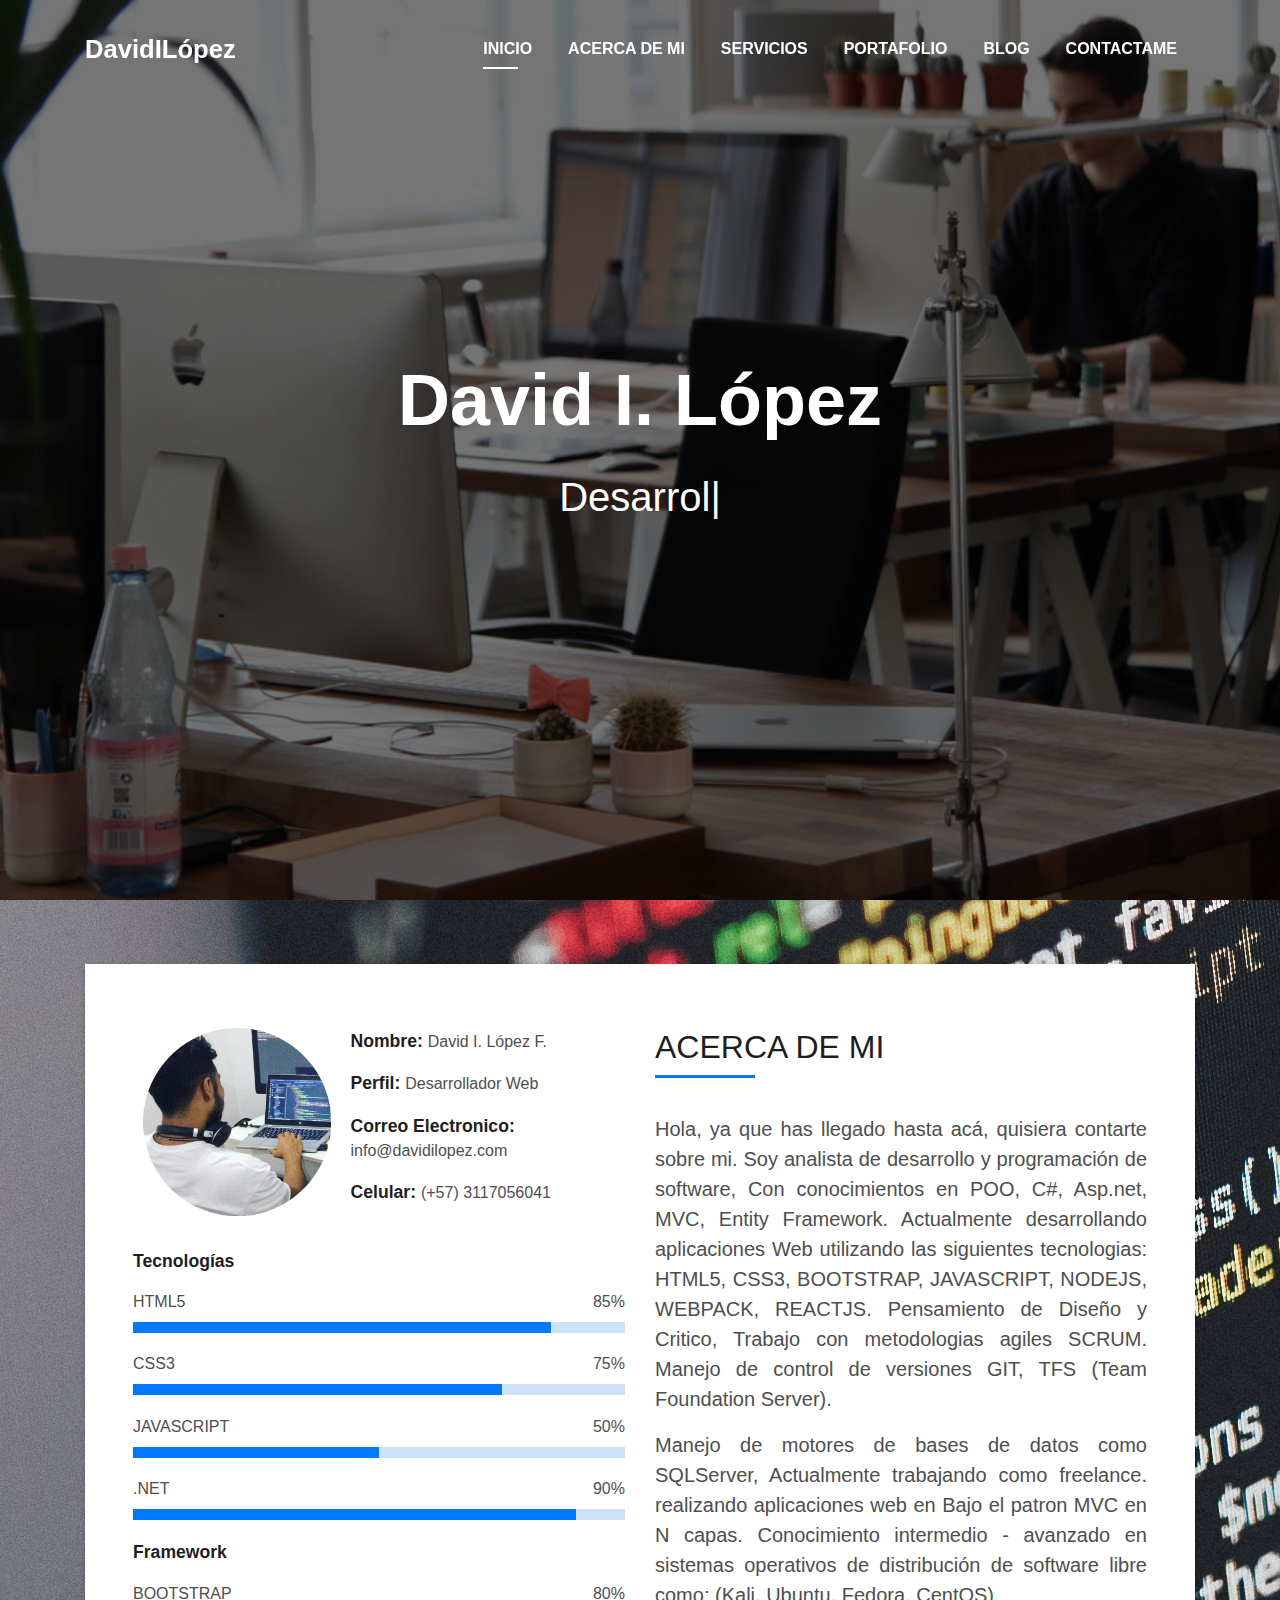
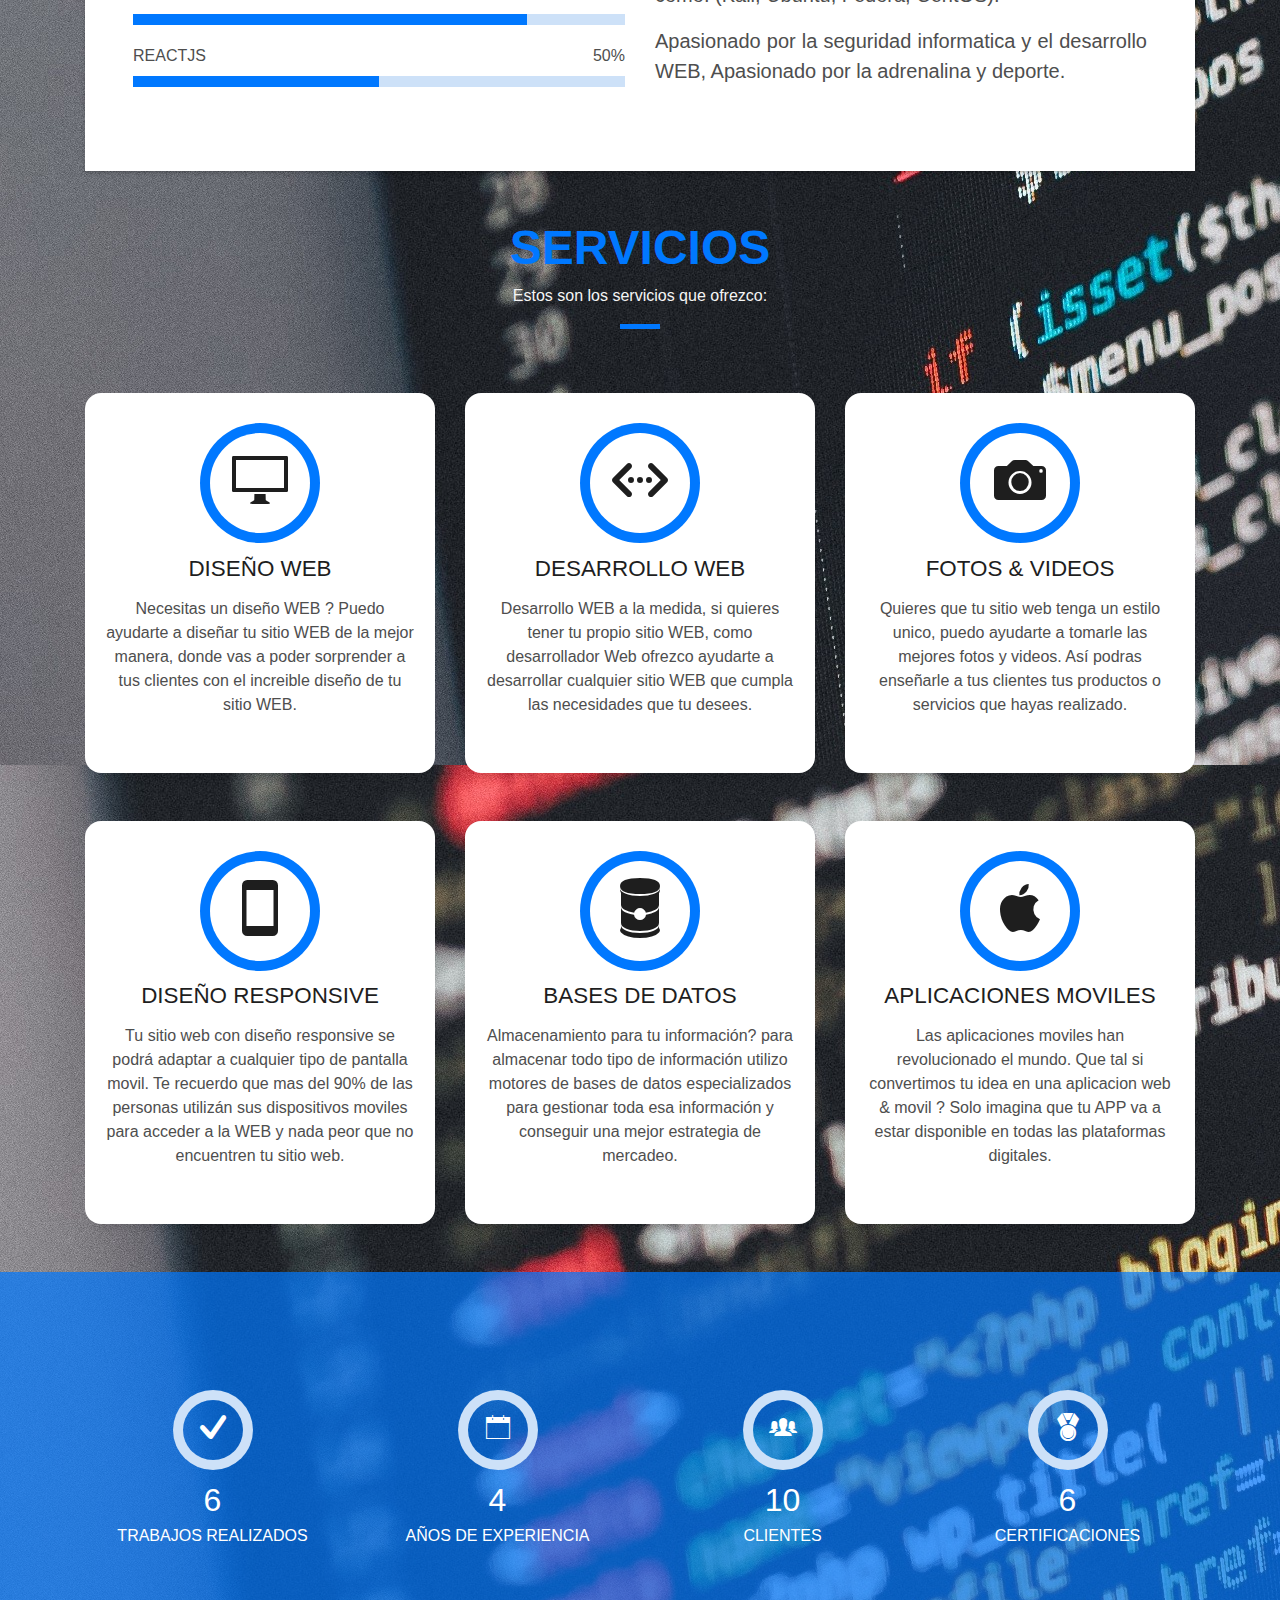
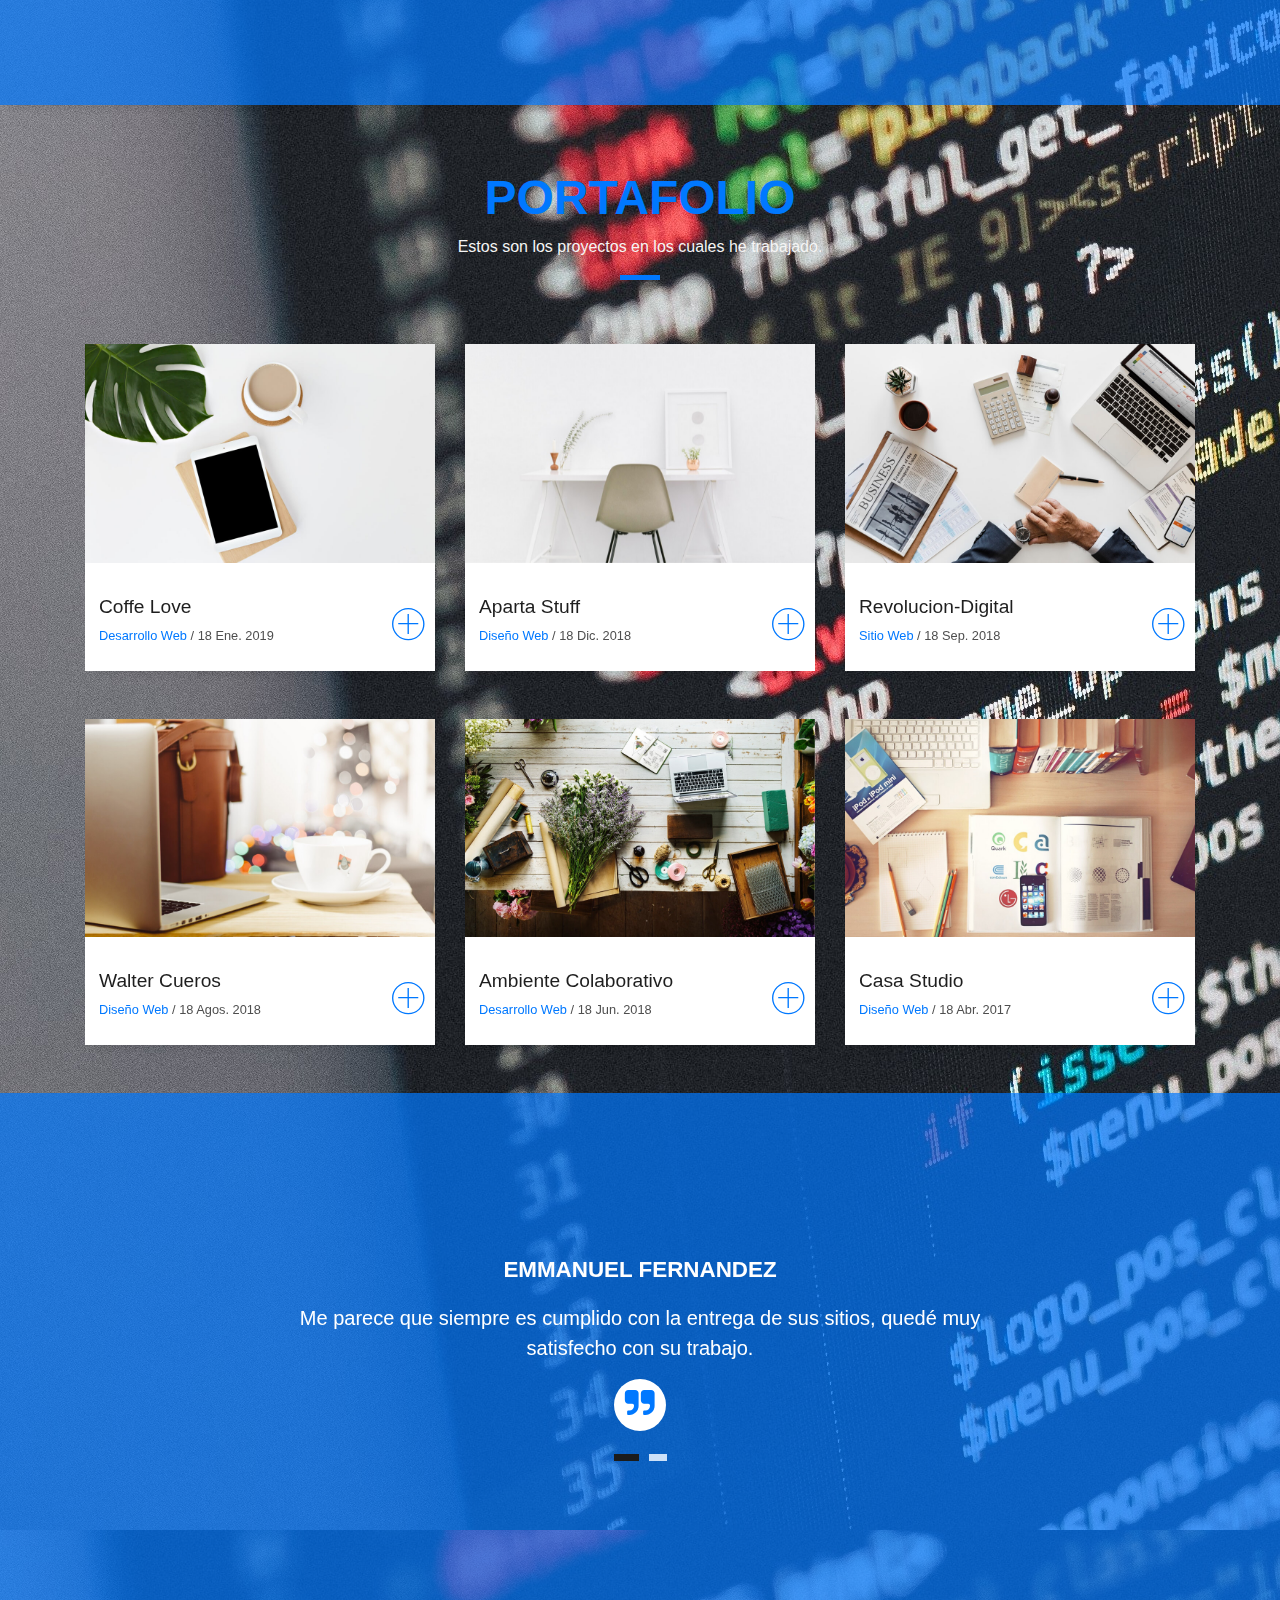
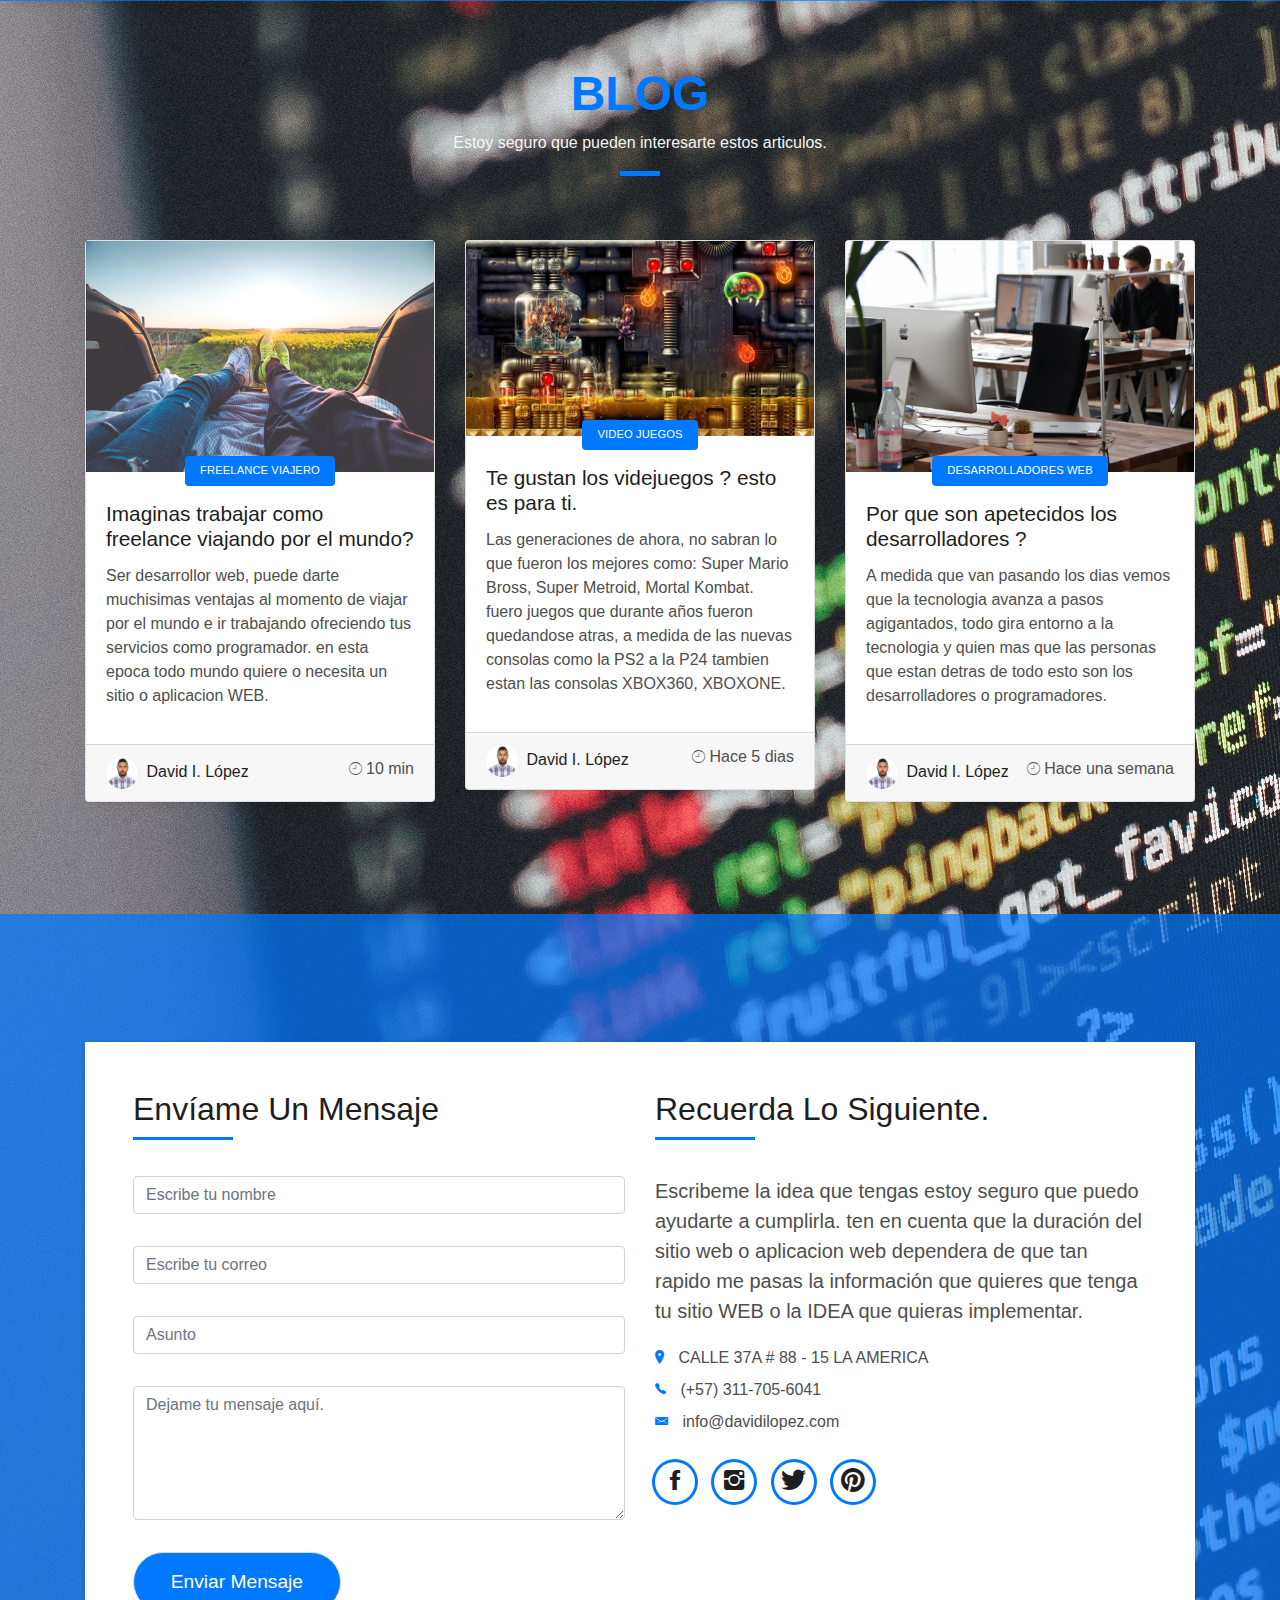
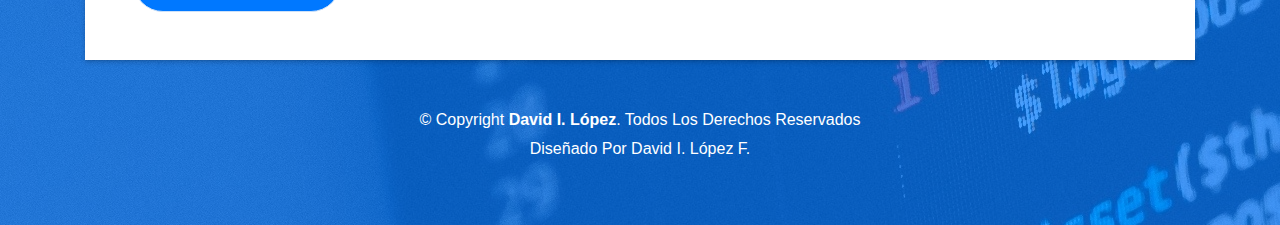
==== index.html @ 6fa7710a "actualización del sitio" ====
<!DOCTYPE html>
<html lang="es">

<head>
  <meta charset="utf-8">
  <title>Inicio - DavidILópez</title>
  <meta content="width=device-width, initial-scale=1.0" name="viewport">
  <meta content="" name="keywords">
  <meta content="" name="description">

  <!-- Favicons -->
  <link href="img/favicon-dave.png" rel="icon">
  <link href="img/apple-touch-icon.png" rel="apple-touch-icon">

  <!-- Bootstrap CSS Archivos -->
  <link href="lib/bootstrap/css/bootstrap.min.css" rel="stylesheet">

  <!-- Librerias CSS Archivos -->
  <link href="lib/font-awesome/css/font-awesome.min.css" rel="stylesheet">
  <link href="lib/animate/animate.min.css" rel="stylesheet">
  <link href="lib/ionicons/css/ionicons.min.css" rel="stylesheet">
  <link href="lib/owlcarousel/assets/owl.carousel.min.css" rel="stylesheet">
  <link href="lib/lightbox/css/lightbox.min.css" rel="stylesheet">

  <!-- Main Stylesheet Archivos -->
  <link href="css/style.css" rel="stylesheet">
  <link href="css/animate.css" rel="stylesheet">

</head>

<body id="page-top">

  <!--/ inicio del navbar /-->
  <nav class="navbar navbar-b navbar-trans navbar-expand-md fixed-top" id="mainNav">
    <div class="container">
      <a class="navbar-brand js-scroll" href="#page-top">DavidILópez</a>
      <button class="navbar-toggler collapsed" type="button" data-toggle="collapse" data-target="#navbarDefault"
        aria-controls="navbarDefault" aria-expanded="false" aria-label="Toggle navigation">
        <span></span>
        <span></span>
        <span></span>
      </button>
      <div class="navbar-collapse collapse justify-content-end" id="navbarDefault">
        <ul class="navbar-nav">
          <li class="nav-item">
            <a class="nav-link js-scroll active" href="#home">Inicio</a>
          </li>
          <li class="nav-item">
            <a class="nav-link js-scroll" href="#about">Acerca de Mi</a>
          </li>
          <li class="nav-item">
            <a class="nav-link js-scroll" href="#service">Servicios</a>
          </li>
          <li class="nav-item">
            <a class="nav-link js-scroll" href="#work">Portafolio</a>
          </li>
          <li class="nav-item">
            <a class="nav-link js-scroll" href="#blog">Blog</a>
          </li>
          <li class="nav-item">
            <a class="nav-link js-scroll" href="#contact">Contactame</a>
          </li>
        </ul>
      </div>
    </div>
  </nav>
  <!--/ finalizacion del navbar /-->

  <!--/ inicio de la seccion de entrada/-->
  <div id="home" class="intro route bg-image" style="background-image: url(img/post-3.jpg)">
    <div class="overlay-itro"></div>
    <div class="intro-content display-table">
      <div class="table-cell">
        <div class="container">
          <!--<p class="display-6 color-d">Hello, world!</p>-->
          <h1 class="intro-title mb-4 estilo_letra">David I. López</h1>
          <p class="intro-subtitle"><span class="text-slider-items">Desarrollador Web Freelance,</span><strong
              class="text-slider"></strong></p>
          <!-- <p class="pt-3"><a class="btn btn-primary btn js-scroll px-4" href="#about" role="button">Learn More</a></p> -->
        </div>
      </div>
    </div>
  </div>
  <!--/ finalizacion de la seccion de entrada /-->
  
  <!--/ Inicio de la seccion de la hoja de vida-->
  <section id="about" class="about-mf sect-pt4 route">
    <div class="container">
      <div class="row">
        <div class="col-sm-12">
          <div class="box-shadow-full">
            <div class="row">
              <div class="col-md-6">
                <div class="row">
                  <div class="col-sm-6 col-md-5">
                    <div class="about-img">
                      <img src="img/hv-dave1.png" class="img-fluid rounded b-shadow-a" alt="">
                    </div>
                  </div>
                  <div class="col-sm-6 col-md-7">
                    <div class="about-info">
                      <p><span class="title-s">Nombre: </span> <span>David I. López F.</span></p>
                      <p><span class="title-s">Perfil: </span> <span>Desarrollador Web</span></p>
                      <p><span class="title-s">Correo Electronico: </span> <span>info@davidilopez.com</span></p>
                      <p><span class="title-s">Celular: </span> <span>(+57) 3117056041</span></p>
                    </div>
                  </div>
                </div>
                <div class="skill-mf">
                  <p class="title-s">Tecnologías</p>
                  <span>HTML5</span> <span class="pull-right color-c">85%</span>
                  <div class="progress">
                    <div class="progress-bar" role="progressbar" style="width: 85%;" aria-valuenow="85"
                      aria-valuemin="0" aria-valuemax="100"></div>
                  </div>
                  <span>CSS3</span> <span class="pull-right">75%</span>
                  <div class="progress">
                    <div class="progress-bar" role="progressbar" style="width: 75%" aria-valuenow="75" aria-valuemin="0"
                      aria-valuemax="100"></div>
                  </div>
                  <span>JAVASCRIPT</span><span class="pull-right">50%</span>
                  <div class="progress">
                    <div class="progress-bar" role="progressbar" style="width: 50%" aria-valuenow="50" aria-valuemin="0"
                      aria-valuemax="100"></div>
                  </div>
                  <span>.NET</span> <span class="pull-right">90%</span>
                  <div class="progress">
                    <div class="progress-bar" role="progressbar" style="width: 90%" aria-valuenow="60" aria-valuemin="0"
                      aria-valuemax="100"></div>
                  </div>
                  <p class="title-s">Framework</p>
                  <span>BOOTSTRAP</span> <span class="pull-right">80%</span>
                  <div class="progress">
                    <div class="progress-bar" role="progressbar" style="width: 80%" aria-valuenow="60" aria-valuemin="0"
                      aria-valuemax="100"></div>
                  </div>
                  <span>REACTJS</span> <span class="pull-right">50%</span>
                  <div class="progress">
                    <div class="progress-bar" role="progressbar" style="width: 50%" aria-valuenow="60" aria-valuemin="0"
                      aria-valuemax="100"></div>
                  </div>
                </div>
              </div>
              <div class="col-md-6">
                <div class="about-me pt-4 pt-md-0 alineacion-texto">
                  <div class="title-box-2">
                    <h5 class="title-left">
                      ACERCA DE MI
                    </h5>
                  </div>
                  <p class="lead">
                    Hola, ya que has llegado hasta acá, quisiera contarte sobre mi. Soy analista de desarrollo y
                    programación de software, Con conocimientos en POO, C#, Asp.net, MVC,
                    Entity Framework. Actualmente desarrollando aplicaciones Web utilizando las siguientes tecnologias:
                    HTML5, CSS3, BOOTSTRAP, JAVASCRIPT, NODEJS, WEBPACK, REACTJS. Pensamiento de Diseño y Critico,
                    Trabajo con metodologias agiles SCRUM. Manejo de control de versiones GIT, TFS (Team Foundation
                    Server).
                  </p>
                  <p class="lead">
                    Manejo de motores de bases de datos como SQLServer, Actualmente trabajando como freelance.
                    realizando aplicaciones web en Bajo el patron MVC en N capas. Conocimiento intermedio - 
                    avanzado en sistemas operativos de distribución de software libre como: (Kali, Ubuntu, Fedora, CentOS).
                  </p>
                  <p class="lead">
                    Apasionado por la seguridad informatica y el desarrollo WEB, Apasionado por la adrenalina y deporte.
                  </p>
                </div>
              </div>
            </div>
          </div>
        </div>
      </div>
    </div>
  </section>
  <!--Finalización de la seccion hoja de vida-->

  <!--/ Estos son los Servicios que ofrezco! /-->
  <section id="service" class="services-mf route">
    <div class="container">
      <div class="row">
        <div class="col-sm-12">
          <div class="title-box text-center">
            <h3 class="title-a color-a">
              Servicios
            </h3>
            <p class="subtitle-a">
              Estos son los servicios que ofrezco:
            </p>
            <div class="line-mf"></div>
          </div>
        </div>
      </div>
      <div class="row">
        <div class="col-md-4">
          <div class="service-box">
            <div class="service-ico">
              <span class="ico-circle"><i class="ion-monitor"></i></span>
            </div>
            <div class="service-content">
              <h2 class="s-title">Diseño WEB</h2>
              <p class="s-description text-center">
                Necesitas un diseño WEB ? Puedo ayudarte a diseñar tu sitio WEB
                de la mejor manera, donde vas a poder sorprender a tus clientes con el
                increible diseño de tu sitio WEB.
              </p>
            </div>
          </div>
        </div>
        <div class="col-md-4">
          <div class="service-box">
            <div class="service-ico">
              <span class="ico-circle"><i class="ion-code-working"></i></span>
            </div>
            <div class="service-content">
              <h2 class="s-title">Desarrollo WEB</h2>
              <p class="s-description text-center">
                Desarrollo WEB a la medida, si quieres tener tu propio sitio WEB, como desarrollador Web
                ofrezco ayudarte a desarrollar cualquier sitio WEB que cumpla las necesidades
                que tu desees.
              </p>
            </div>
          </div>
        </div>
        <div class="col-md-4">
          <div class="service-box">
            <div class="service-ico">
              <span class="ico-circle"><i class="ion-camera"></i></span>
            </div>
            <div class="service-content">
              <h2 class="s-title">Fotos & Videos</h2>
              <p class="s-description text-center">
                Quieres que tu sitio web tenga un estilo unico, puedo 
                ayudarte a tomarle las mejores fotos y videos. Así podras enseñarle a tus clientes 
                tus productos o servicios que hayas realizado.
              </p>
            </div>
          </div>
        </div>
        <div class="col-md-4">
          <div class="service-box">
            <div class="service-ico">
              <span class="ico-circle"><i class="ion-android-phone-portrait"></i></span>
            </div>
            <div class="service-content">
              <h2 class="s-title">Diseño Responsive</h2>
              <p class="s-description text-center">
                Tu sitio web con diseño responsive se podrá adaptar a cualquier tipo de
                pantalla movil. Te recuerdo que mas del 90% 
                de las personas utilizán sus dispositivos moviles para acceder a la WEB
                y nada peor que no encuentren tu sitio web.
              </p>
            </div>
          </div>
        </div>
        <div class="col-md-4">
          <div class="service-box">
            <div class="service-ico">
              <span class="ico-circle"><i class="ion-soup-can"></i></span>
            </div>
            <div class="service-content">
              <h2 class="s-title">BASES DE DATOS</h2>
              <p class="s-description text-center">
                Almacenamiento para tu información? para almacenar todo tipo
                de información utilizo motores de bases de datos especializados para gestionar
                toda esa información y conseguir una mejor estrategia de mercadeo.
              </p>
            </div>
          </div>
        </div>
        <div class="col-md-4">
          <div class="service-box">
            <div class="service-ico">
              <span class="ico-circle"><i class="ion-social-apple"></i></span>
            </div>
            <div class="service-content">
              <h2 class="s-title">APLICACIONES MOVILES</h2>
              <p class="s-description text-center">
                Las aplicaciones moviles han revolucionado el mundo. Que tal si convertimos
                tu idea en una aplicacion web & movil ? Solo imagina que tu APP va a estar disponible 
                en todas las plataformas digitales.
              </p>
            </div>
          </div>
        </div>
      </div>
    </div>
  </section>
  <!--/ Finalización de los servicios que ofrezco /-->

  <div class="section-counter paralax-mf bg-image" style="background-image: url(img/counters-bg.jpg)">
    <div class="overlay-mf"></div>
    <div class="container">
      <div class="row">
        <div class="col-sm-3 col-lg-3">
          <div class="counter-box counter-box pt-4 pt-md-0">
            <div class="counter-ico">
              <span class="ico-circle"><i class="ion-checkmark-round"></i></span>
            </div>
            <div class="counter-num">
              <p class="counter">6</p>
              <span class="counter-text">TRABAJOS REALIZADOS</span>
            </div>
          </div>
        </div>
        <div class="col-sm-3 col-lg-3">
          <div class="counter-box pt-4 pt-md-0">
            <div class="counter-ico">
              <span class="ico-circle"><i class="ion-ios-calendar-outline"></i></span>
            </div>
            <div class="counter-num">
              <p class="counter">4</p>
              <span class="counter-text">AÑOS DE EXPERIENCIA</span>
            </div>
          </div>
        </div>
        <div class="col-sm-3 col-lg-3">
          <div class="counter-box pt-4 pt-md-0">
            <div class="counter-ico">
              <span class="ico-circle"><i class="ion-ios-people"></i></span>
            </div>
            <div class="counter-num">
              <p class="counter">10</p>
              <span class="counter-text">CLIENTES</span>
            </div>
          </div>
        </div>
        <div class="col-sm-3 col-lg-3">
          <div class="counter-box pt-4 pt-md-0">
            <div class="counter-ico">
              <span class="ico-circle"><i class="ion-ribbon-a"></i></span>
            </div>
            <div class="counter-num">
              <p class="counter">6</p>
              <span class="counter-text">CERTIFICACIONES</span>
            </div>
          </div>
        </div>
      </div>
    </div>
  </div>

  <!--/ Secccion del portafolio /-->
  <section id="work" class="portfolio-mf sect-pt4 route">
    <div class="container">
      <div class="row">
        <div class="col-sm-12">
          <div class="title-box text-center">
            <h3 class="title-a color-a">
              Portafolio
            </h3>
            <p class="subtitle-a">
              Estos son los proyectos en los cuales he trabajado.
            </p>
            <div class="line-mf"></div>
          </div>
        </div>
      </div>
      <div class="row">
        <div class="col-md-4">
          <div class="work-box">
            <a href="img/work-1.jpg" data-lightbox="gallery-mf">
              <div class="work-img">
                <img src="img/work-1.jpg" alt="" class="img-fluid">
              </div>
              <div class="work-content">
                <div class="row">
                  <div class="col-sm-8">
                    <h2 class="w-title">Coffe Love</h2>
                    <div class="w-more">
                      <span class="w-ctegory">Desarrollo Web</span> / <span class="w-date">18 Ene. 2019</span>
                    </div>
                  </div>
                  <div class="col-sm-4">
                    <div class="w-like">
                      <span class="ion-ios-plus-outline"></span>
                    </div>
                  </div>
                </div>
              </div>
            </a>
          </div>
        </div>
        <div class="col-md-4">
          <div class="work-box">
            <a href="img/work-2.jpg" data-lightbox="gallery-mf">
              <div class="work-img">
                <img src="img/work-2.jpg" alt="" class="img-fluid">
              </div>
              <div class="work-content">
                <div class="row">
                  <div class="col-sm-8">
                    <h2 class="w-title">Aparta Stuff</h2>
                    <div class="w-more">
                      <span class="w-ctegory">Diseño Web</span> / <span class="w-date">18 Dic. 2018</span>
                    </div>
                  </div>
                  <div class="col-sm-4">
                    <div class="w-like">
                      <span class="ion-ios-plus-outline"></span>
                    </div>
                  </div>
                </div>
              </div>
            </a>
          </div>
        </div>
        <div class="col-md-4">
          <div class="work-box">
            <a href="img/work-3.jpg" data-lightbox="gallery-mf">
              <div class="work-img">
                <img src="img/work-3.jpg" alt="" class="img-fluid">
              </div>
              <div class="work-content">
                <div class="row">
                  <div class="col-sm-8">
                    <h2 class="w-title">Revolucion-Digital</h2>
                    <div class="w-more">
                      <span class="w-ctegory">Sitio Web</span> / <span class="w-date">18 Sep. 2018</span>
                    </div>
                  </div>
                  <div class="col-sm-4">
                    <div class="w-like">
                      <span class="ion-ios-plus-outline"></span>
                    </div>
                  </div>
                </div>
              </div>
            </a>
          </div>
        </div>
        <div class="col-md-4">
          <div class="work-box">
            <a href="img/work-4.jpg" data-lightbox="gallery-mf">
              <div class="work-img">
                <img src="img/work-4.jpg" alt="" class="img-fluid">
              </div>
              <div class="work-content">
                <div class="row">
                  <div class="col-sm-8">
                    <h2 class="w-title">Walter Cueros</h2>
                    <div class="w-more">
                      <span class="w-ctegory">Diseño Web</span> / <span class="w-date">18 Agos. 2018</span>
                    </div>
                  </div>
                  <div class="col-sm-4">
                    <div class="w-like">
                      <span class="ion-ios-plus-outline"></span>
                    </div>
                  </div>
                </div>
              </div>
            </a>
          </div>
        </div>
        <div class="col-md-4">
          <div class="work-box">
            <a href="img/work-5.jpg" data-lightbox="gallery-mf">
              <div class="work-img">
                <img src="img/work-5.jpg" alt="" class="img-fluid">
              </div>
              <div class="work-content">
                <div class="row">
                  <div class="col-sm-8">
                    <h2 class="w-title">Ambiente Colaborativo</h2>
                    <div class="w-more">
                      <span class="w-ctegory">Desarrollo Web</span> / <span class="w-date">18 Jun. 2018</span>
                    </div>
                  </div>
                  <div class="col-sm-4">
                    <div class="w-like">
                      <span class="ion-ios-plus-outline"></span>
                    </div>
                  </div>
                </div>
              </div>
            </a>
          </div>
        </div>
        <div class="col-md-4">
          <div class="work-box">
            <a href="img/work-6.jpg" data-lightbox="gallery-mf">
              <div class="work-img">
                <img src="img/work-6.jpg" alt="" class="img-fluid">
              </div>
              <div class="work-content">
                <div class="row">
                  <div class="col-sm-8">
                    <h2 class="w-title">Casa Studio</h2>
                    <div class="w-more">
                      <span class="w-ctegory">Diseño Web</span> / <span class="w-date">18 Abr. 2017</span>
                    </div>
                  </div>
                  <div class="col-sm-4">
                    <div class="w-like">
                      <span class="ion-ios-plus-outline"></span>
                    </div>
                  </div>
                </div>
              </div>
            </a>
          </div>
        </div>

      </div>
    </div>
  </section>
  <!--/ Finalizacion de la seccion portafolios /-->

  <!--/ inicio de la seccion de testimonios /-->
  <div class="testimonials paralax-mf bg-image" style="background-image: url(img/overlay-bg.jpg)">
    <div class="overlay-mf"></div>
    <div class="container">
      <div class="row">
        <div class="col-md-12">
          <div id="testimonial-mf" class="owl-carousel owl-theme">
            <div class="testimonial-box">
              <div class="author-test">
                <img src="img/testimoniomanuel.pn" alt="" class="rounded-circle b-shadow-a">
                <span class="author">Emmanuel Fernandez</span>
              </div>
              <div class="content-test">
                <p class="description lead">
                  Me parece que siempre es cumplido con la entrega de sus sitios, quedé muy satisfecho con su trabajo.
                </p>
                <span class="comit"><i class="fa fa-quote-right"></i></span>
              </div>
            </div>
            <div class="testimonial-box">
              <div class="author-test">
                <img src="img/testimoniojuvinao.pn" alt="" class="rounded-circle b-shadow-a">
                <span class="author">Shirly Juvinao</span>
              </div>
              <div class="content-test">
                <p class="description lead">
                  Sus trabajos son impecales, siempre cumplido con los tiempos pactados al momento de entregar un
                  avance.
                </p>
                <span class="comit"><i class="fa fa-quote-right"></i></span>
              </div>
            </div>
          </div>
        </div>
      </div>
    </div>
  </div>

  <!--/ Inicio la seccion del BLOG /-->
  <section id="blog" class="blog-mf sect-pt4 route">
    <div class="container">
      <div class="row">
        <div class="col-sm-12">
          <div class="title-box text-center">
            <h3 class="title-a color-a">
              Blog
            </h3>
            <p class="subtitle-a">
              Estoy seguro que pueden interesarte estos articulos.
            </p>
            <div class="line-mf"></div>
          </div>
        </div>
      </div>
      <div class="row">
        <div class="col-md-4">
          <div class="card card-blog">
            <div class="card-img">
              <a href="blog-single.html"><img src="img/post-1.jpg" alt="" class="img-fluid"></a>
            </div>
            <div class="card-body">
              <div class="card-category-box">
                <div class="card-category">
                  <h6 class="category">Freelance Viajero</h6>
                </div>
              </div>
              <h3 class="card-title"><a href="#">Imaginas trabajar como freelance viajando por el
                  mundo?</a></h3>
              <p class="card-description">
                Ser desarrollor web, puede darte muchisimas ventajas al momento de viajar por el mundo e ir trabajando
                ofreciendo
                tus servicios como programador. en esta epoca todo mundo quiere o necesita un sitio o aplicacion WEB.
              </p>
            </div>
            <div class="card-footer">
              <div class="post-author">
                <a href="#">
                  <img src="img/HV-dave.png" alt="" class="avatar rounded-circle">
                  <span class="author">David I. López</span>
                </a>
              </div>
              <div class="post-date">
                <span class="ion-ios-clock-outline"></span> 10 min
              </div>
            </div>
          </div>
        </div>
        <div class="col-md-4">
          <div class="card card-blog">
            <div class="card-img">
              <a href="blog-single.html"><img src="img/metroid.jpg" alt="" class="img-fluid"></a>
            </div>
            <div class="card-body">
              <div class="card-category-box">
                <div class="card-category">
                  <h6 class="category">Video Juegos</h6>
                </div>
              </div>
              <h3 class="card-title"><a href="#">Te gustan los videjuegos ? esto es para ti.</a></h3>
              <p class="card-description">
                Las generaciones de ahora, no sabran lo que fueron los mejores como: Super Mario Bross, Super Metroid,
                Mortal Kombat.
                fuero juegos que durante años fueron quedandose atras, a medida de las nuevas consolas como la PS2 a la
                P24 tambien
                estan las consolas XBOX360, XBOXONE.
              </p>
            </div>
            <div class="card-footer">
              <div class="post-author">
                <a href="#">
                  <img src="img/HV-dave.png" alt="" class="avatar rounded-circle">
                  <span class="author">David I. López</span>
                </a>
              </div>
              <div class="post-date">
                <span class="ion-ios-clock-outline"></span> Hace 5 dias
              </div>
            </div>
          </div>
        </div>
        <div class="col-md-4">
          <div class="card card-blog">
            <div class="card-img">
              <a href="blog-single.html"><img src="img/post-3.jpg" alt="" class="img-fluid"></a>
            </div>
            <div class="card-body">
              <div class="card-category-box">
                <div class="card-category">
                  <h6 class="category">Desarrolladores WEB</h6>
                </div>
              </div>
              <h3 class="card-title"><a href="#">Por que son apetecidos los desarrolladores ?</a></h3>
              <p class="card-description">
                A medida que van pasando los dias vemos que la tecnologia avanza a pasos agigantados,
                todo gira entorno a la tecnologia y quien mas que las personas que estan detras de todo esto
                son los desarrolladores o programadores.

              </p>
            </div>
            <div class="card-footer">
              <div class="post-author">
                <a href="#">
                  <img src="img/HV-dave.png" alt="" class="avatar rounded-circle">
                  <span class="author">David I. López</span>
                </a>
              </div>
              <div class="post-date">
                <span class="ion-ios-clock-outline"></span> Hace una semana
              </div>
            </div>
          </div>
        </div>
      </div>
    </div>
  </section>
  <!--/ Aca termina la seccion del BLOG /-->

  <!--/ Desde aca inicia el footer /-->
  <section class="paralax-mf footer-paralax bg-image sect-mt4 route" style="background-image: url(img/overlay-bg.jpg)">
    <div class="overlay-mf"></div>
    <div class="container">
      <div class="row">
        <div class="col-sm-12">
          <div class="contact-mf">
            <div id="contact" class="box-shadow-full">
              <div class="row">
                <div class="col-md-6">
                  <div class="title-box-2">
                    <h5 class="title-left">
                      Envíame Un Mensaje
                    </h5>
                  </div>
                  <div>
                    <form action="" method="post" role="form" class="contactForm">
                      <div id="sendmessage">Tu mensaje ha sido enviado. ¡Gracias!</div>
                      <div id="errormessage"></div>
                      <div class="row">
                        <div class="col-md-12 mb-3">
                          <div class="form-group">
                            <input type="text" name="name" class="form-control" id="name"
                              placeholder="Escribe tu nombre" data-rule="minlen:4"
                              data-msg="Please enter at least 4 chars" />
                            <div class="validation"></div>
                          </div>
                        </div>
                        <div class="col-md-12 mb-3">
                          <div class="form-group">
                            <input type="email" class="form-control" name="email" id="email"
                              placeholder="Escribe tu correo" data-rule="email" data-msg="Please enter a valid email" />
                            <div class="validation"></div>
                          </div>
                        </div>
                        <div class="col-md-12 mb-3">
                          <div class="form-group">
                            <input type="text" class="form-control" name="subject" id="subject" placeholder="Asunto"
                              data-rule="minlen:4" data-msg="Please enter at least 8 chars of subject" />
                            <div class="validation"></div>
                          </div>
                        </div>
                        <div class="col-md-12 mb-3">
                          <div class="form-group">
                            <textarea class="form-control" name="message" rows="5" data-rule="required"
                              data-msg="Please write something for us" placeholder="Dejame tu mensaje aquí."></textarea>
                            <div class="validation"></div>
                          </div>
                        </div>
                        <div class="col-md-12">
                          <button type="submit" class="button button-a button-big button-rouded">Enviar Mensaje</button>
                        </div>
                      </div>
                    </form>
                  </div>
                </div>
                <div class="col-md-6">
                  <div class="title-box-2 pt-4 pt-md-0">
                    <h5 class="title-left">
                      Recuerda Lo Siguiente.
                    </h5>
                  </div>
                  <div class="more-info">
                    <p class="lead">
                      Escribeme la idea que tengas estoy seguro que puedo ayudarte a cumplirla.
                      ten en cuenta que la duración del sitio web o aplicacion web dependera de que tan rapido
                      me pasas la información que quieres que tenga tu sitio WEB o la IDEA que quieras implementar.
                    </p>
                    <ul class="list-ico">
                      <li><span class="ion-ios-location"></span> CALLE 37A # 88 - 15 LA AMERICA</li>
                      <li><span class="ion-ios-telephone"></span> (+57) 311-705-6041</li>
                      <li><span class="ion-email"></span> info@davidilopez.com</li>
                    </ul>
                  </div>
                  <div class="socials">
                    <ul>
                      <li><a href=""><span class="ico-circle"><i class="ion-social-facebook"></i></span></a></li>
                      <li><a href=""><span class="ico-circle"><i class="ion-social-instagram"></i></span></a></li>
                      <li><a href=""><span class="ico-circle"><i class="ion-social-twitter"></i></span></a></li>
                      <li><a href=""><span class="ico-circle"><i class="ion-social-pinterest"></i></span></a></li>
                    </ul>
                  </div>
                </div>
              </div>
            </div>
          </div>
        </div>
      </div>
    </div>
    <footer>
      <div class="container">
        <div class="row">
          <div class="col-sm-12">
            <div class="copyright-box">
              <p class="copyright">&copy; Copyright <strong>David I. López</strong>. Todos Los Derechos Reservados</p>
              <div class="credits">
                
                Diseñado Por <a href="index.html">David I. López F.</a>
              </div>
            </div>
          </div>
        </div>
      </div>
    </footer>
  </section>
  <!--/ Aca termina el footer /-->

  <a href="#" class="back-to-top"><i class="fa fa-chevron-up"></i></a>
  <div id="preloader"></div>

  <!-- JavaScript Librerias -->
  <script src="lib/jquery/jquery.min.js"></script>
  <script src="lib/jquery/jquery-migrate.min.js"></script>
  <script src="lib/popper/popper.min.js"></script>
  <script src="lib/bootstrap/js/bootstrap.min.js"></script>
  <script src="lib/easing/easing.min.js"></script>
  <script src="lib/counterup/jquery.waypoints.min.js"></script>
  <script src="lib/counterup/jquery.counterup.js"></script>
  <script src="lib/owlcarousel/owl.carousel.min.js"></script>
  <script src="lib/lightbox/js/lightbox.min.js"></script>
  <script src="lib/typed/typed.min.js"></script>
  <!-- formulario de contacto JavaScript archivo -->
  <script src="contactform/contactform.js"></script>

  <!-- Template Main Javascript File -->
  <script src="js/main.js"></script>

</body>

</html>
---- css/style.css ----
/*======================================
//--//-->   STYLOS GENERALES
======================================*/

body {
  background: url(/img/fondoparallax.jpg);
  
  background-color: #f5f5f5;
  color: #4e4e4e;
}


/*aca van los estilos para el boton de contacto*/

.float{
	position:fixed;
	width:60px;
	height:60px;
	bottom:40px;
	right:100px;
	background-color:#25d366;
	color:#FFF;
	border-radius:50px;
	text-align:center;
  font-size:30px;
	box-shadow: 2px 2px 3px #999;
  z-index:100;
}

.my-float{
	margin-top:16px;
}


h1,
h2,
h3,
h4,
h5,
h6 {
  color: #1e1e1e;
}

a {
  color: #1e1e1e;
  transition: all 0.5s ease-in-out;
}

a:hover {
  color: #0078ff;
  text-decoration: none;
  transition: all 0.5s ease-in-out;
}

.p-r {
  position: relative;
}

.color-a {
  color: #0078ff;
}

.color-d {
  color: #f5f5f5;
}

.color-text-a {
  color: #4e4e4e;
}

.box-shadow,
.paralax-mf,
.service-box,
.work-box,
.card-blog {
  box-shadow: 0 13px 8px -10px rgba(0, 0, 0, 0.1);
}

.box-shadow-a,
.button:hover {
  box-shadow: 0 0 0 4px #cde1f8;
}

.display-5 {
  font-size: 2.5rem;
  font-weight: 300;
  line-height: 1.1;
}

.display-6 {
  font-size: 2rem;
  font-weight: 300;
  line-height: 1.1;
}

.avatar {
  width: 32px;
  height: 32px;
  margin-right: 4px;
  overflow: hidden;
}

.bg-image {
  background-repeat: no-repeat;
  background-attachment: fixed;
  background-size: cover;
  background-position: center center;
}

.overlay-mf {
  background-color: #0078ff;
}

.overlay-mf {
  position: absolute;
  top: 0;
  left: 0px;
  padding: 0;
  height: 100%;
  width: 100%;
  opacity: .7;
}

.paralax-mf {
  position: relative;
  padding: 8rem 0;
}

.display-table {
  width: 100%;
  height: 100%;
  display: table;
}

.table-cell {
  display: table-cell;
  vertical-align: middle;
}
/*Justificacion de texto en mi perfil*/
div.alineacion-texto {text-align: justify}

/*Alineacion de las tarjetas de los servicios*/


/*--/ Sections /--*/

.sect-4 {
  padding: 4rem 0;
}

.sect-pt4 {
  padding-top: 4rem;
}

.sect-mt4 {
  margin-top: 4rem;
}

/*--/ Title s /--*/

.title-s {
  font-weight: 600;
  color: #1e1e1e;
  font-size: 1.1rem;
}

/*--/ Title A /--*/

.title-box {
  margin-bottom: 4rem;
}

.title-a {
  font-size: 3rem;
  font-weight: bold;
  text-transform: uppercase;
}

.subtitle-a {
  color: #f5f5f5;
}

.line-mf {
  width: 40px;
  height: 5px;
  background-color: #0078ff;
  margin: 0 auto;
}

/*--/ Title Left /--*/

.title-box-2 {
  margin-bottom: 3rem;
}

.title-left {
  font-size: 2rem;
  position: relative;
}

.title-left:before {
  content: '';
  position: absolute;
  height: 3px;
  background-color: #0078ff;
  width: 100px;
  bottom: -12px;
}

/*------/ Box /------*/

.box-pl2 {
  padding-left: 2rem;
}

.box-shadow-full {
  padding: 3rem 1.25rem;
  position: relative;
  background-color: #fff;
  margin-bottom: 3rem;
  z-index: 2;
  box-shadow: 0 1px 1px 0 rgba(0, 0, 0, 0.06), 0 2px 5px 0 rgba(0, 0, 0, 0.2);
}

/*------/ Socials /------*/

.socials {
  padding: 1.5rem 0;
}

.socials ul li {
  display: inline-block;
}

.socials .ico-circle {
  height: 40px;
  width: 40px;
  font-size: 1.7rem;
  border-radius: 50%;
  line-height: 1.4;
  margin: 0 15px 0 0;
  box-shadow: 0 0 0 3px #0078ff;
  transition: all 500ms ease;
}

.socials .ico-circle:hover {
  background-color: #0078ff;
  color: #fff;
  box-shadow: 0 0 0 3px #cde1f8;
  transition: all 500ms ease;
}

/*------/ Ul resect /------*/

.ul-resect,
.socials ul,
.list-ico,
.blog-wrapper .post-meta ul,
.box-comments .list-comments,
.widget-sidebar .list-sidebar,
.widget-tags ul {
  list-style: none;
  padding-left: 0;
  margin-bottom: 0;
}

.list-ico {
  line-height: 2;
}

.list-ico span {
  color: #0078ff;
  margin-right: 10px;
}

/*------/ Ico Circle /------*/

.ico-circle {
  height: 100px;
  width: 100px;
  font-size: 2rem;
  border-radius: 50%;
  line-height: 1.55;
  margin: 0 auto;
  text-align: center;
  box-shadow: 0 0 0 10px #0078ff;
  display: block;
}

/*------/ Owl Carousel /------*/

.owl-theme .owl-dots {
  text-align: center;
  margin-top: 18px;
}

.owl-theme .owl-dots .owl-dot {
  display: inline-block;
}

.owl-theme .owl-dots .owl-dot span {
  width: 18px;
  height: 7px;
  margin: 5px 5px;
  background: #cde1f8;
  border: 0px solid #cde1f8;
  display: block;
  transition: all 0.6s ease-in-out;
  cursor: pointer;
}

.owl-theme .owl-dots .owl-dot:hover span {
  background-color: #cde1f8;
}

.owl-theme .owl-dots .owl-dot.active span {
  background-color: #1B1B1B;
  width: 25px;
}

/*--/ Scrolltop s /--*/

.scrolltop-mf {
  position: relative;
  display: none;
}

.scrolltop-mf span {
  z-index: 999;
  position: fixed;
  width: 42px;
  height: 42px;
  background-color: #0078ff;
  opacity: .7;
  font-size: 1.6rem;
  line-height: 1.5;
  text-align: center;
  color: #fff;
  top: auto;
  left: auto;
  right: 30px;
  bottom: 50px;
  cursor: pointer;
  border-radius: 50%;
}

/* Back to top button */

.back-to-top {
  position: fixed;
  display: none;
  background: #0078ff;
  color: #fff;
  width: 44px;
  height: 44px;
  text-align: center;
  line-height: 1;
  font-size: 16px;
  border-radius: 50%;
  right: 15px;
  bottom: 15px;
  transition: background 0.5s;
  z-index: 11;
}

.back-to-top i {
  padding-top: 12px;
  color: #fff;
}

/* Prelaoder */

#preloader {
  position: fixed;
  top: 0;
  left: 0;
  right: 0;
  bottom: 0;
  z-index: 9999;
  overflow: hidden;
  background: #fff;
}

#preloader:before {
  content: "";
  position: fixed;
  top: calc(50% - 30px);
  left: calc(50% - 30px);
  border: 6px solid #f2f2f2;
  border-top: 6px solid #0078ff;
  border-radius: 50%;
  width: 60px;
  height: 60px;
  -webkit-animation: animate-preloader 1s linear infinite;
  animation: animate-preloader 1s linear infinite;
}

@-webkit-keyframes animate-preloader {
  0% {
    -webkit-transform: rotate(0deg);
    transform: rotate(0deg);
  }

  100% {
    -webkit-transform: rotate(360deg);
    transform: rotate(360deg);
  }
}

@keyframes animate-preloader {
  0% {
    -webkit-transform: rotate(0deg);
    transform: rotate(0deg);
  }

  100% {
    -webkit-transform: rotate(360deg);
    transform: rotate(360deg);
  }
}

/*======================================
//--//-->   NAVBAR
======================================*/

.navbar-b {
  transition: all .5s ease-in-out;
  background-color: transparent;
  padding-top: 1.563rem;
  padding-bottom: 1.563rem;
}

.navbar-b.navbar-reduce {
  box-shadow: 0px 6px 9px 0px rgba(0, 0, 0, 0.06);
}

.navbar-b.navbar-trans .nav-item,
.navbar-b.navbar-reduce .nav-item {
  position: relative;
  padding-right: 10px;
  padding-left: 0;
}

.navbar-b.navbar-trans .nav-link,
.navbar-b.navbar-reduce .nav-link {
  color: #fff;
  text-transform: uppercase;
  font-weight: 600;
}

.navbar-b.navbar-trans .nav-link:before,
.navbar-b.navbar-reduce .nav-link:before {
  content: '';
  position: absolute;
  margin-left: 0px;
  width: 0%;
  bottom: 0;
  left: 0;
  height: 2px;
  transition: all 500ms ease;
}

.navbar-b.navbar-trans .nav-link:hover,
.navbar-b.navbar-reduce .nav-link:hover {
  color: #1B1B1B;
}

.navbar-b.navbar-trans .nav-link:hover:before,
.navbar-b.navbar-reduce .nav-link:hover:before {
  width: 35px;
}

.navbar-b.navbar-trans .show > .nav-link:before,
.navbar-b.navbar-trans .active > .nav-link:before,
.navbar-b.navbar-trans .nav-link.show:before,
.navbar-b.navbar-trans .nav-link.active:before,
.navbar-b.navbar-reduce .show > .nav-link:before,
.navbar-b.navbar-reduce .active > .nav-link:before,
.navbar-b.navbar-reduce .nav-link.show:before,
.navbar-b.navbar-reduce .nav-link.active:before {
  width: 35px;
}

.navbar-b.navbar-trans .nav-link:before {
  background-color: #fff;
}

.navbar-b.navbar-trans .nav-link:hover {
  color: #fff;
}

.navbar-b.navbar-trans .show > .nav-link,
.navbar-b.navbar-trans .active > .nav-link,
.navbar-b.navbar-trans .nav-link.show,
.navbar-b.navbar-trans .nav-link.active {
  color: #fff;
}

.navbar-b.navbar-reduce {
  transition: all .5s ease-in-out;
  background-color: #fff;
  padding-top: 15px;
  padding-bottom: 15px;
}

.navbar-b.navbar-reduce .nav-link {
  color: #0078ff;
}

.navbar-b.navbar-reduce .nav-link:before {
  background-color: #0078ff;
}

.navbar-b.navbar-reduce .nav-link:hover {
  color: #0078ff;
}

.navbar-b.navbar-reduce .show > .nav-link,
.navbar-b.navbar-reduce .active > .nav-link,
.navbar-b.navbar-reduce .nav-link.show,
.navbar-b.navbar-reduce .nav-link.active {
  color: #0078ff;
}

.navbar-b.navbar-reduce .navbar-brand {
  color: #0078ff;
}

.navbar-b.navbar-reduce .navbar-toggler span {
  background-color: #1B1B1B;
}

.navbar-b .navbar-brand {
  color: #fff;
  font-size: 1.6rem;
  font-weight: 600;
}

.navbar-b .navbar-nav .dropdown-item.show .dropdown-menu,
.navbar-b .dropdown.show .dropdown-menu,
.navbar-b .dropdown-btn.show .dropdown-menu {
  -webkit-transform: translate3d(0px, 0px, 0px);
  transform: translate3d(0px, 0px, 0px);
  visibility: visible !important;
}

.navbar-b .dropdown-menu {
  margin: 1.12rem 0 0;
  border-radius: 0;
}

.navbar-b .dropdown-menu .dropdown-item {
  padding: .7rem 1.7rem;
  transition: all 500ms ease;
}

.navbar-b .dropdown-menu .dropdown-item:hover {
  background-color: #0078ff;
  color: #fff;
  transition: all 500ms ease;
}

.navbar-b .dropdown-menu .dropdown-item.active {
  background-color: #0078ff;
}

/*--/ Hamburger Navbar /--*/

.navbar-toggler {
  position: relative;
}

.navbar-toggler:focus,
.navbar-toggler:active {
  outline: 0;
}

.navbar-toggler span {
  display: block;
  background-color: #fff;
  height: 3px;
  width: 25px;
  margin-top: 4px;
  margin-bottom: 4px;
  -webkit-transform: rotate(0deg);
  transform: rotate(0deg);
  left: 0;
  opacity: 1;
}

.navbar-toggler span:nth-child(1),
.navbar-toggler span:nth-child(3) {
  transition: -webkit-transform .35s ease-in-out;
  transition: transform .35s ease-in-out;
  transition: transform .35s ease-in-out, -webkit-transform .35s ease-in-out;
}

.navbar-toggler:not(.collapsed) span:nth-child(1) {
  position: absolute;
  left: 12px;
  top: 10px;
  -webkit-transform: rotate(135deg);
  transform: rotate(135deg);
  opacity: 0.9;
}

.navbar-toggler:not(.collapsed) span:nth-child(2) {
  height: 12px;
  visibility: hidden;
  background-color: transparent;
}

.navbar-toggler:not(.collapsed) span:nth-child(3) {
  position: absolute;
  left: 12px;
  top: 10px;
  -webkit-transform: rotate(-135deg);
  transform: rotate(-135deg);
  opacity: 0.9;
}

/*======================================
//--//-->   INTRO
======================================*/

.intro {
  height: 100vh;
  position: relative;
  color: #fff;
}

.intro .intro-content {
  text-align: center;
  position: absolute;
}

.intro .overlay-itro {
  background-color: rgba(0, 0, 0, 0.6);
  position: absolute;
  top: 0;
  left: 0px;
  padding: 0;
  height: 100%;
  width: 100%;
  opacity: .9;
}

.intro .intro-title {
  color: #fff;
  font-weight: 600;
  font-size: 3rem;
}

.intro .intro-subtitle {
  font-size: 1.5rem;
  font-weight: 300;
}

.intro .text-slider-items {
  display: none;
}

.intro-single {
  height: 350px;
}

.intro-single .intro-content {
  margin-top: 30px;
}

.intro-single .intro-title {
  text-transform: uppercase;
  font-size: 3rem;
}

.intro-single .breadcrumb {
  background-color: transparent;
  color: #0078ff;
}

.intro-single .breadcrumb .breadcrumb-item:before {
  color: #cde1f8;
}

.intro-single .breadcrumb .breadcrumb-item.active {
  color: #cde1f8;
}

.intro-single .breadcrumb a {
  color: #fff;
}

/*======================================
//--//-->   ABOUT
======================================*/

.about-mf .box-shadow-full {
  padding-top: 4rem;
  padding-bottom: 4rem;
}

.about-mf .about-img {
  margin-bottom: 2rem;
}

.about-mf .about-img img {
  margin-left: 10px;
}

.skill-mf span {
  color: #4e4e4e;
}

.skill-mf .progress {
  background-color: #cde1f8;
  margin: .5rem 0 1.2rem 0;
  border-radius: 0;
  height: .7rem;
}

.skill-mf .progress .progress-bar {
  height: .7rem;
  background-color: #0078ff;
}

/*======================================
//--//-->   SERVICES
======================================*/

.service-box {
  background-color: #fff;
  padding: 2.5rem 1.3rem;
  border-radius: 1rem;
  margin-bottom: 3rem;
}

.service-box:hover .ico-circle {
  transition: all 500ms ease;
  color: #fff;
  background-color: #0078ff;
  box-shadow: 0 0 0 10px #cde1f8;
}

.service-box .service-ico {
  margin-bottom: 1rem;
  color: #1e1e1e;
}

.service-box .ico-circle {
  transition: all 500ms ease;
  font-size: 4rem;
}

.service-box .s-title {
  font-size: 1.4rem;
  text-transform: uppercase;
  text-align: center;
  padding: .4rem 0;
}

.service-box .s-description {
  color: #4e4e4e;
}

/*======================================
//--//-->   COUNTER
======================================*/

.counter-box {
  color: #fff;
  text-align: center;
}

.counter-ico {
  margin-bottom: 1rem;
}

.counter-ico .ico-circle {
  height: 60px;
  width: 60px;
  line-height: 1.8;
  box-shadow: 0 0 0 10px #cde1f8;
}

.counter-num .counter {
  font-size: 2rem;
  margin-bottom: 0;
}

/*======================================
//--//-->   PORTFOLIO
======================================*/

.work-box {
  margin-bottom: 3rem;
  -webkit-backface-visibility: hidden;
  backface-visibility: hidden;
  background-color: #fff;
}

.work-box:hover img {
  -webkit-transform: scale(1.3);
  transform: scale(1.3);
}

.work-img {
  display: block;
  overflow: hidden;
}

.work-img img {
  transition: all 1s;
}

.work-content {
  padding: 2rem 3% 1rem 4%;
}

.work-content .w-more {
  color: #4e4e4e;
  font-size: .8rem;
}

.work-content .w-more .w-ctegory {
  color: #0078ff;
}

.work-content .w-like {
  font-size: 2.5rem;
  color: #0078ff;
  float: right;
}

.work-content .w-like a {
  color: #0078ff;
}

.work-content .w-like .num-like {
  font-size: .7rem;
}

.w-title {
  font-size: 1.2rem;
}

/*======================================
//--//-->   TESTIMONIALS
======================================*/

.testimonials .owl-carousel .owl-item img {
  width: auto;
}

.testimonial-box {
  color: #fff;
  text-align: center;
}

.testimonial-box .author-test {
  margin-top: 1rem;
}

.testimonial-box .author-test img {
  margin: 0 auto;
}

.testimonial-box .author {
  color: #fff;
  text-transform: uppercase;
  font-weight: 600;
  margin: 1rem 0;
  display: block;
  font-size: 1.4rem;
}

.testimonial-box .comit {
  font-size: 2rem;
  color: #0078ff;
  background-color: #fff;
  width: 52px;
  height: 52px;
  display: block;
  margin: 0 auto;
  border-radius: 50%;
  line-height: 1.6;
}

/*======================================
//--//-->   BLOG
======================================*/

.card-blog .card-body {
  position: relative;
}

.card-blog .card-category-box {
  position: absolute;
  text-align: center;
  top: -16px;
  left: 15px;
  right: 15px;
  line-height: 25px;
  overflow: hidden;
}

.card-blog .card-category {
  display: inline-block;
  color: #fff;
  padding: 0 15px 5px;
  overflow: hidden;
  background-color: #0078ff;
  border-radius: 4px;
}

.card-blog .card-category .category {
  color: #fff;
  display: inline-block;
  text-transform: uppercase;
  font-size: .7rem;
  letter-spacing: .1px;
  margin-bottom: 0;
}

.card-blog .card-title {
  font-size: 1.3rem;
  margin-top: .6rem;
}

.card-blog .card-description {
  color: #4e4e4e;
}

.card-blog .post-author {
  display: inline-block;
}

.card-blog .post-date {
  color: #4e4e4e;
  display: inline-block;
  float: right;
}

/*======================================
//--//-->   BLOG-SINGLE
======================================*/

.post-box,
.form-comments,
.box-comments,
.widget-sidebar {
  padding: 2rem;
  background-color: #fff;
  margin-bottom: 3rem;
}

.blog-wrapper .article-title {
  font-size: 1.5rem;
}

.blog-wrapper .post-meta {
  margin: 1rem 0;
}

.blog-wrapper .post-meta ul {
  border-left: 4px solid #0078ff;
  margin-top: 1rem;
}

.blog-wrapper .post-meta ul li {
  display: inline-block;
  margin-left: 15px;
}

.blog-wrapper .post-meta ul a {
  color: #0078ff;
}

.blog-wrapper .post-meta ul span {
  color: #1e1e1e;
}

.blog-wrapper .blockquote {
  border-left: 4px solid #0078ff;
  padding: 18px;
  font-style: italic;
}

/*------/ Comments /------*/

.box-comments .list-comments li {
  padding-bottom: 40px;
}

.box-comments .list-comments .comment-avatar {
  display: table-cell;
  vertical-align: top;
}

.box-comments .list-comments .comment-avatar img {
  width: 80px;
  height: 80px;
}

.box-comments .list-comments .comment-author {
  font-size: 1.3rem;
}

.box-comments .list-comments .comment-details {
  display: table-cell;
  vertical-align: top;
  padding-left: 25px;
}

.box-comments .list-comments a {
  color: #0078ff;
}

.box-comments .list-comments span {
  color: #1e1e1e;
  font-style: italic;
}

.box-comments .comment-children {
  margin-left: 40px;
}

/*------/ Sidebar /------*/

.widget-sidebar .sidebar-title {
  font-size: 1.6rem;
  font-weight: 600;
  border-left: 5px solid #0078ff;
  padding-left: 15px;
  text-transform: uppercase;
  margin-bottom: 1.5rem;
}

.widget-sidebar .list-sidebar li {
  position: relative;
  padding: 6px 0 6px 24px;
}

.widget-sidebar .list-sidebar li:before {
  position: absolute;
  content: "";
  width: 10px;
  height: 1px;
  left: 0;
  background-color: #0078ff;
  top: 20px;
}

.sidebar-search input {
  background-color: #fff;
  border-radius: 0;
  transition: all 0.5s ease-in-out;
}

.sidebar-search .btn-search {
  background-color: #0078ff;
  border-color: #0078ff;
  border-radius: 0;
  padding-left: 20px;
  padding-right: 20px;
}

.widget-tags ul li {
  display: inline-block;
  background-color: #0078ff;
  padding: .2rem .6rem;
  margin-bottom: .5rem;
  border-radius: 15px;
}

.widget-tags ul li a {
  color: #fff;
}

/*======================================
//--//-->   CONTACT
======================================*/

.footer-paralax {
  padding: 4rem 0 0 0;
}

.contact-mf {
  margin-top: 4rem;
}

/*======================================
//--//-->   FOOTER
======================================*/

footer {
  text-align: center;
  color: #fff;
  padding-bottom: 4rem;
}

footer .copyright {
  margin-bottom: .3rem;
}

footer .credits {
  margin-bottom: 0;
}

footer .credits a {
  color: #fff;
}

/*======================================
//--//-->   CONtaCT FORM
======================================*/

#sendmessage {
  color: #0078ff;
  border: 1px solid #0078ff;
  display: none;
  text-align: center;
  padding: 15px;
  font-weight: 600;
  margin-bottom: 15px;
}

#errormessage {
  color: red;
  display: none;
  border: 1px solid red;
  text-align: center;
  padding: 15px;
  font-weight: 600;
  margin-bottom: 15px;
}

#sendmessage.show,
#errormessage.show,
.show {
  display: block;
}

.validation {
  color: red;
  display: none;
  margin: 0 0 20px;
  font-weight: 400;
  font-size: 13px;
}

/*======================================
//--//-->   BUTTON
======================================*/

.button {
  display: inline-block;
  padding: .3rem .6rem;
  text-align: center;
  vertical-align: middle;
  -webkit-user-select: none;
  -moz-user-select: none;
  -ms-user-select: none;
  user-select: none;
  font-size: 1rem;
  border-radius: .3rem;
  border: 1px solid transparent;
  transition: all 500ms ease;
  cursor: pointer;
}

.button:focus {
  outline: 0;
}

.button:hover {
  background-color: #0062d3;
  color: #fff;
  transition: all 500ms ease;
}

.button-a {
  background-color: #0078ff;
  color: #fff;
  border-color: #cde1f8;
}

.button-big {
  padding: .9rem 2.3rem;
  font-size: 1.2rem;
}

.button-rouded {
  border-radius: 5rem;
}

.btn-lg {
  padding: .5rem 1rem;
  font-size: 1.25rem;
  line-height: 1.5;
  border-radius: .3rem;
}

@media (min-width: 577px) {
  .counter-box {
    margin-bottom: 1.8rem;
  }
}

@media (min-width: 767px) {
  .about-mf .box-pl2 {
    margin-top: 3rem;
    padding-left: 0rem;
  }

  .card-blog {
    margin-bottom: 3rem;
  }

  .contact-mf .box-pl2 {
    margin-top: 3rem;
    padding-left: 0rem;
  }
}

@media (min-width: 768px) {
  .box-shadow-full {
    padding: 3rem;
  }

  .navbar-b.navbar-trans .nav-item,
  .navbar-b.navbar-reduce .nav-item {
    padding-left: 10px;
  }

  .navbar-b.navbar-trans .nav-link:before,
  .navbar-b.navbar-reduce .nav-link:before {
    margin-left: 18px;
  }

  .intro .intro-title {
    font-size: 4.5rem;
  }

  .intro .intro-subtitle {
    font-size: 2.5rem;
  }

  .intro-single .intro-title {
    font-size: 3.5rem;
  }

  .testimonial-box .description {
    padding: 0 5rem;
  }

  .post-box,
  .form-comments,
  .box-comments,
  .widget-sidebar {
    padding: 3rem;
  }

  .blog-wrapper .article-title {
    font-size: 1.9rem;
  }

  .box-comments .list-comments .comment-author {
    font-size: 1.5rem;
  }
}

@media (min-width: 992px) {
  .testimonial-box .description {
    padding: 0 8rem;
  }
}

@media (min-width: 1200px) {
  .testimonial-box .description {
    padding: 0 13rem;
  }
}

@media (max-width: 1024px) {
  .bg-image {
    background-attachment: scroll;
  }
}

@media (max-width: 768px) {
  .back-to-top {
    bottom: 15px;
  }
}
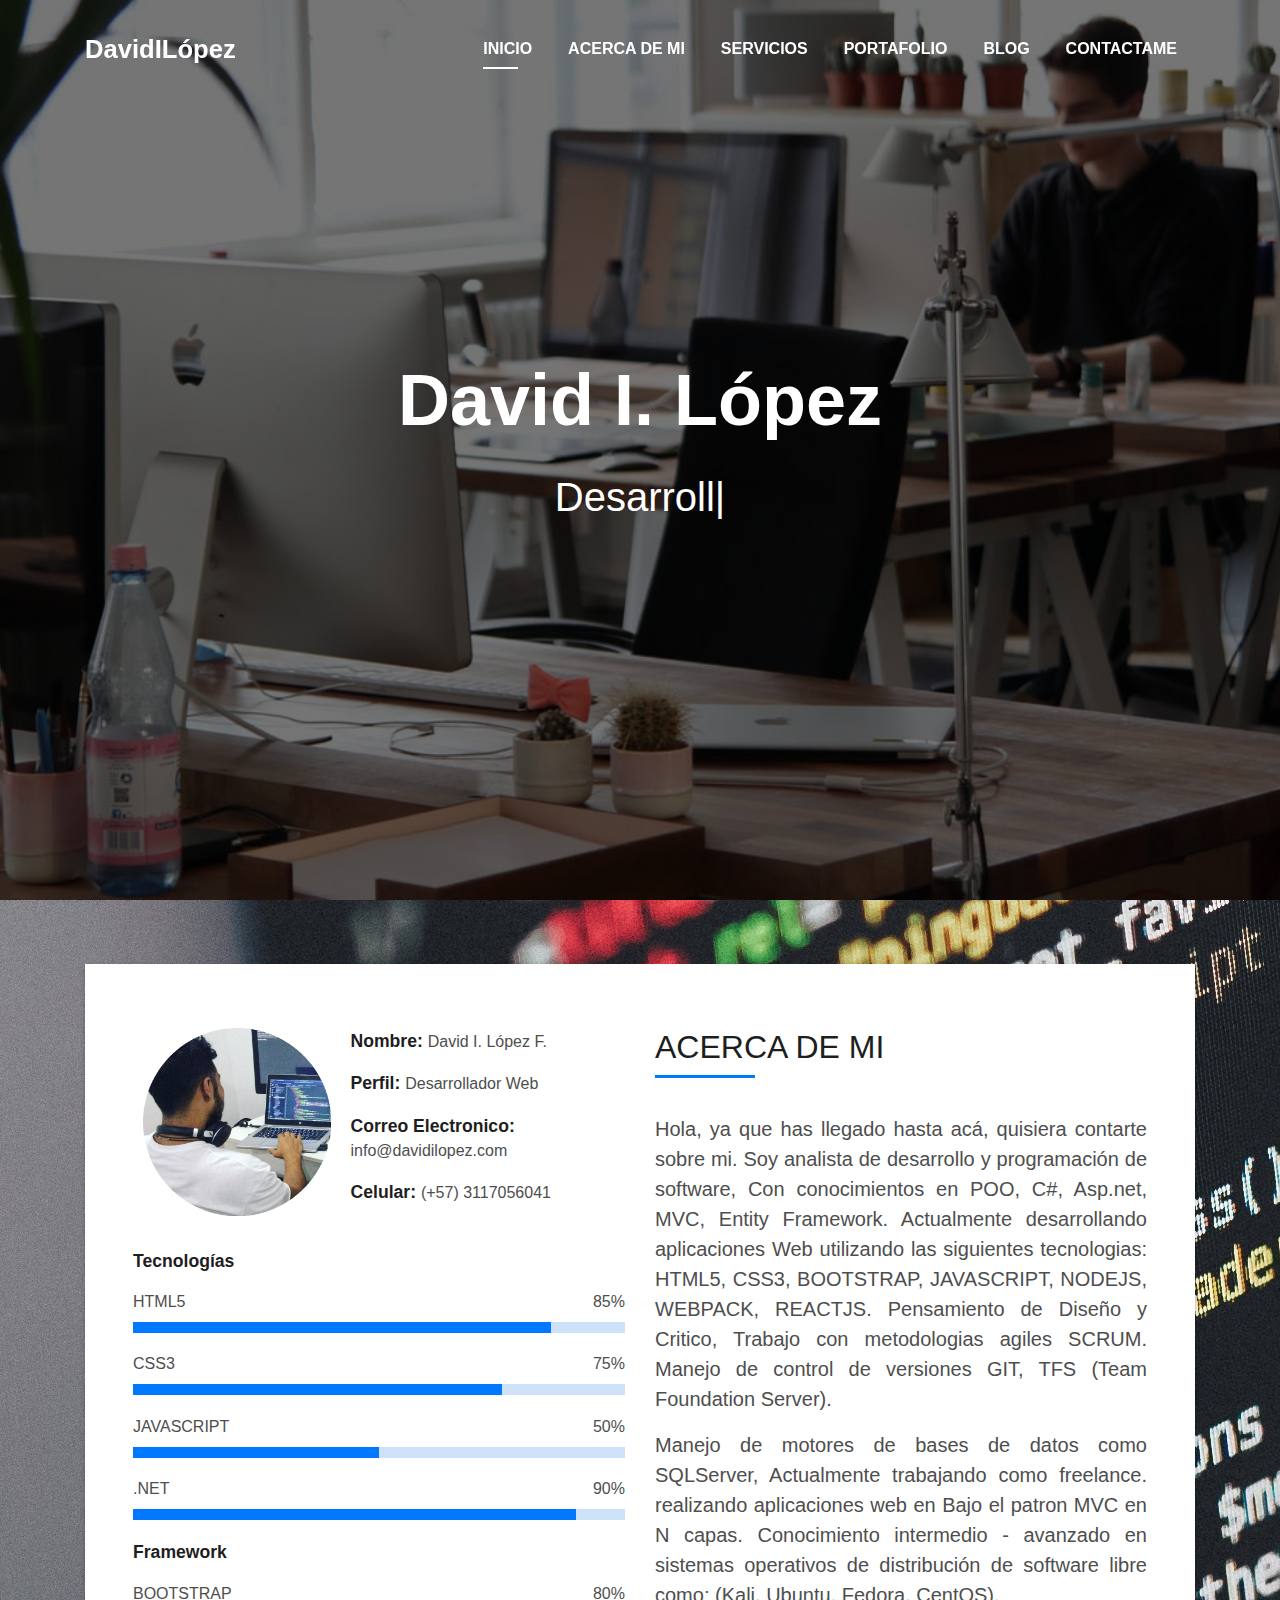
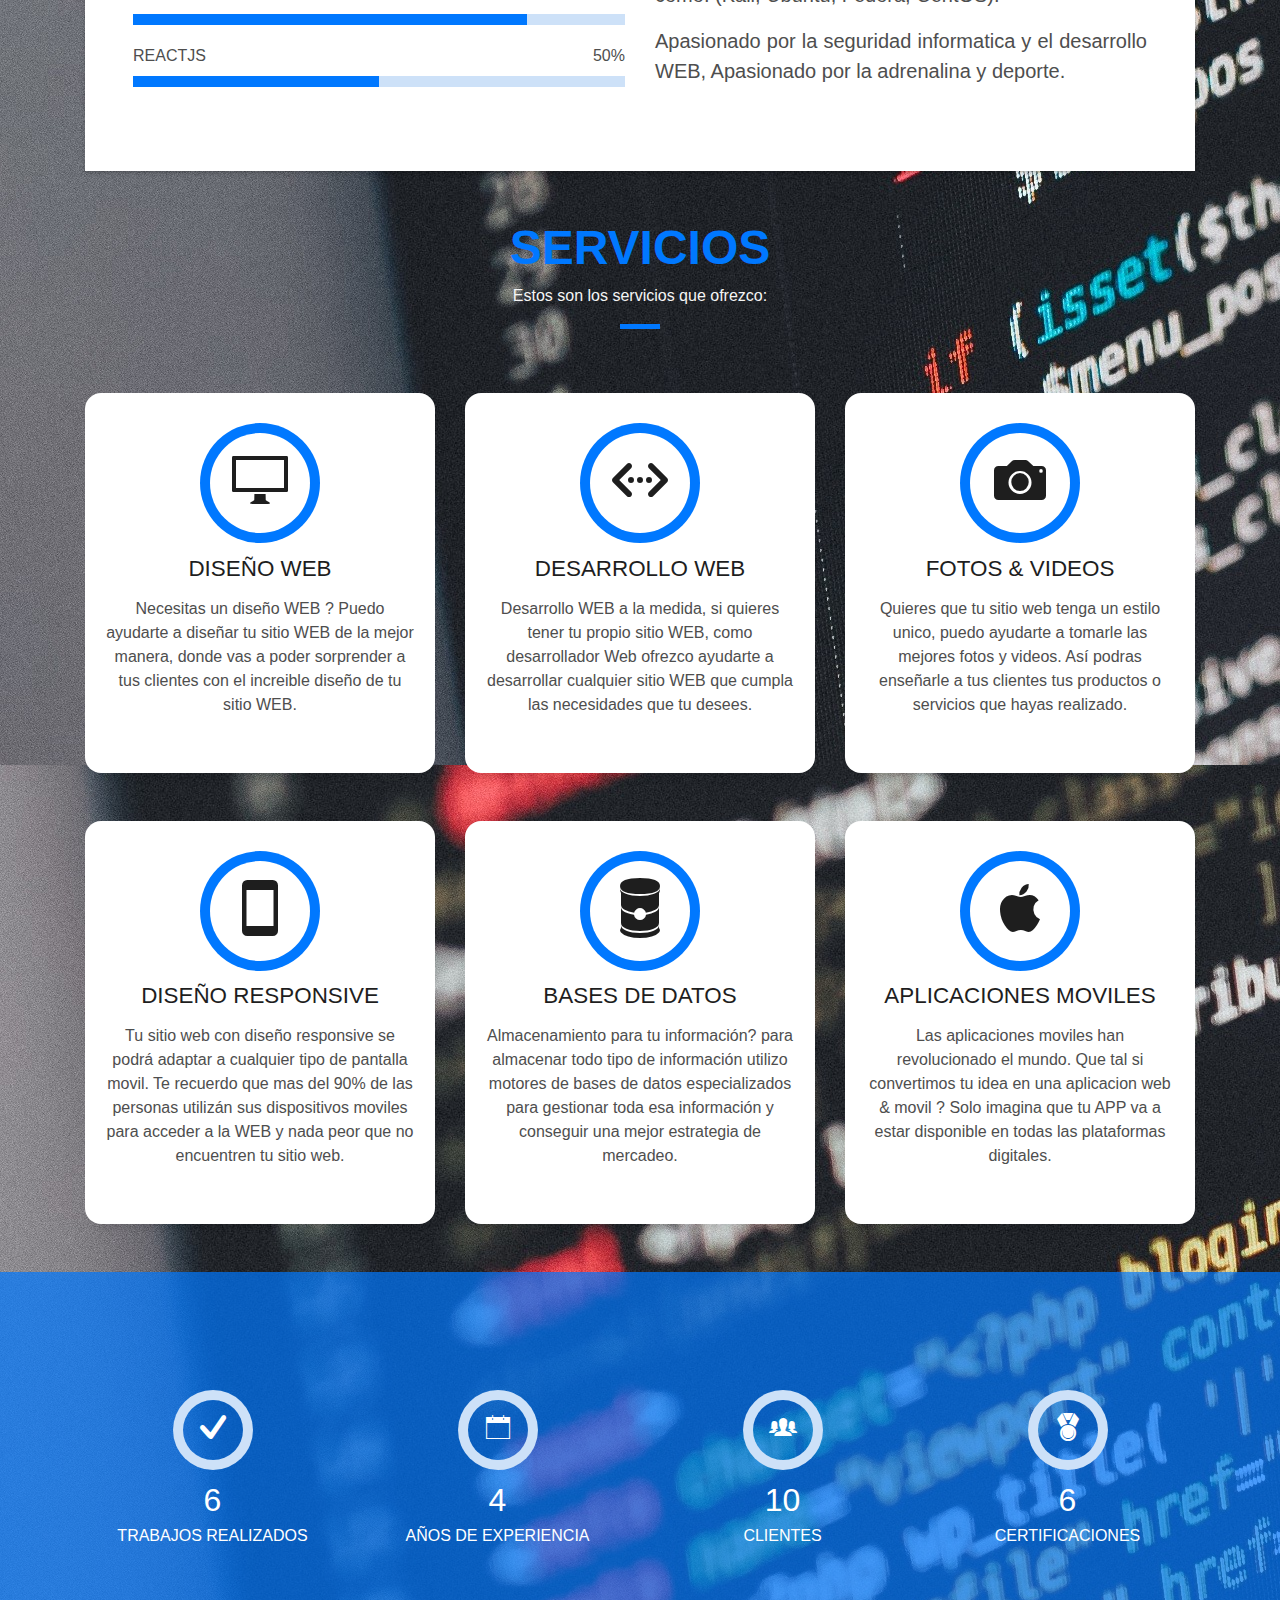
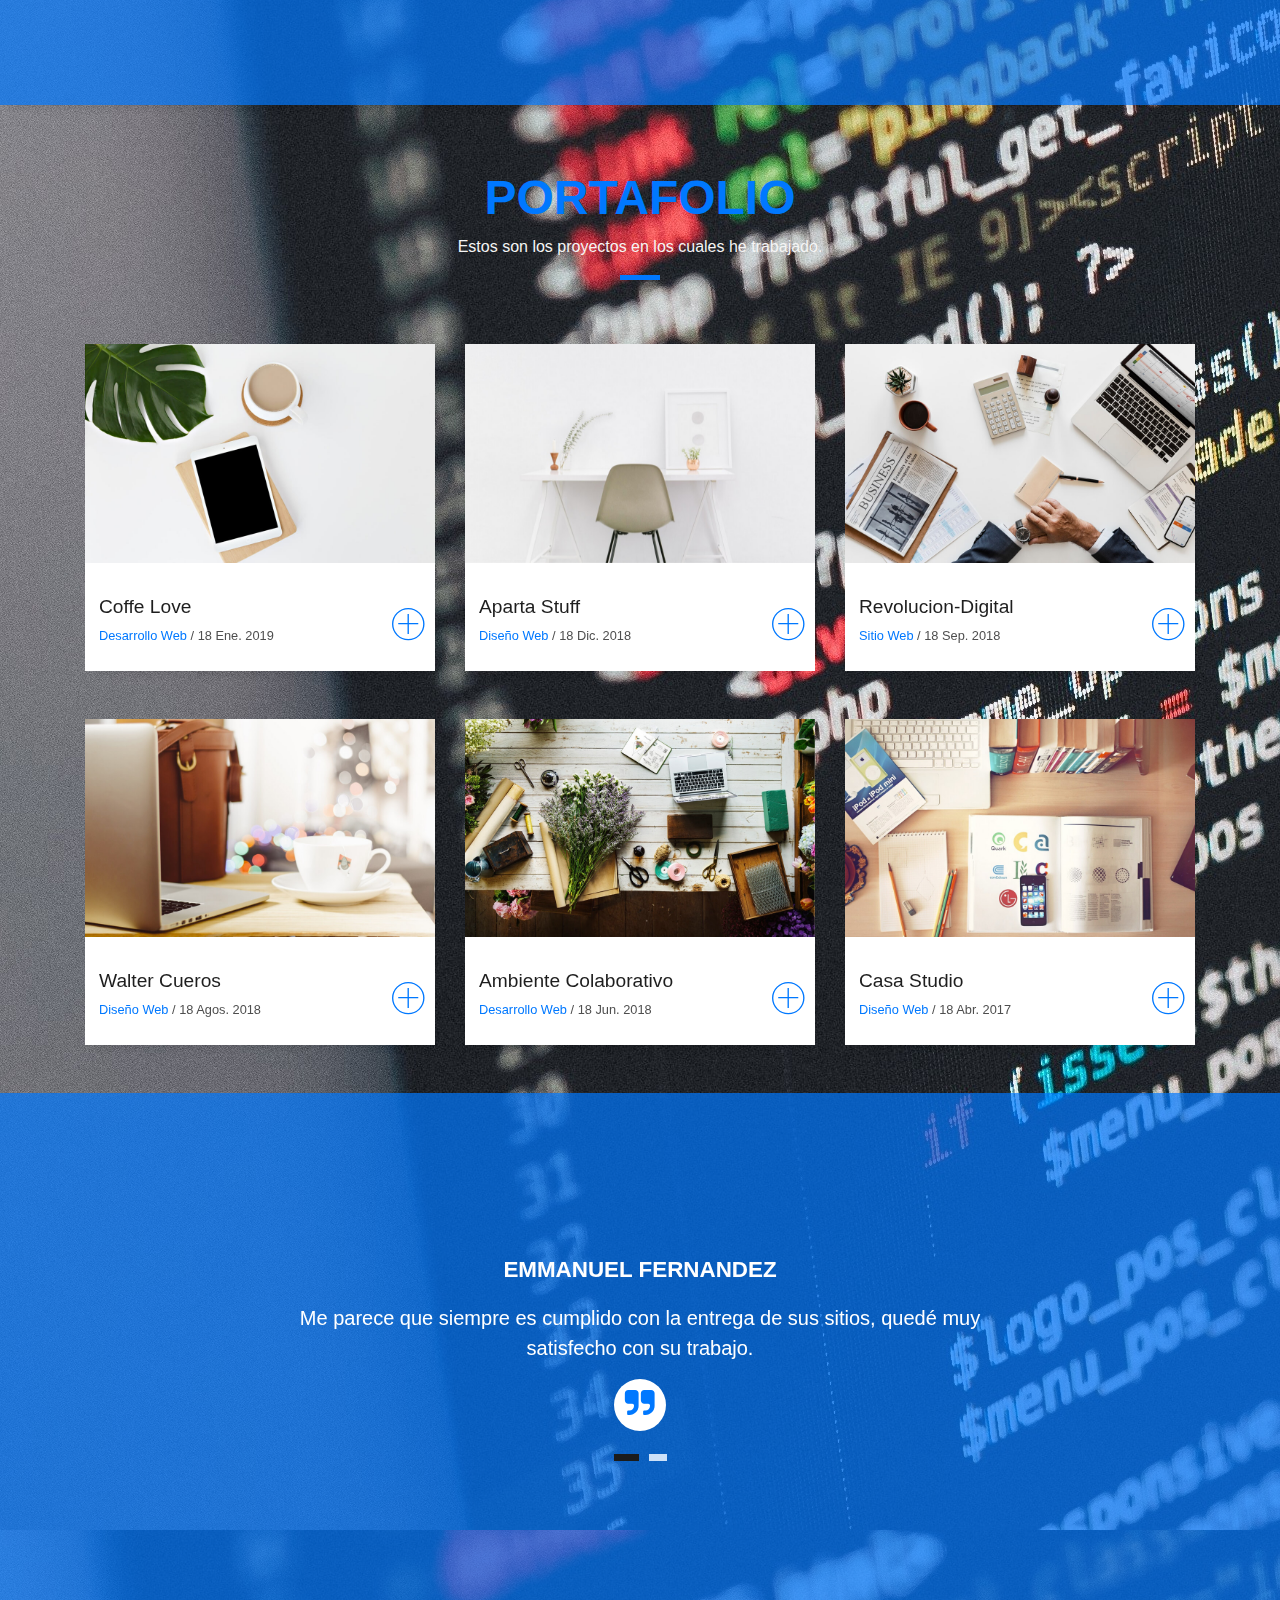
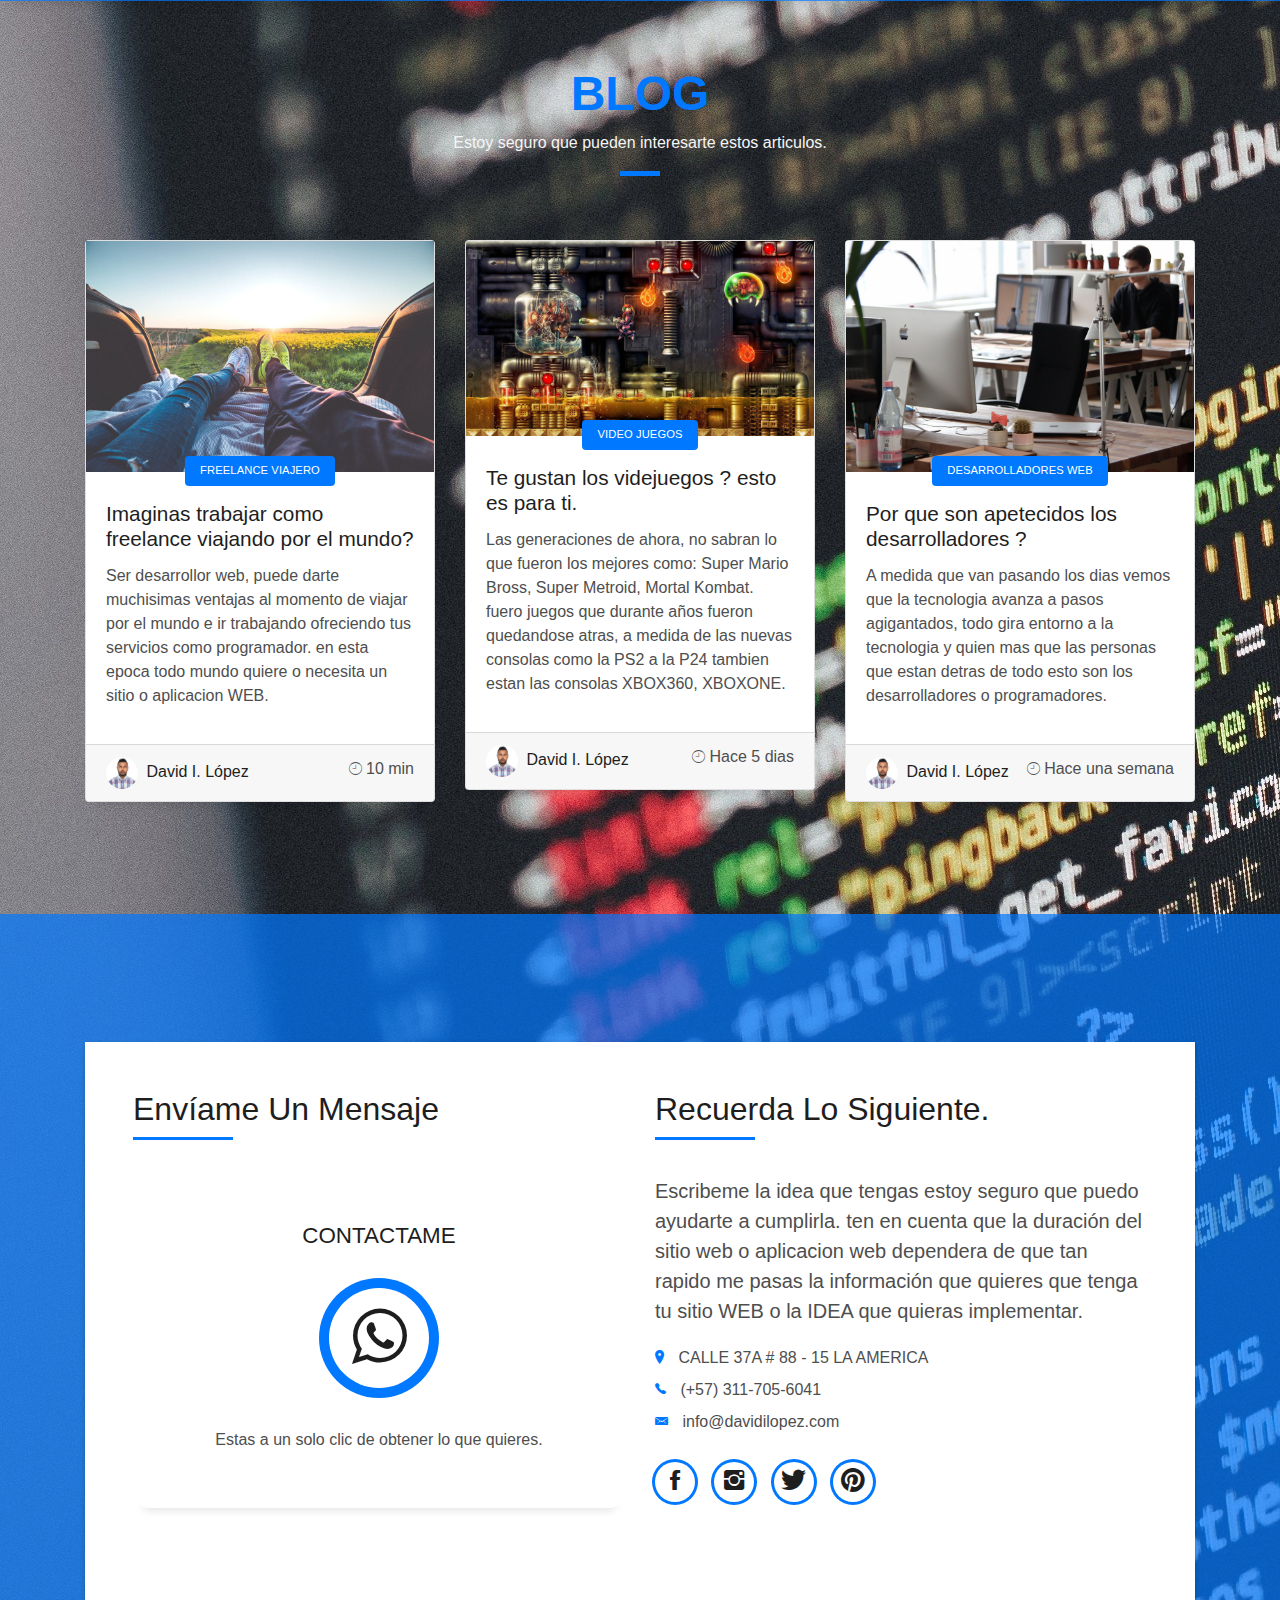
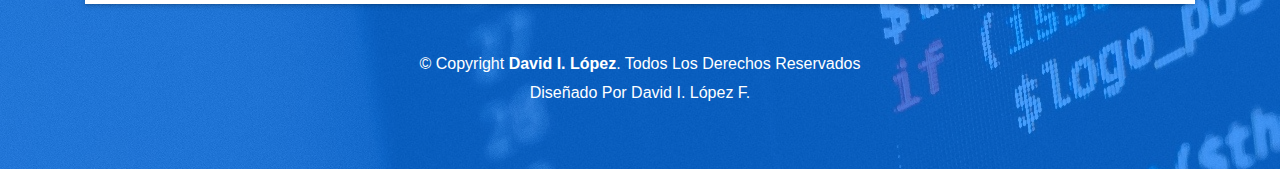
==== commit 531a9687: "actualización del sitio" ====
--- a/index.html
+++ b/index.html
@@ -679,44 +679,20 @@
                     </h5>
                   </div>
                   <div>
-                    <form action="" method="post" role="form" class="contactForm">
-                      <div id="sendmessage">Tu mensaje ha sido enviado. ¡Gracias!</div>
-                      <div id="errormessage"></div>
-                      <div class="row">
-                        <div class="col-md-12 mb-3">
-                          <div class="form-group">
-                            <input type="text" name="name" class="form-control" id="name"
-                              placeholder="Escribe tu nombre" data-rule="minlen:4"
-                              data-msg="Please enter at least 4 chars" />
-                            <div class="validation"></div>
-                          </div>
-                        </div>
-                        <div class="col-md-12 mb-3">
-                          <div class="form-group">
-                            <input type="email" class="form-control" name="email" id="email"
-                              placeholder="Escribe tu correo" data-rule="email" data-msg="Please enter a valid email" />
-                            <div class="validation"></div>
-                          </div>
-                        </div>
-                        <div class="col-md-12 mb-3">
-                          <div class="form-group">
-                            <input type="text" class="form-control" name="subject" id="subject" placeholder="Asunto"
-                              data-rule="minlen:4" data-msg="Please enter at least 8 chars of subject" />
-                            <div class="validation"></div>
-                          </div>
-                        </div>
-                        <div class="col-md-12 mb-3">
-                          <div class="form-group">
-                            <textarea class="form-control" name="message" rows="5" data-rule="required"
-                              data-msg="Please write something for us" placeholder="Dejame tu mensaje aquí."></textarea>
-                            <div class="validation"></div>
-                          </div>
-                        </div>
-                        <div class="col-md-12">
-                          <button type="submit" class="button button-a button-big button-rouded">Enviar Mensaje</button>
-                        </div>
+                    <div class="service-box">
+                        <h2 class="s-title">CONTACTAME</h2><br>
+                      <div class="service-ico">
+                        <span class="ico-circle"><a href="https://api.whatsapp.com/send?phone=573117056041&text=Hola%21%20Quisiera%20m%C3%A1s%20informaci%C3%B3n%20sobre%20web%202." class="float" target="_blank">
+                          <i class="fa fa-whatsapp"></i>
+                        </a></span>
+                      </div><br>
+                      <div class="service-content">
+                        
+                        <p class="s-description text-center">
+                          Estas a un solo clic de obtener lo que quieres.
+                        </p>
                       </div>
-                    </form>
+                    </div>
                   </div>
                 </div>
                 <div class="col-md-6">
--- a/css/style.css
+++ b/css/style.css
@@ -11,7 +11,7 @@
 }
 
 
-/*aca van los estilos para el boton de contacto*/
+/*aca van los estilos para el boton de contacto
 
 .float{
 	position:fixed;
@@ -31,6 +31,7 @@
 .my-float{
 	margin-top:16px;
 }
+*/
 
 
 h1,
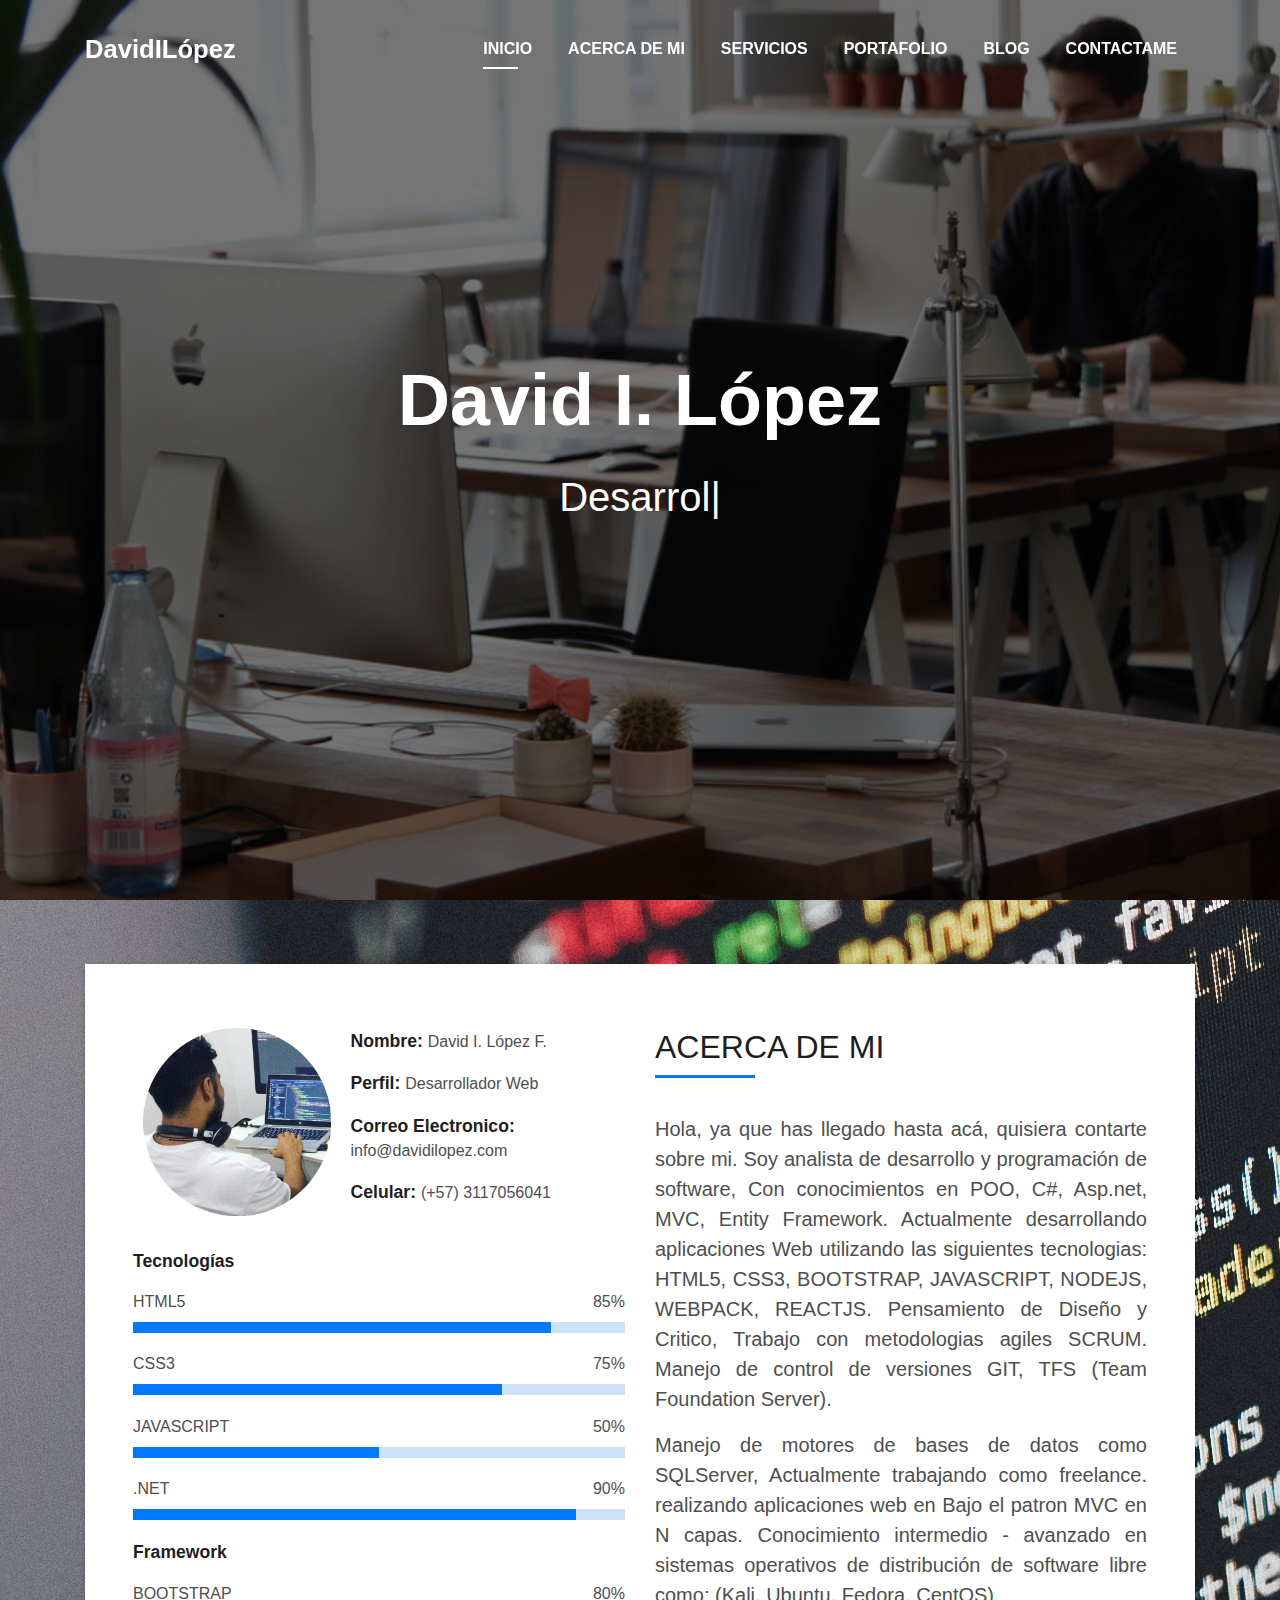
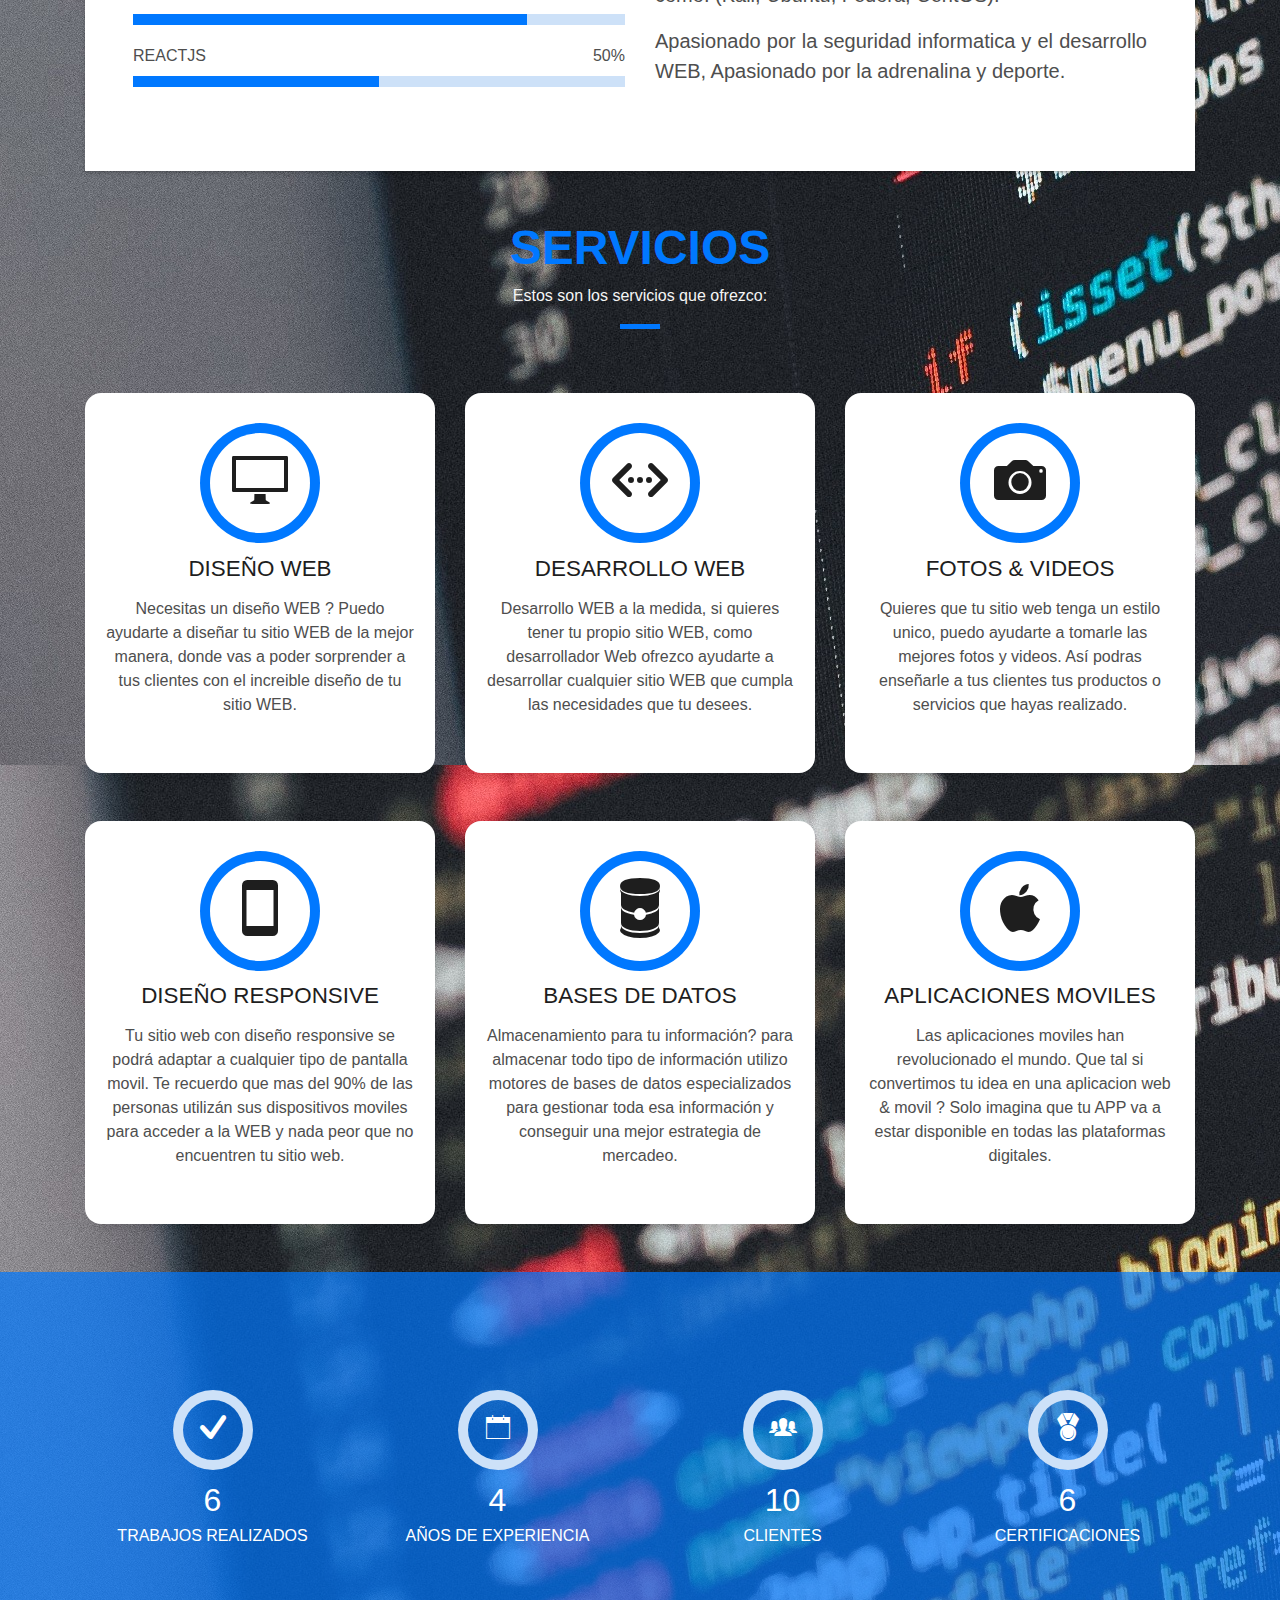
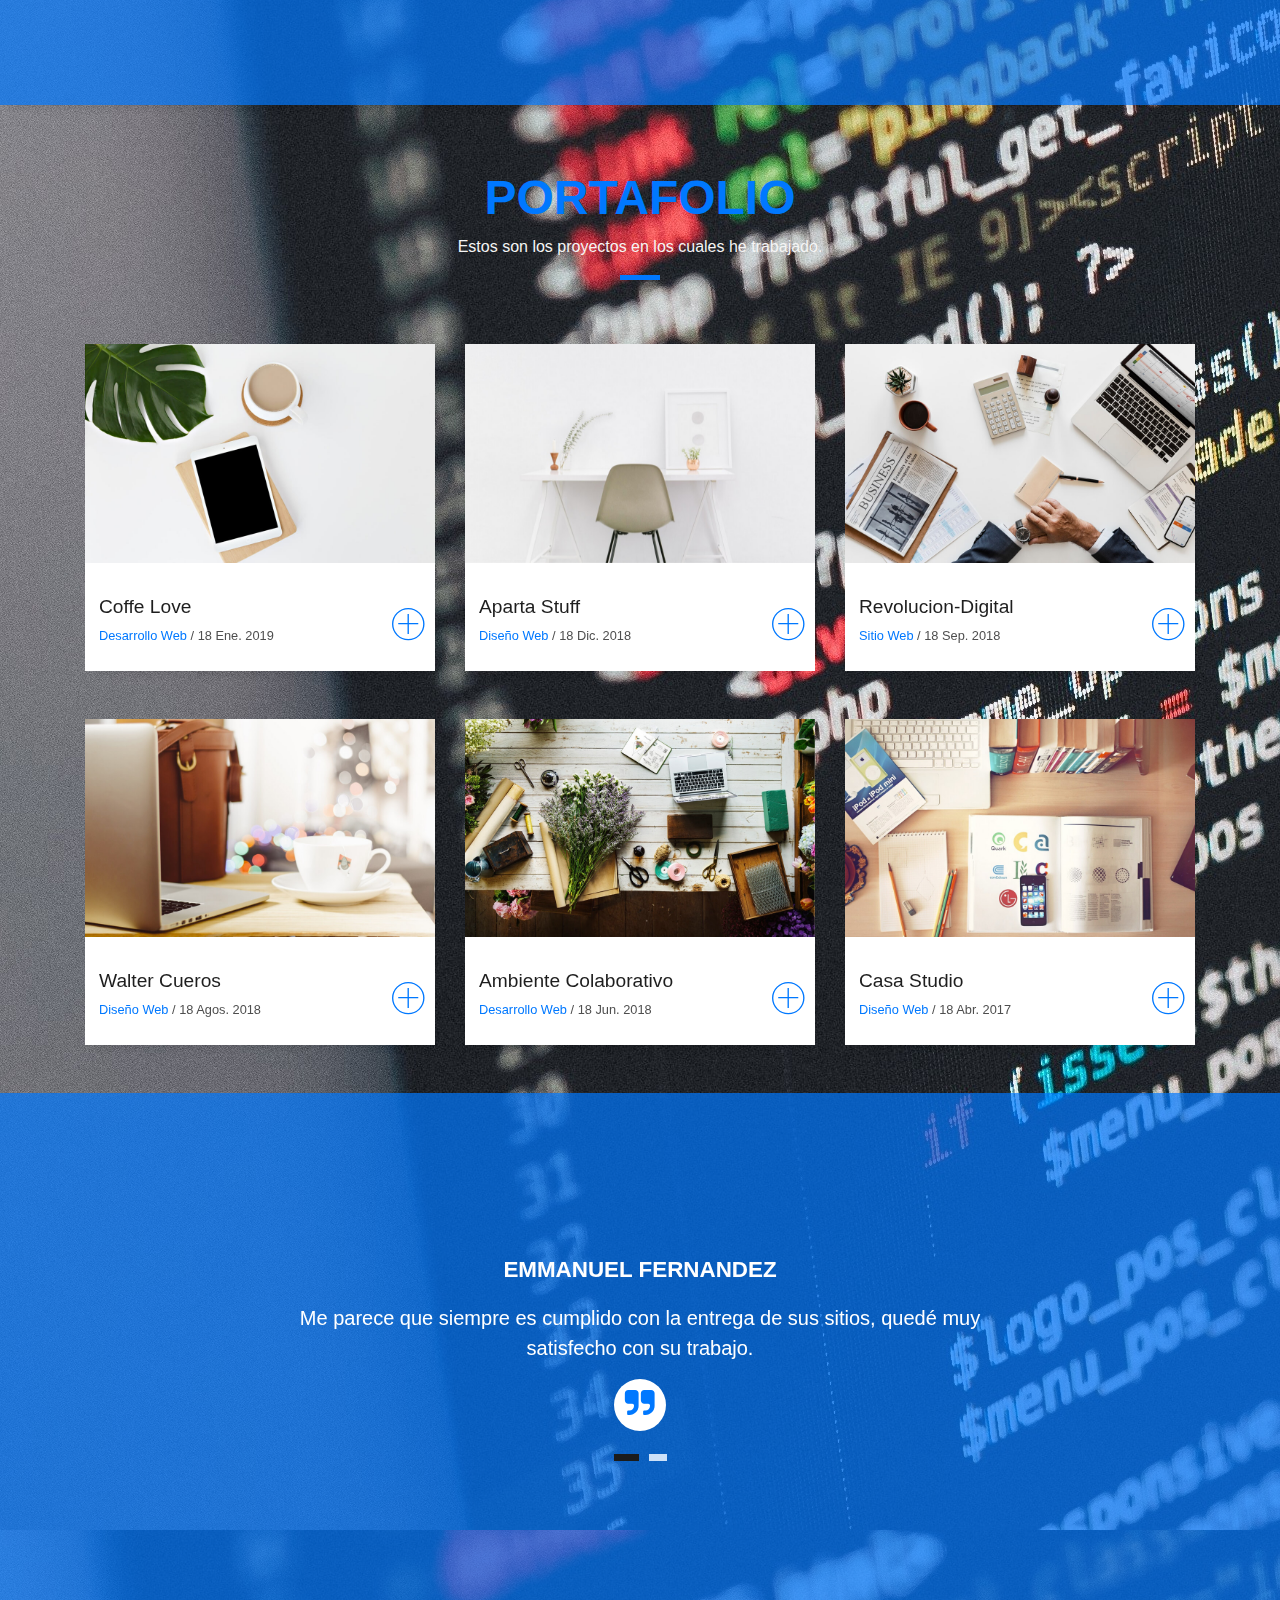
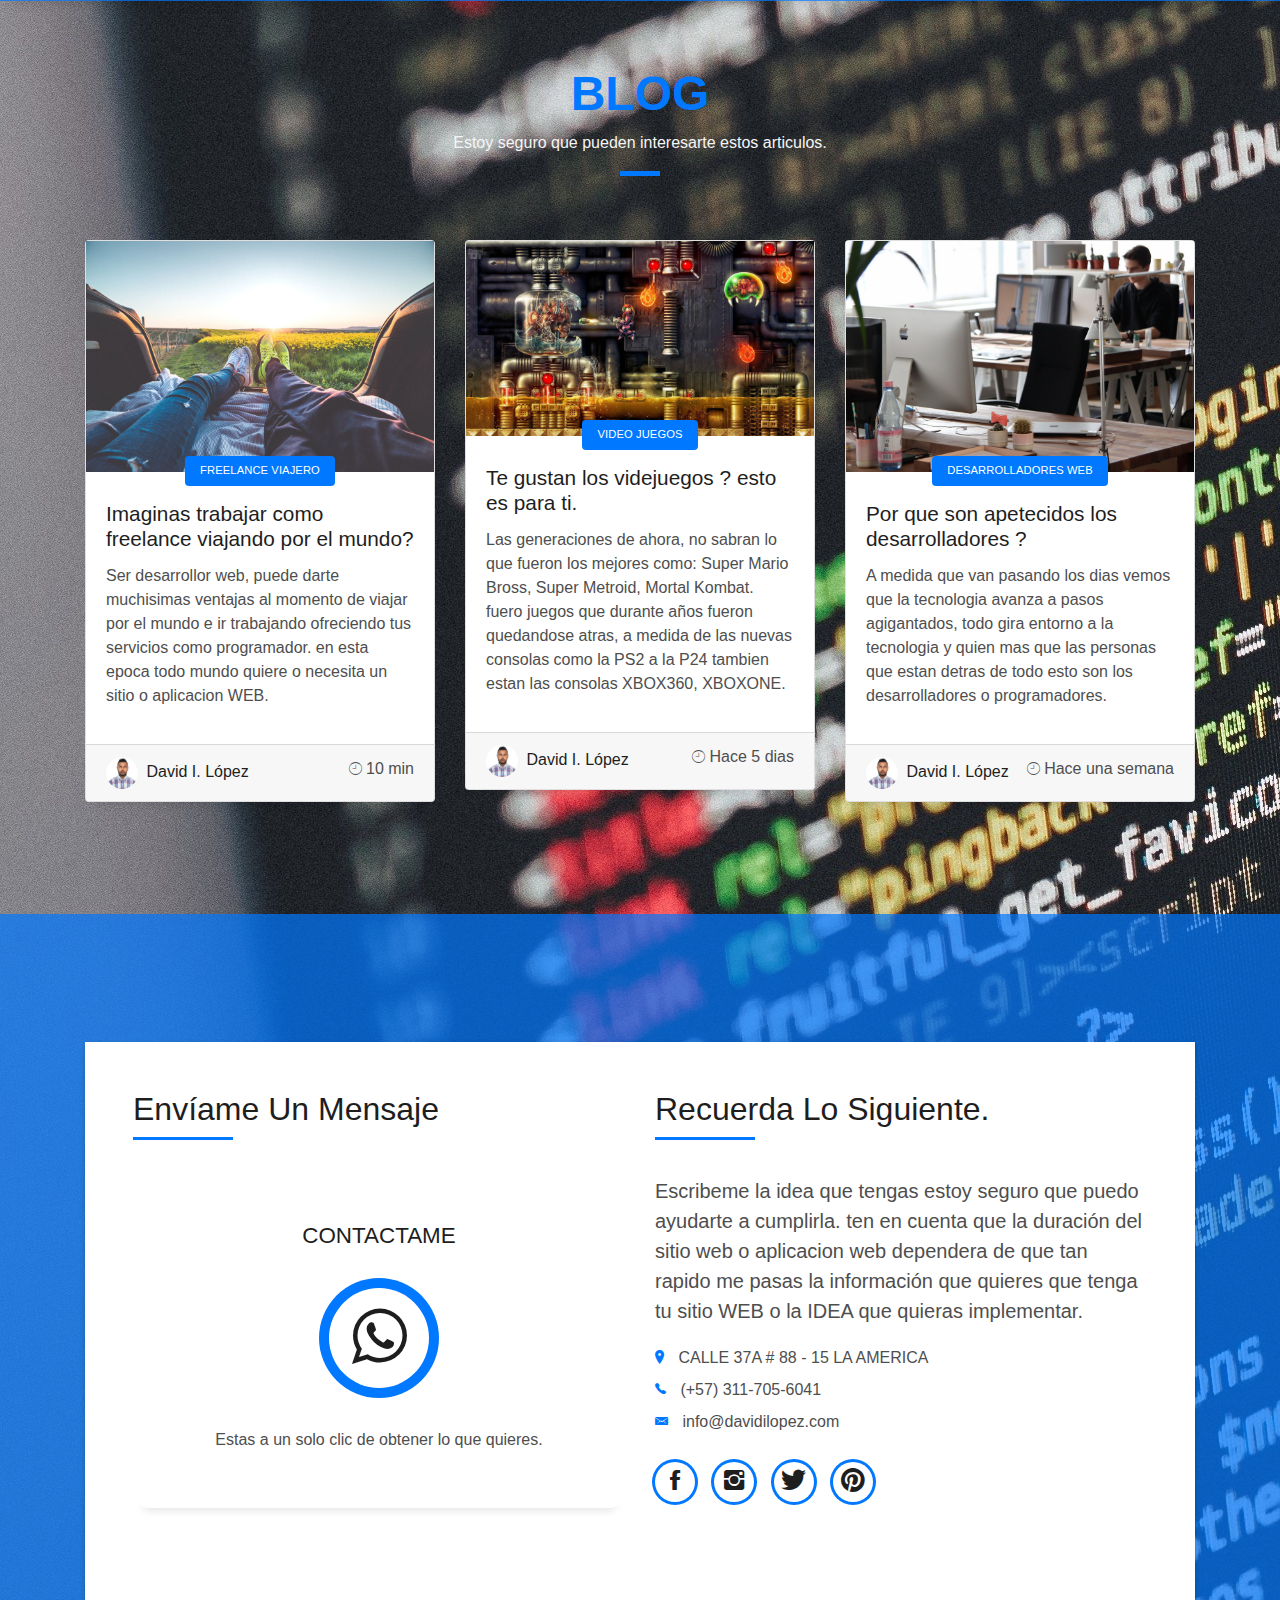
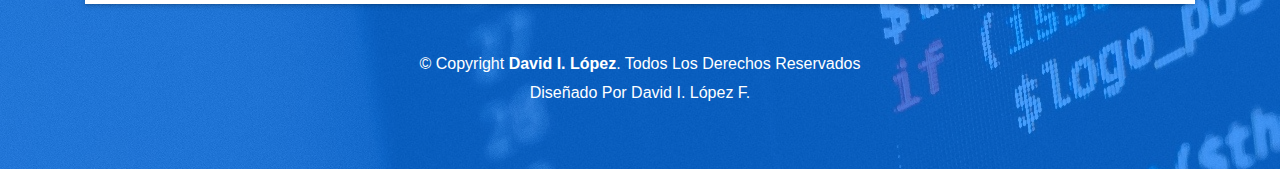
==== commit a021c3df: "actualizacion del sitio" ====
--- a/index.html
+++ b/index.html
@@ -682,12 +682,11 @@
                     <div class="service-box">
                         <h2 class="s-title">CONTACTAME</h2><br>
                       <div class="service-ico">
-                        <span class="ico-circle"><a href="https://api.whatsapp.com/send?phone=573117056041&text=Hola%21%20Quisiera%20m%C3%A1s%20informaci%C3%B3n%20sobre%20web%202." class="float" target="_blank">
+                        <span class="ico-circle"><a href="https://api.whatsapp.com/send?phone=573117056041&text=Hola%21%20Quisiera%20m%C3%A1s%20informaci%C3%B3n%20sobre%20web%20." class="float" target="_blank">
                           <i class="fa fa-whatsapp"></i>
                         </a></span>
                       </div><br>
                       <div class="service-content">
-                        
                         <p class="s-description text-center">
                           Estas a un solo clic de obtener lo que quieres.
                         </p>
--- a/css/style.css
+++ b/css/style.css
@@ -9,6 +9,8 @@
   background-color: #f5f5f5;
   color: #4e4e4e;
 }
+
+/*Fuente de textos*/
 
 
 /*aca van los estilos para el boton de contacto
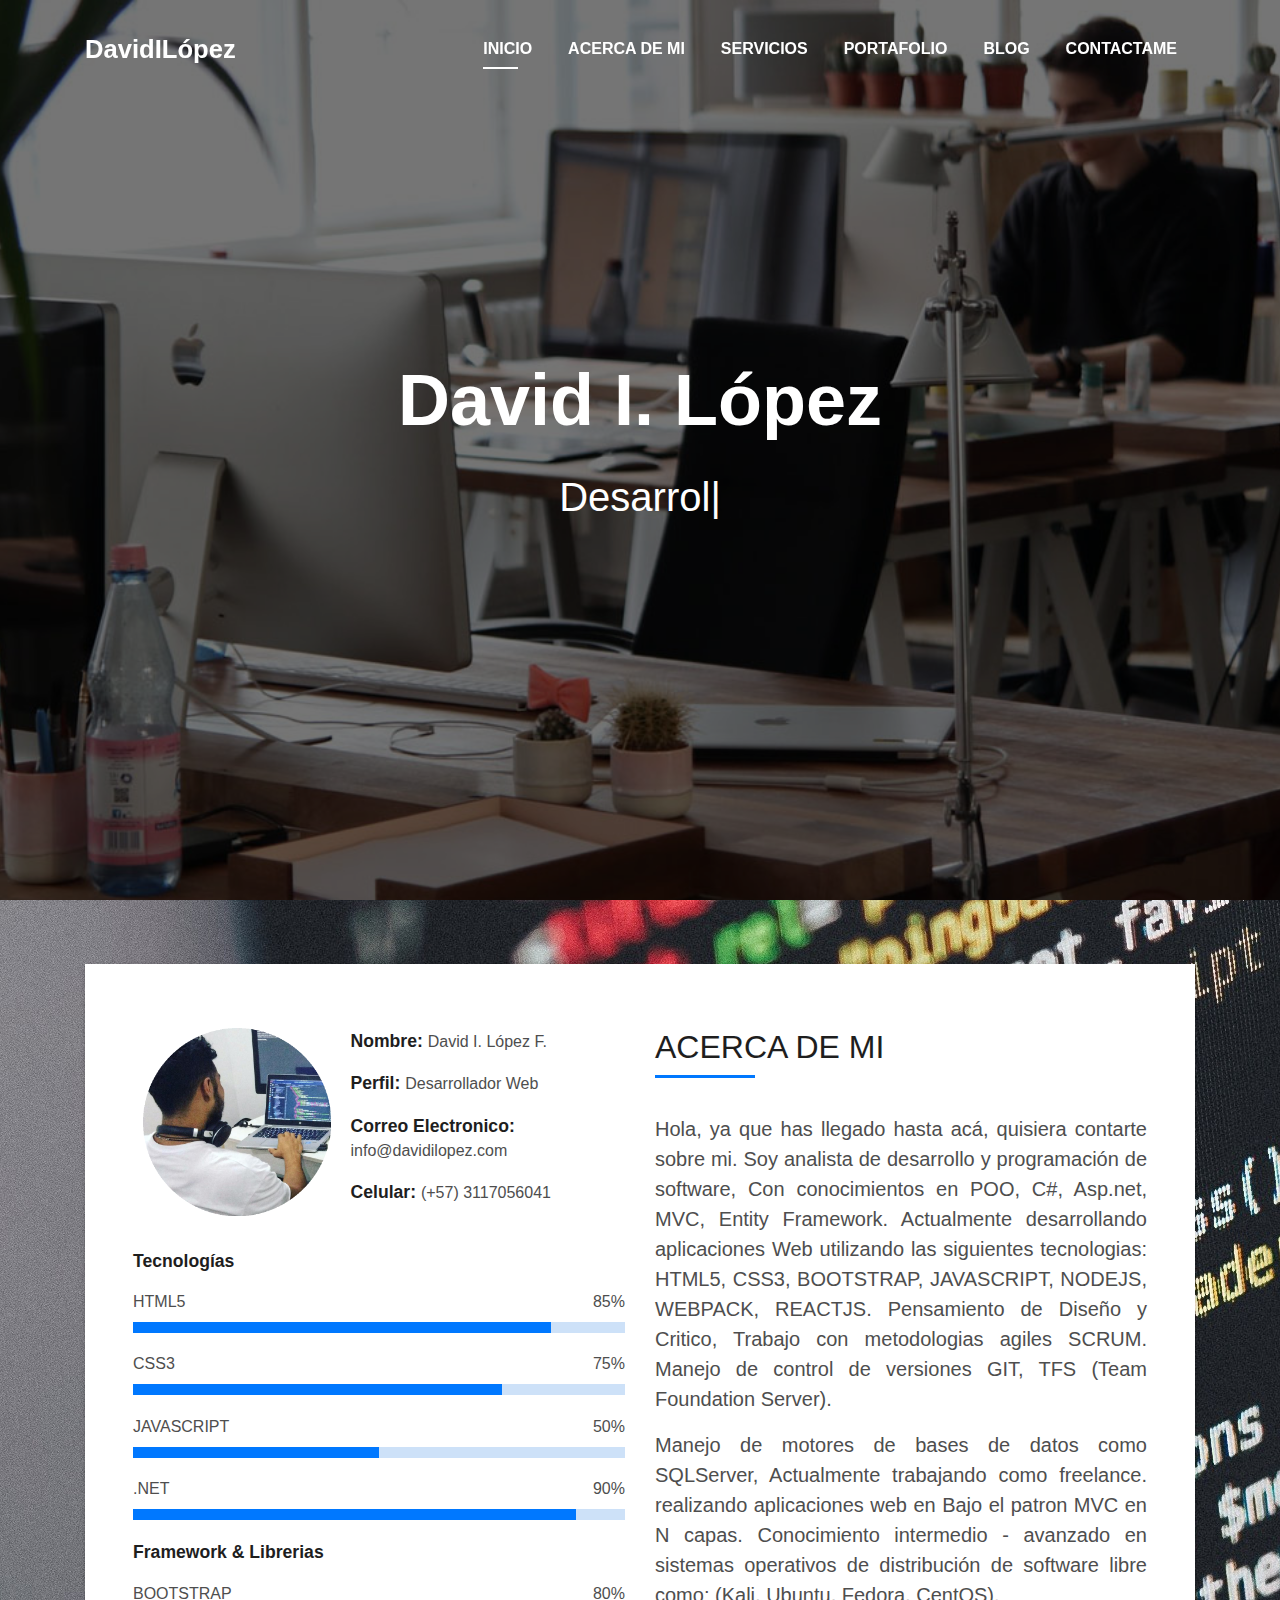
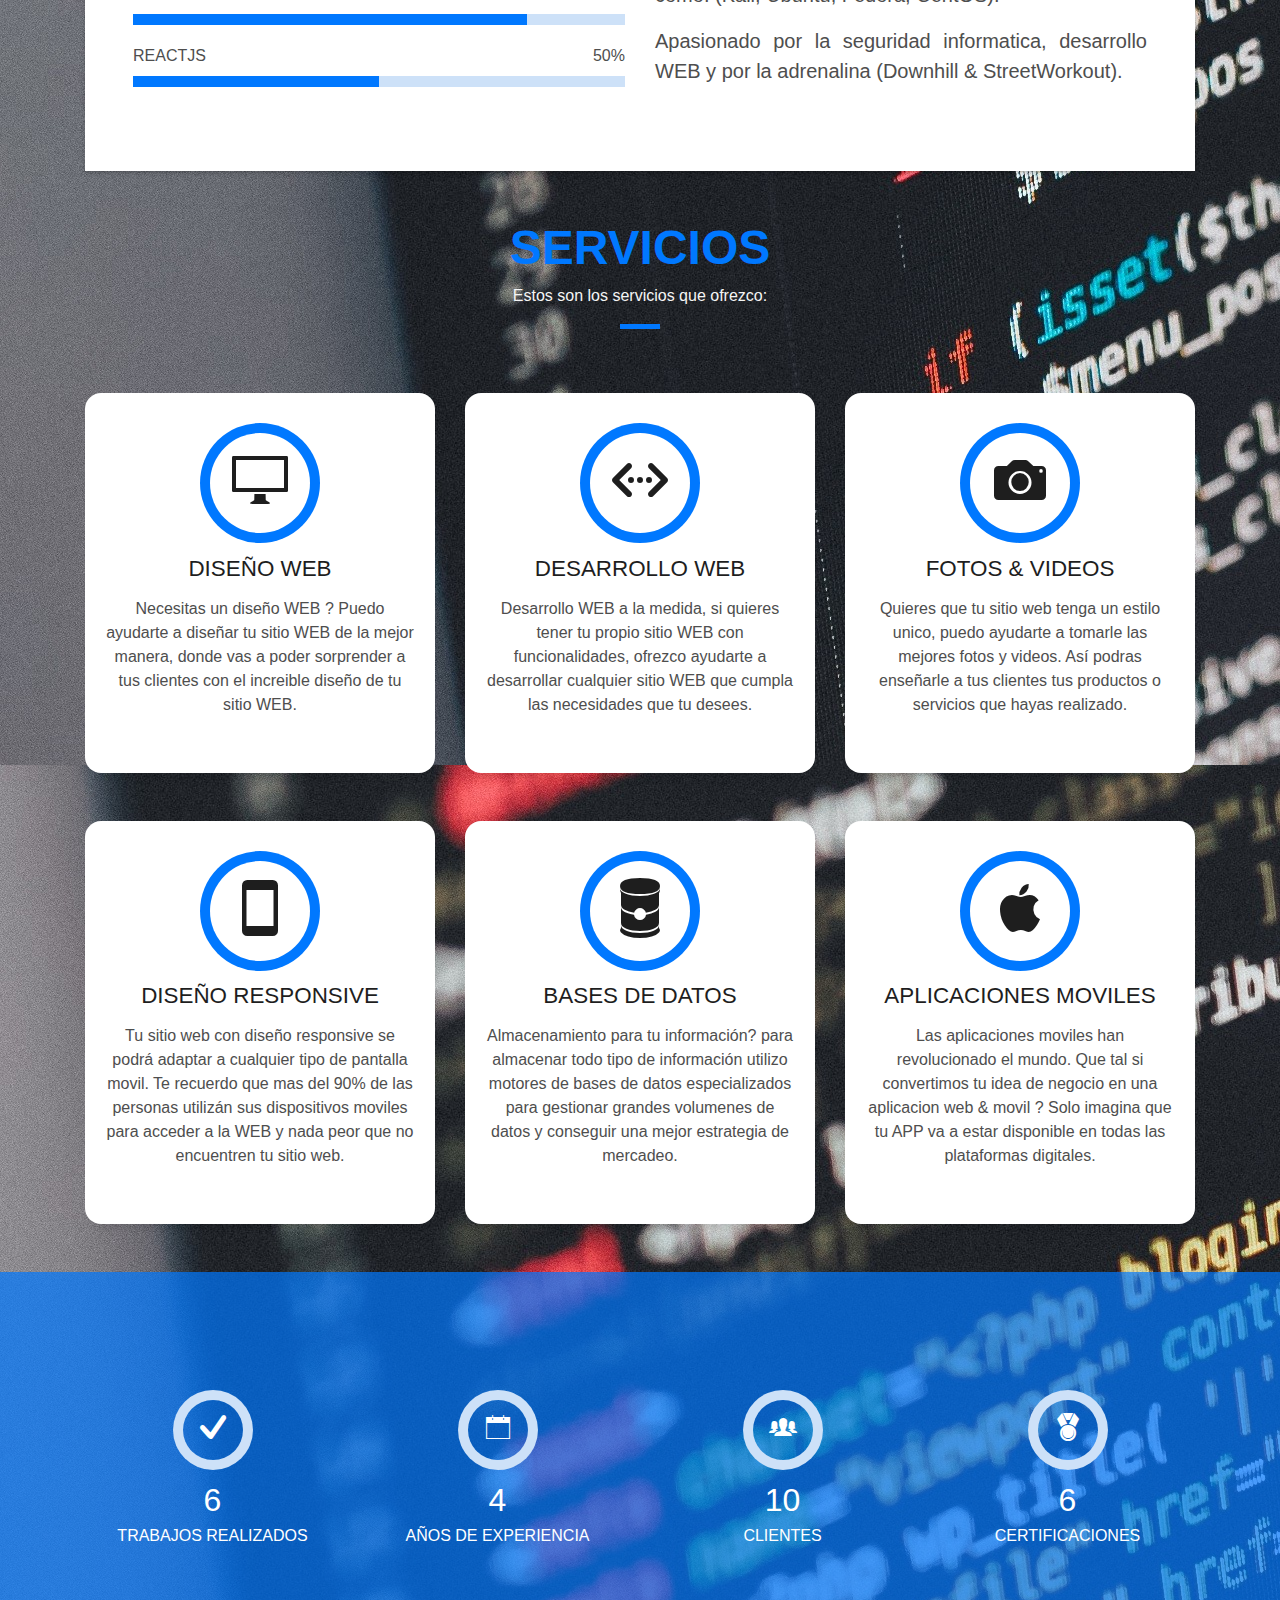
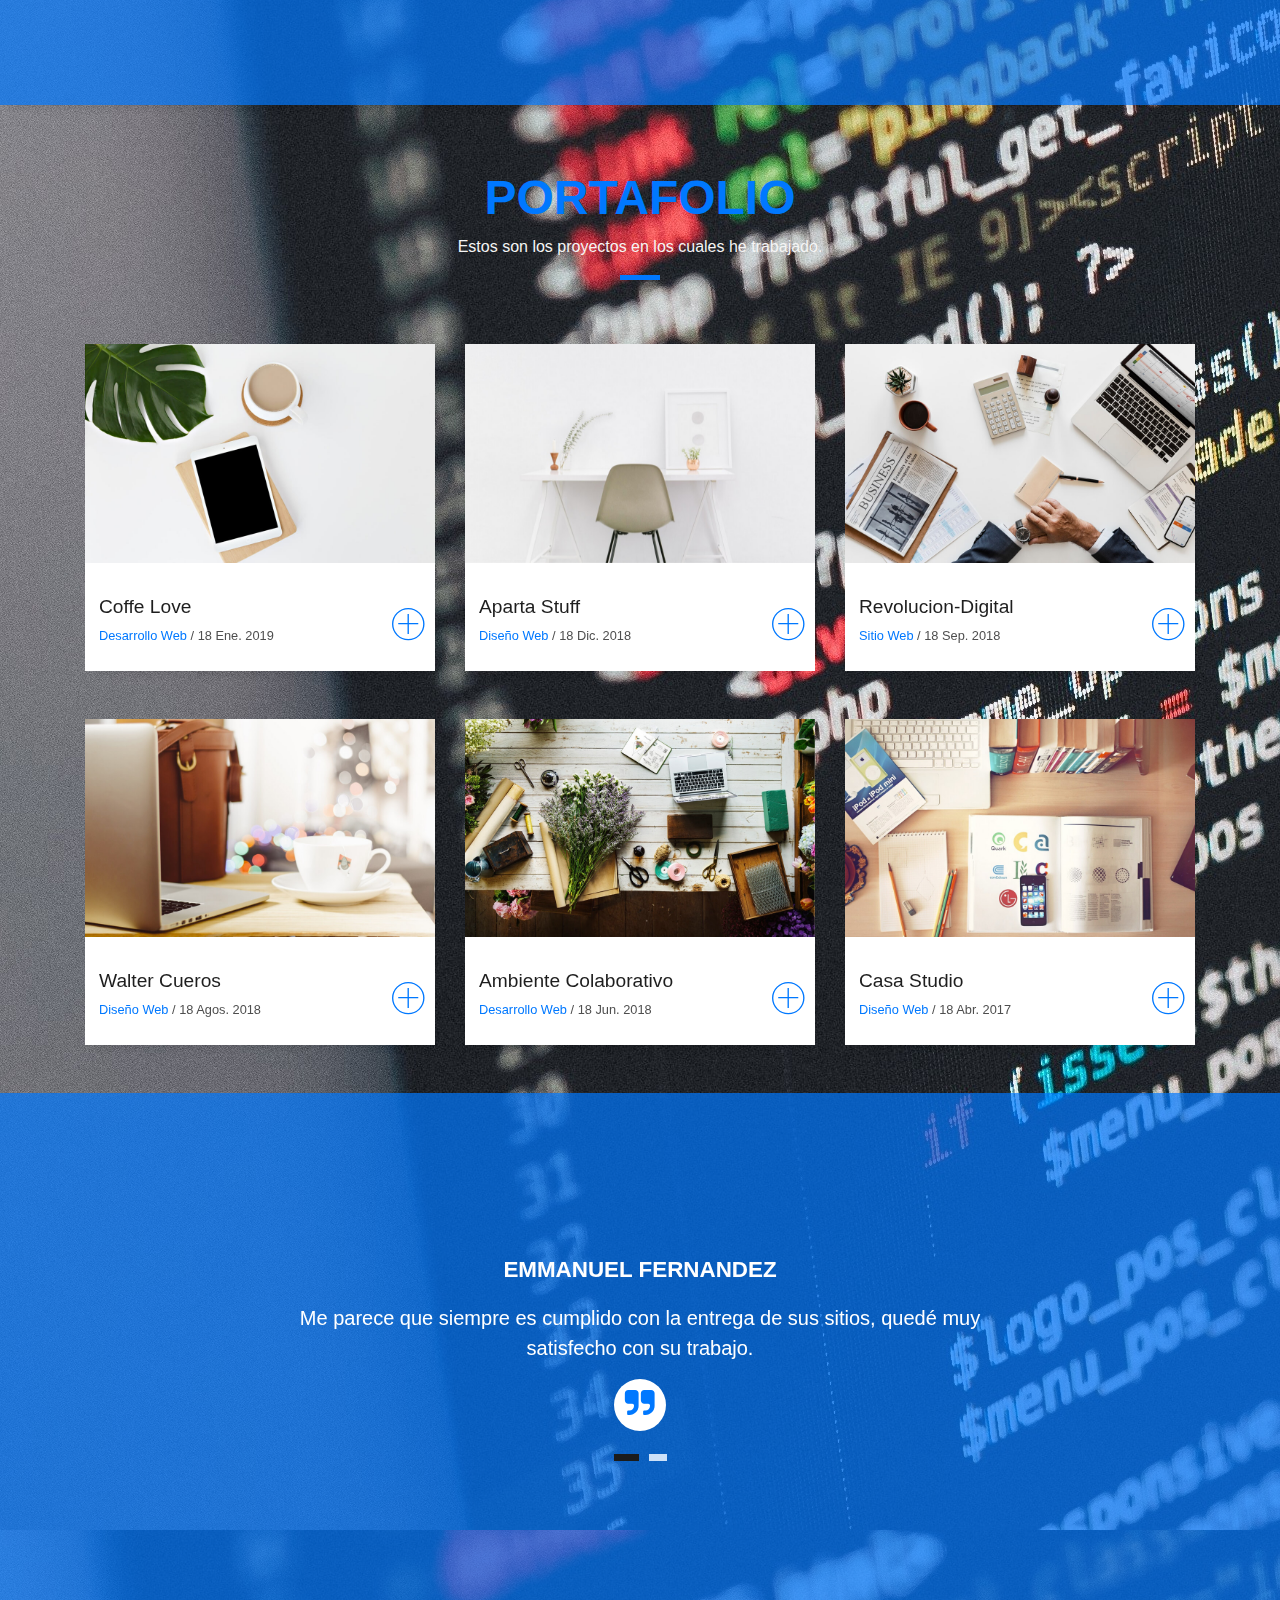
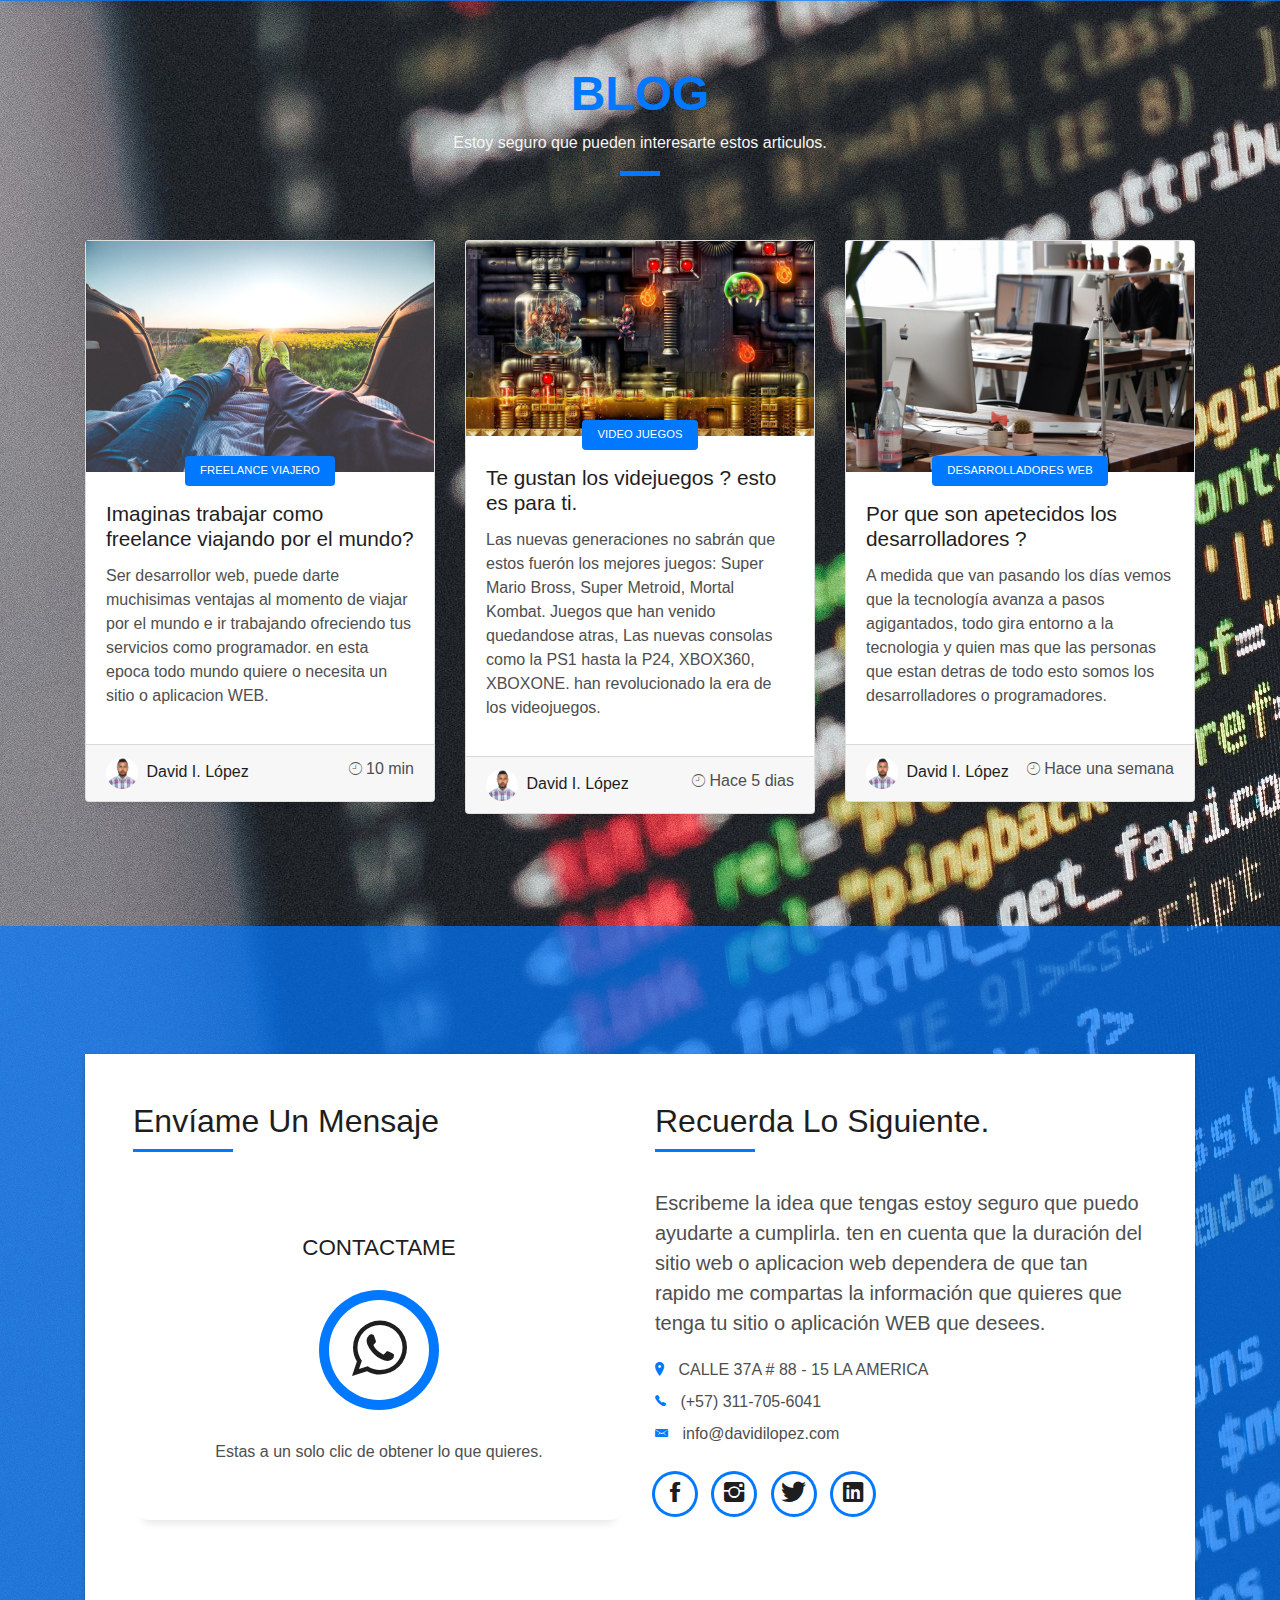
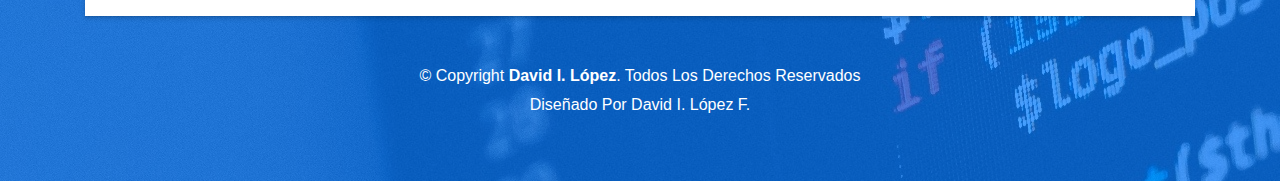
==== commit e6f96309: "actualización del sitio" ====
--- a/index.html
+++ b/index.html
@@ -128,7 +128,7 @@
                     <div class="progress-bar" role="progressbar" style="width: 90%" aria-valuenow="60" aria-valuemin="0"
                       aria-valuemax="100"></div>
                   </div>
-                  <p class="title-s">Framework</p>
+                  <p class="title-s">Framework & Librerias</p>
                   <span>BOOTSTRAP</span> <span class="pull-right">80%</span>
                   <div class="progress">
                     <div class="progress-bar" role="progressbar" style="width: 80%" aria-valuenow="60" aria-valuemin="0"
@@ -162,7 +162,7 @@
                     avanzado en sistemas operativos de distribución de software libre como: (Kali, Ubuntu, Fedora, CentOS).
                   </p>
                   <p class="lead">
-                    Apasionado por la seguridad informatica y el desarrollo WEB, Apasionado por la adrenalina y deporte.
+                    Apasionado por la seguridad informatica, desarrollo WEB y por la adrenalina (Downhill & StreetWorkout).
                   </p>
                 </div>
               </div>
@@ -214,7 +214,7 @@
             <div class="service-content">
               <h2 class="s-title">Desarrollo WEB</h2>
               <p class="s-description text-center">
-                Desarrollo WEB a la medida, si quieres tener tu propio sitio WEB, como desarrollador Web
+                Desarrollo WEB a la medida, si quieres tener tu propio sitio WEB con funcionalidades,
                 ofrezco ayudarte a desarrollar cualquier sitio WEB que cumpla las necesidades
                 que tu desees.
               </p>
@@ -262,7 +262,7 @@
               <p class="s-description text-center">
                 Almacenamiento para tu información? para almacenar todo tipo
                 de información utilizo motores de bases de datos especializados para gestionar
-                toda esa información y conseguir una mejor estrategia de mercadeo.
+                grandes volumenes de datos y conseguir una mejor estrategia de mercadeo.
               </p>
             </div>
           </div>
@@ -276,7 +276,7 @@
               <h2 class="s-title">APLICACIONES MOVILES</h2>
               <p class="s-description text-center">
                 Las aplicaciones moviles han revolucionado el mundo. Que tal si convertimos
-                tu idea en una aplicacion web & movil ? Solo imagina que tu APP va a estar disponible 
+                tu idea de negocio en una aplicacion web & movil ? Solo imagina que tu APP va a estar disponible 
                 en todas las plataformas digitales.
               </p>
             </div>
@@ -528,7 +528,7 @@
             <div class="testimonial-box">
               <div class="author-test">
                 <img src="img/testimoniojuvinao.pn" alt="" class="rounded-circle b-shadow-a">
-                <span class="author">Shirly Juvinao</span>
+                <span class="author">Daniel Escobar</span>
               </div>
               <div class="content-test">
                 <p class="description lead">
@@ -606,11 +606,10 @@
               </div>
               <h3 class="card-title"><a href="#">Te gustan los videjuegos ? esto es para ti.</a></h3>
               <p class="card-description">
-                Las generaciones de ahora, no sabran lo que fueron los mejores como: Super Mario Bross, Super Metroid,
+                Las nuevas generaciones no sabrán que estos fuerón los mejores juegos: Super Mario Bross, Super Metroid,
                 Mortal Kombat.
-                fuero juegos que durante años fueron quedandose atras, a medida de las nuevas consolas como la PS2 a la
-                P24 tambien
-                estan las consolas XBOX360, XBOXONE.
+                Juegos que han venido quedandose atras, Las nuevas consolas como la PS1 hasta la
+                P24, XBOX360, XBOXONE. han revolucionado la era de los videojuegos.
               </p>
             </div>
             <div class="card-footer">
@@ -639,9 +638,9 @@
               </div>
               <h3 class="card-title"><a href="#">Por que son apetecidos los desarrolladores ?</a></h3>
               <p class="card-description">
-                A medida que van pasando los dias vemos que la tecnologia avanza a pasos agigantados,
+                A medida que van pasando los días vemos que la tecnología avanza a pasos agigantados,
                 todo gira entorno a la tecnologia y quien mas que las personas que estan detras de todo esto
-                son los desarrolladores o programadores.
+                somos los desarrolladores o programadores.
 
               </p>
             </div>
@@ -704,7 +703,7 @@
                     <p class="lead">
                       Escribeme la idea que tengas estoy seguro que puedo ayudarte a cumplirla.
                       ten en cuenta que la duración del sitio web o aplicacion web dependera de que tan rapido
-                      me pasas la información que quieres que tenga tu sitio WEB o la IDEA que quieras implementar.
+                      me compartas la información que quieres que tenga tu sitio o aplicación WEB que desees.
                     </p>
                     <ul class="list-ico">
                       <li><span class="ion-ios-location"></span> CALLE 37A # 88 - 15 LA AMERICA</li>
@@ -714,10 +713,10 @@
                   </div>
                   <div class="socials">
                     <ul>
-                      <li><a href=""><span class="ico-circle"><i class="ion-social-facebook"></i></span></a></li>
-                      <li><a href=""><span class="ico-circle"><i class="ion-social-instagram"></i></span></a></li>
-                      <li><a href=""><span class="ico-circle"><i class="ion-social-twitter"></i></span></a></li>
-                      <li><a href=""><span class="ico-circle"><i class="ion-social-pinterest"></i></span></a></li>
+                      <li><a href="https://www.facebook.com/davidlopezfandino"><span class="ico-circle"><i class="ion-social-facebook"></i></span></a></li>
+                      <li><a href="https://www.instagram.com/developerwebdave/?hl=es-la"><span class="ico-circle"><i class="ion-social-instagram"></i></span></a></li>
+                      <li><a href="https://twitter.com/DIsaiLopez"><span class="ico-circle"><i class="ion-social-twitter"></i></span></a></li>
+                      <li><a href="https://www.linkedin.com/in/david-l%C3%B3pez-fandi%C3%B1o/"><span class="ico-circle"><i class="ion-social-linkedin"></i></span></a></li>
                     </ul>
                   </div>
                 </div>
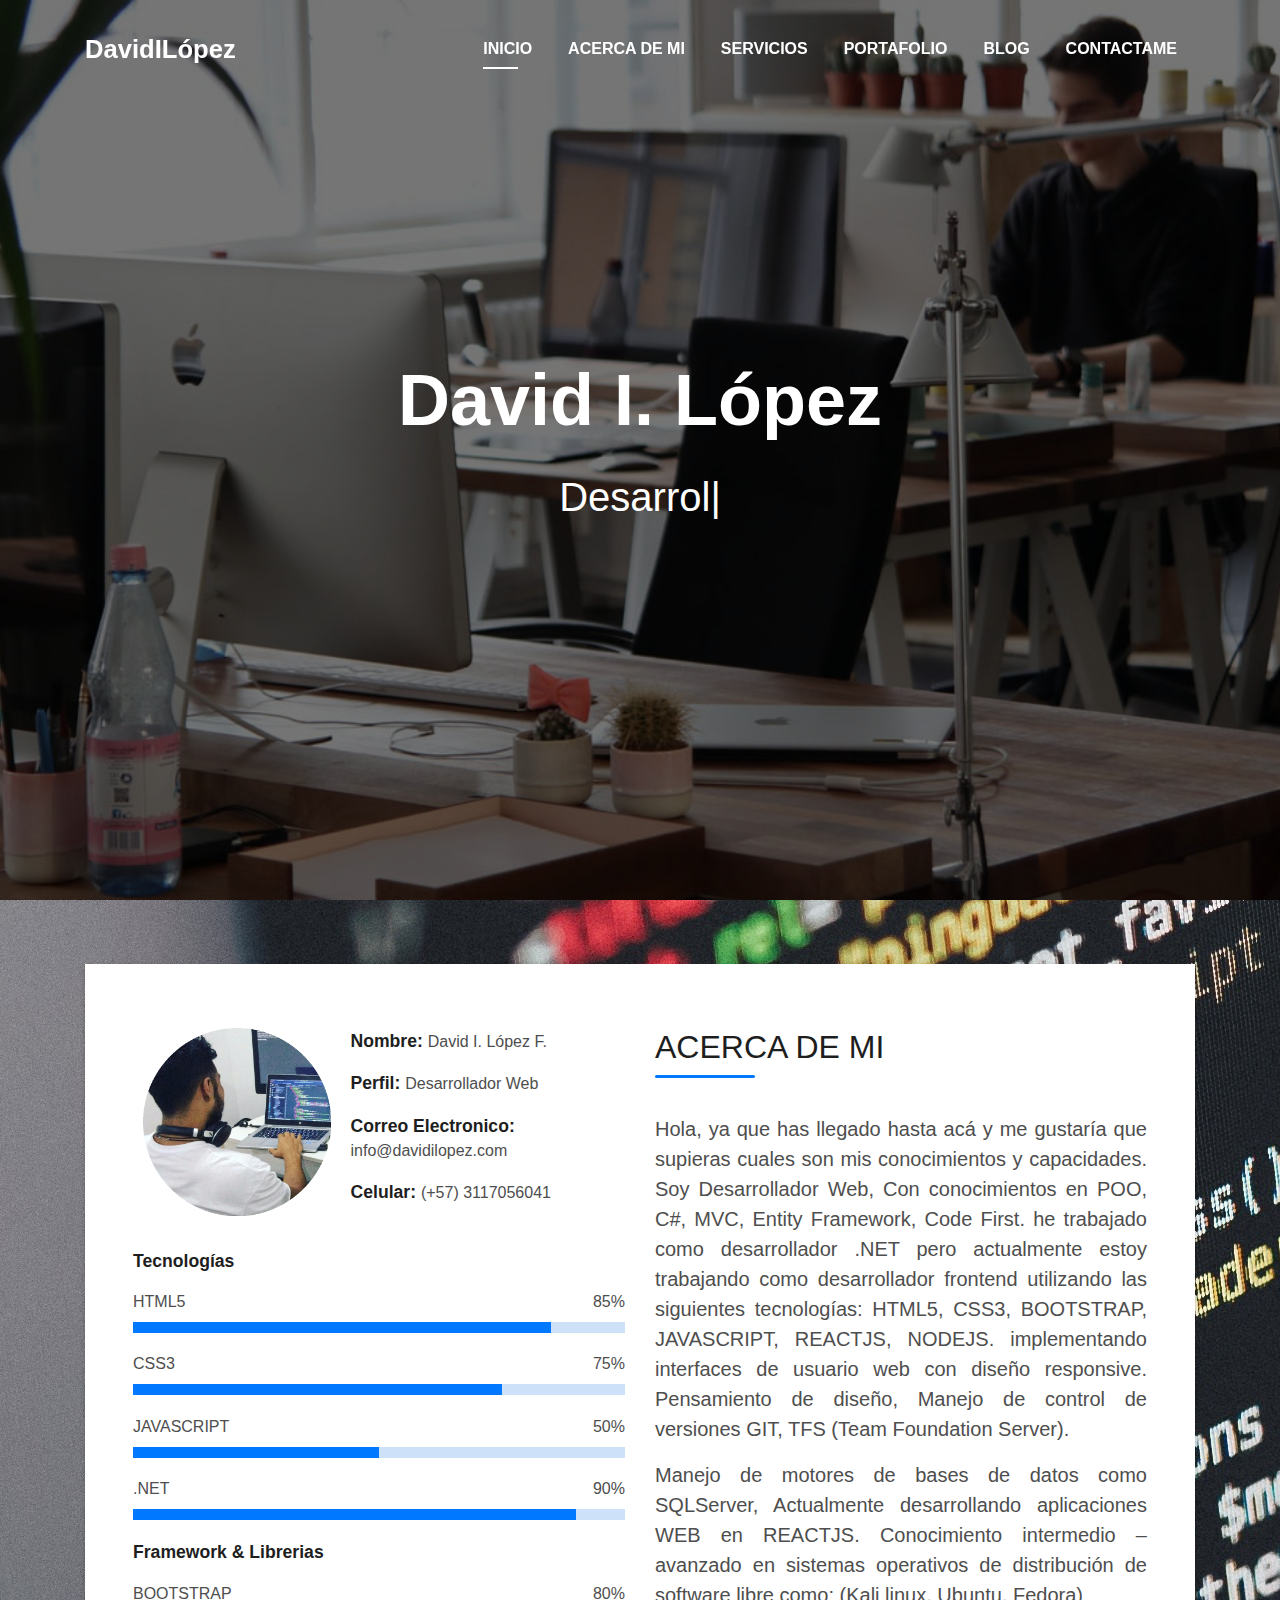
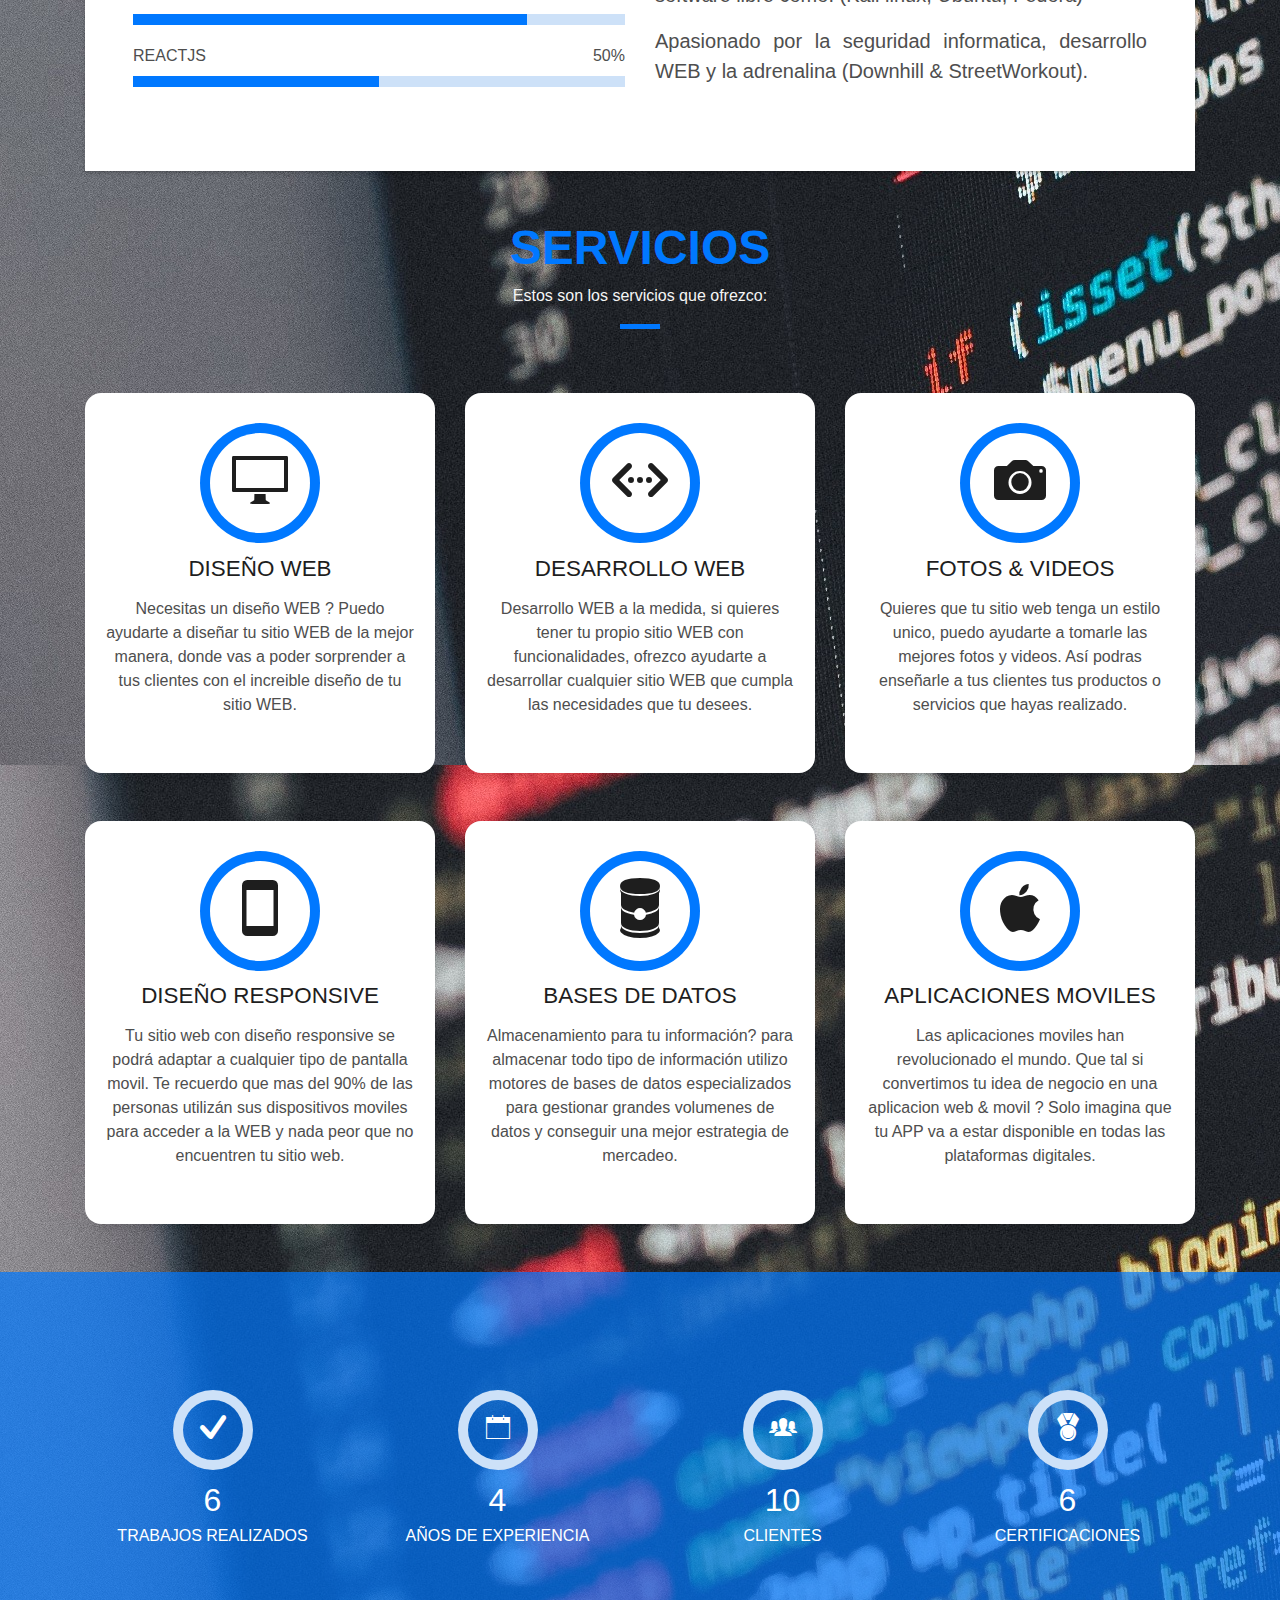
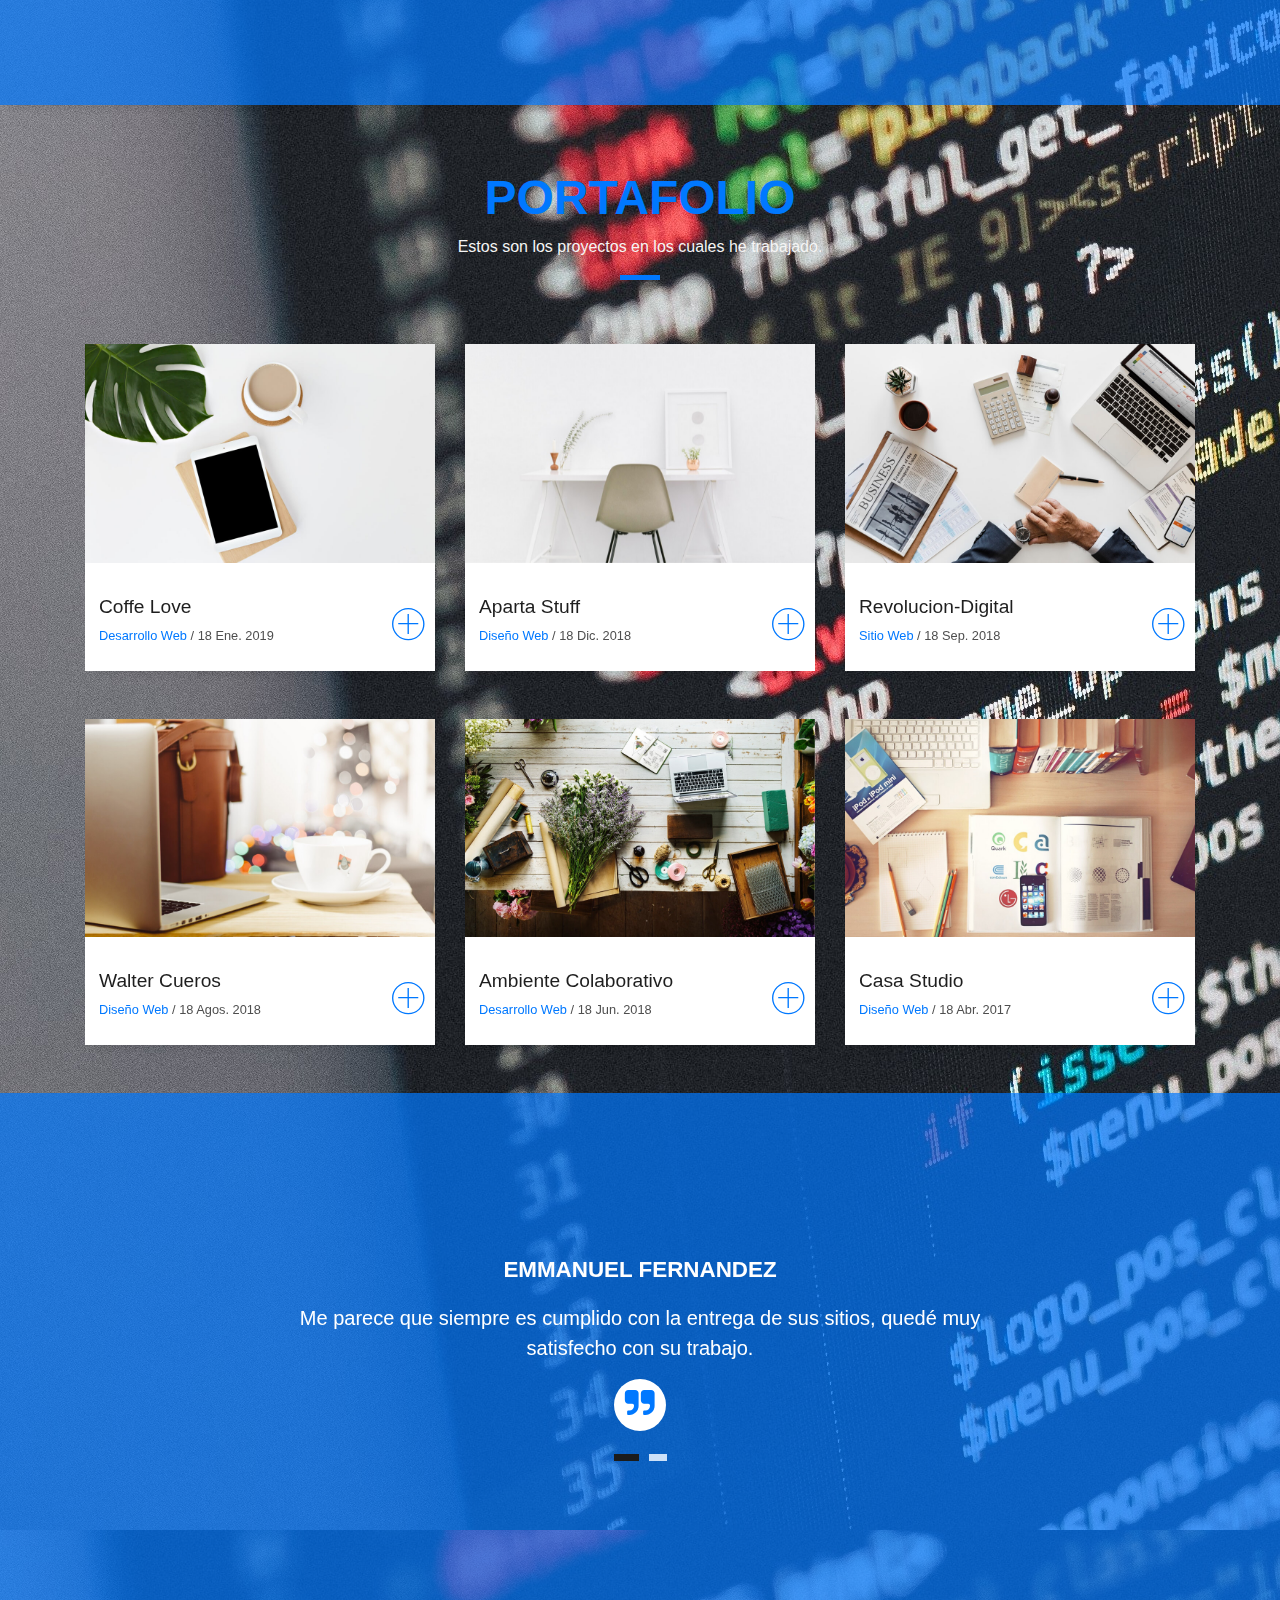
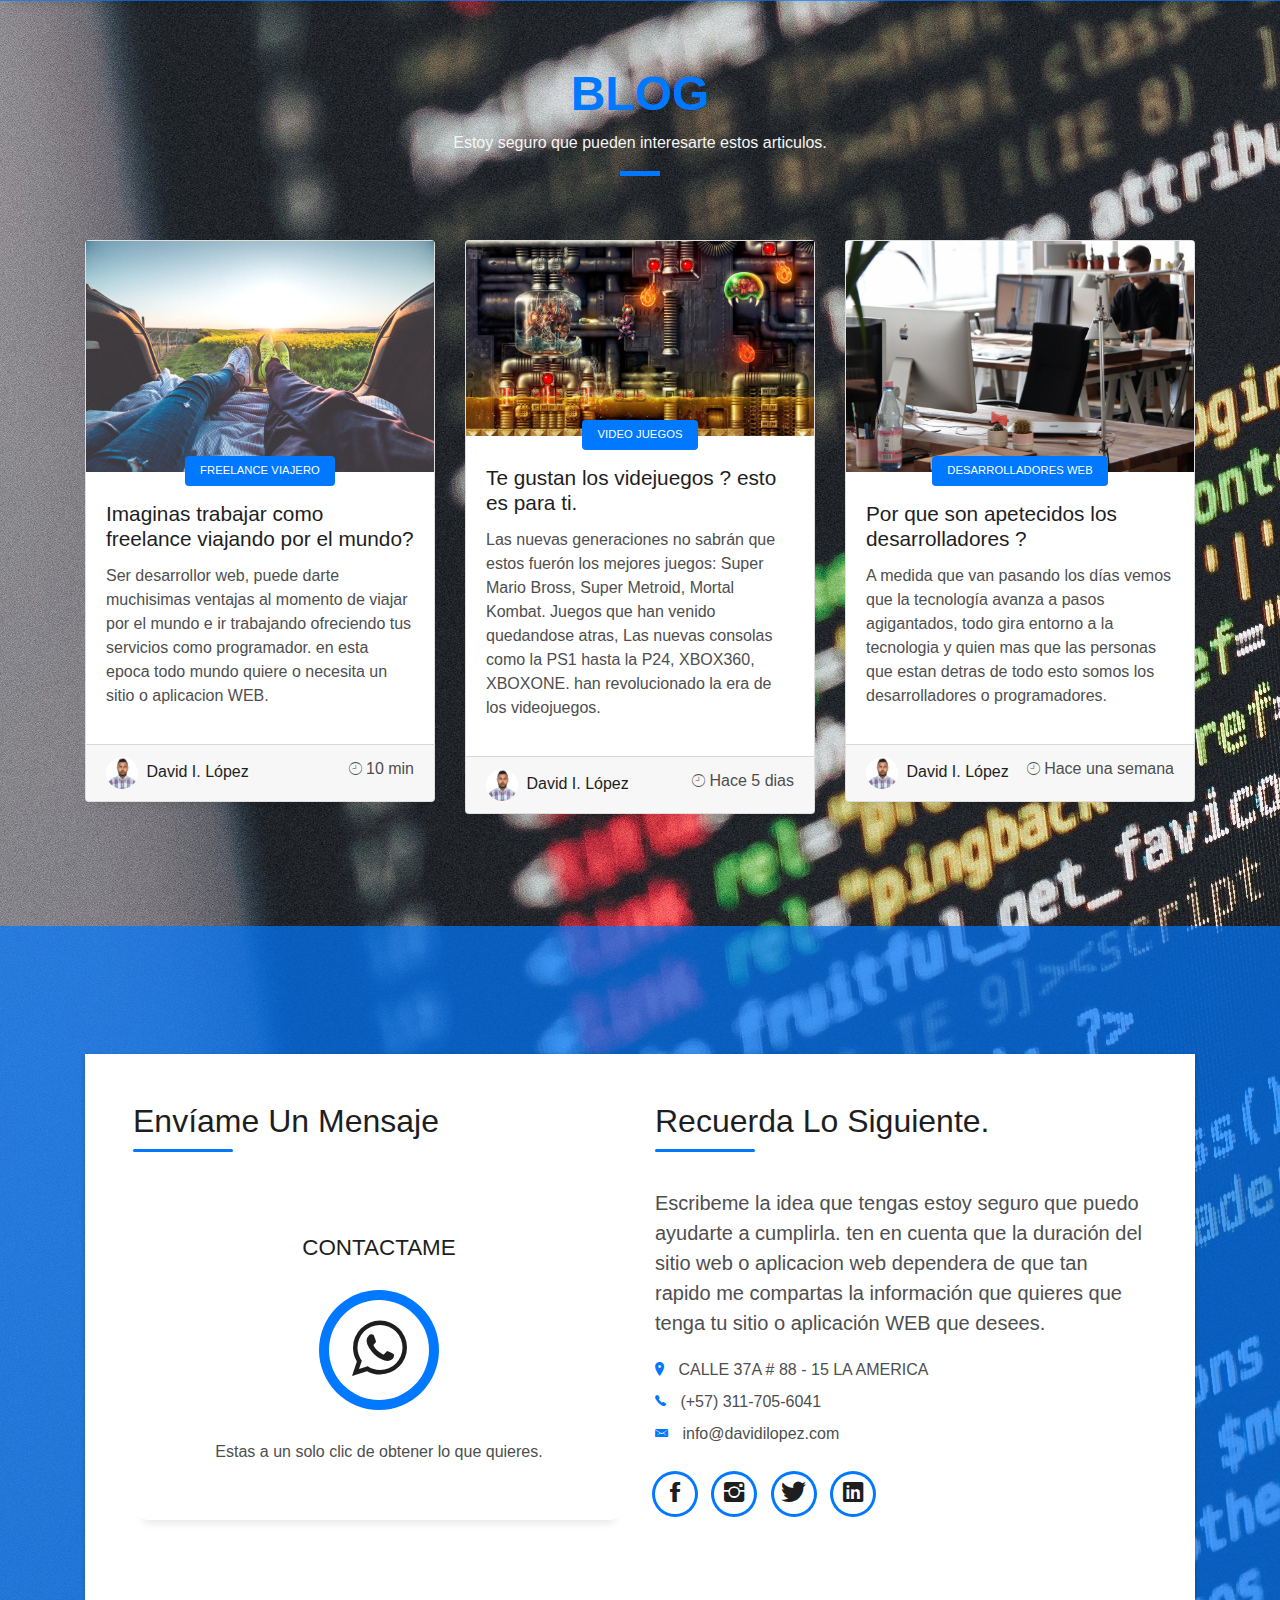
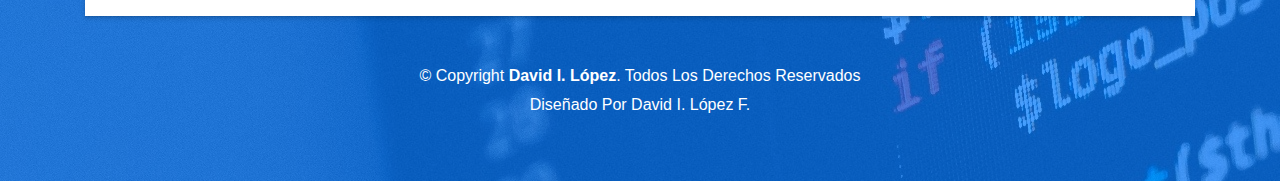
==== commit 1b216558: "actualización de perfil" ====
--- a/index.html
+++ b/index.html
@@ -149,20 +149,18 @@
                     </h5>
                   </div>
                   <p class="lead">
-                    Hola, ya que has llegado hasta acá, quisiera contarte sobre mi. Soy analista de desarrollo y
-                    programación de software, Con conocimientos en POO, C#, Asp.net, MVC,
-                    Entity Framework. Actualmente desarrollando aplicaciones Web utilizando las siguientes tecnologias:
-                    HTML5, CSS3, BOOTSTRAP, JAVASCRIPT, NODEJS, WEBPACK, REACTJS. Pensamiento de Diseño y Critico,
-                    Trabajo con metodologias agiles SCRUM. Manejo de control de versiones GIT, TFS (Team Foundation
-                    Server).
+                    Hola, ya que has llegado hasta acá y me gustaría que supieras cuales son mis conocimientos y capacidades. 
+                    Soy Desarrollador Web, Con conocimientos en POO, C#,  MVC, Entity Framework, Code First. he trabajado
+                    como desarrollador .NET pero actualmente estoy trabajando como desarrollador frontend utilizando las siguientes 
+                    tecnologías: HTML5, CSS3, BOOTSTRAP, JAVASCRIPT, REACTJS, NODEJS. implementando interfaces de usuario web con diseño responsive. 
+                    Pensamiento de diseño, Manejo de control de versiones GIT, TFS (Team Foundation Server).
                   </p>
                   <p class="lead">
-                    Manejo de motores de bases de datos como SQLServer, Actualmente trabajando como freelance.
-                    realizando aplicaciones web en Bajo el patron MVC en N capas. Conocimiento intermedio - 
-                    avanzado en sistemas operativos de distribución de software libre como: (Kali, Ubuntu, Fedora, CentOS).
+                    Manejo de motores de bases de datos como SQLServer, Actualmente desarrollando aplicaciones WEB en REACTJS. Conocimiento intermedio 
+                    – avanzado en sistemas operativos de distribución de software libre como: (Kali linux, Ubuntu, Fedora) 
                   </p>
                   <p class="lead">
-                    Apasionado por la seguridad informatica, desarrollo WEB y por la adrenalina (Downhill & StreetWorkout).
+                    Apasionado por la seguridad informatica, desarrollo WEB y la adrenalina (Downhill & StreetWorkout).
                   </p>
                 </div>
               </div>
--- a/css/style.css
+++ b/css/style.css
@@ -209,6 +209,7 @@
   background-color: #0078ff;
   width: 100px;
   bottom: -12px;
+  border-radius: 10px;
 }
 
 /*------/ Box /------*/
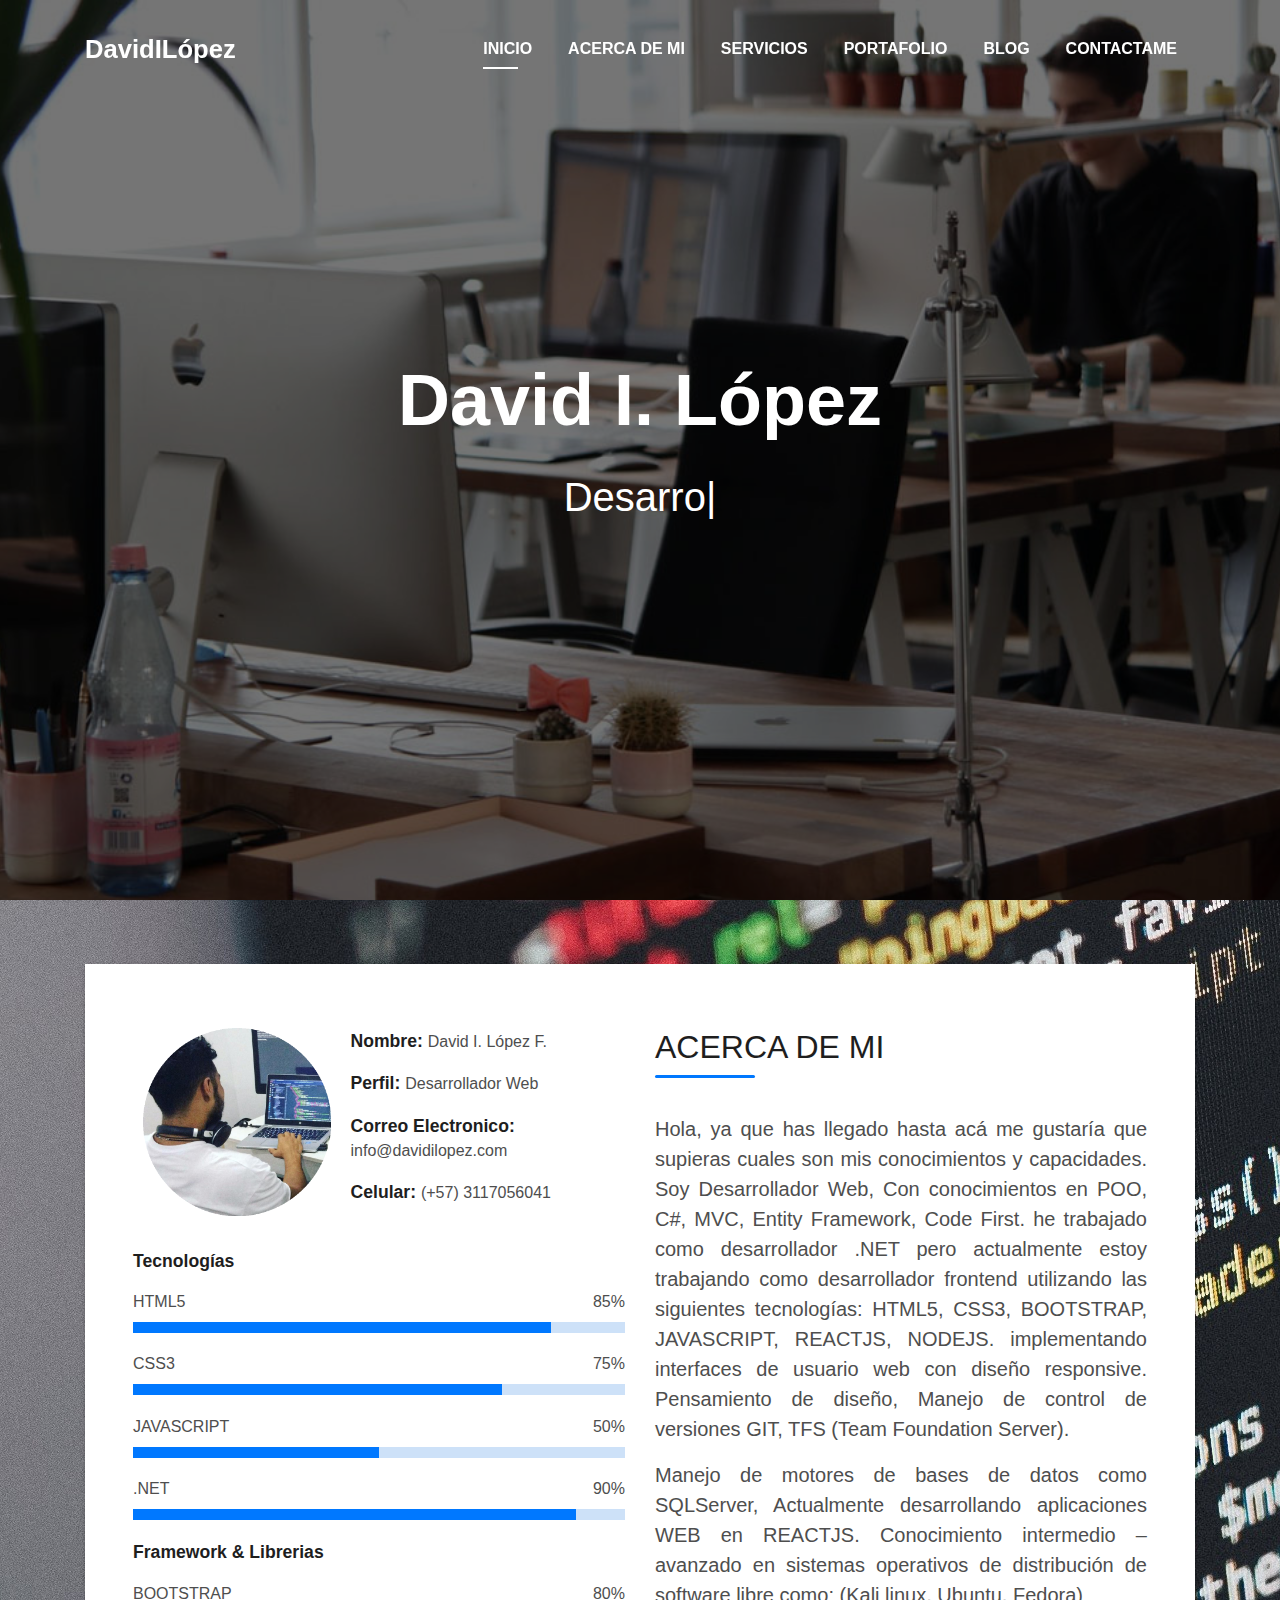
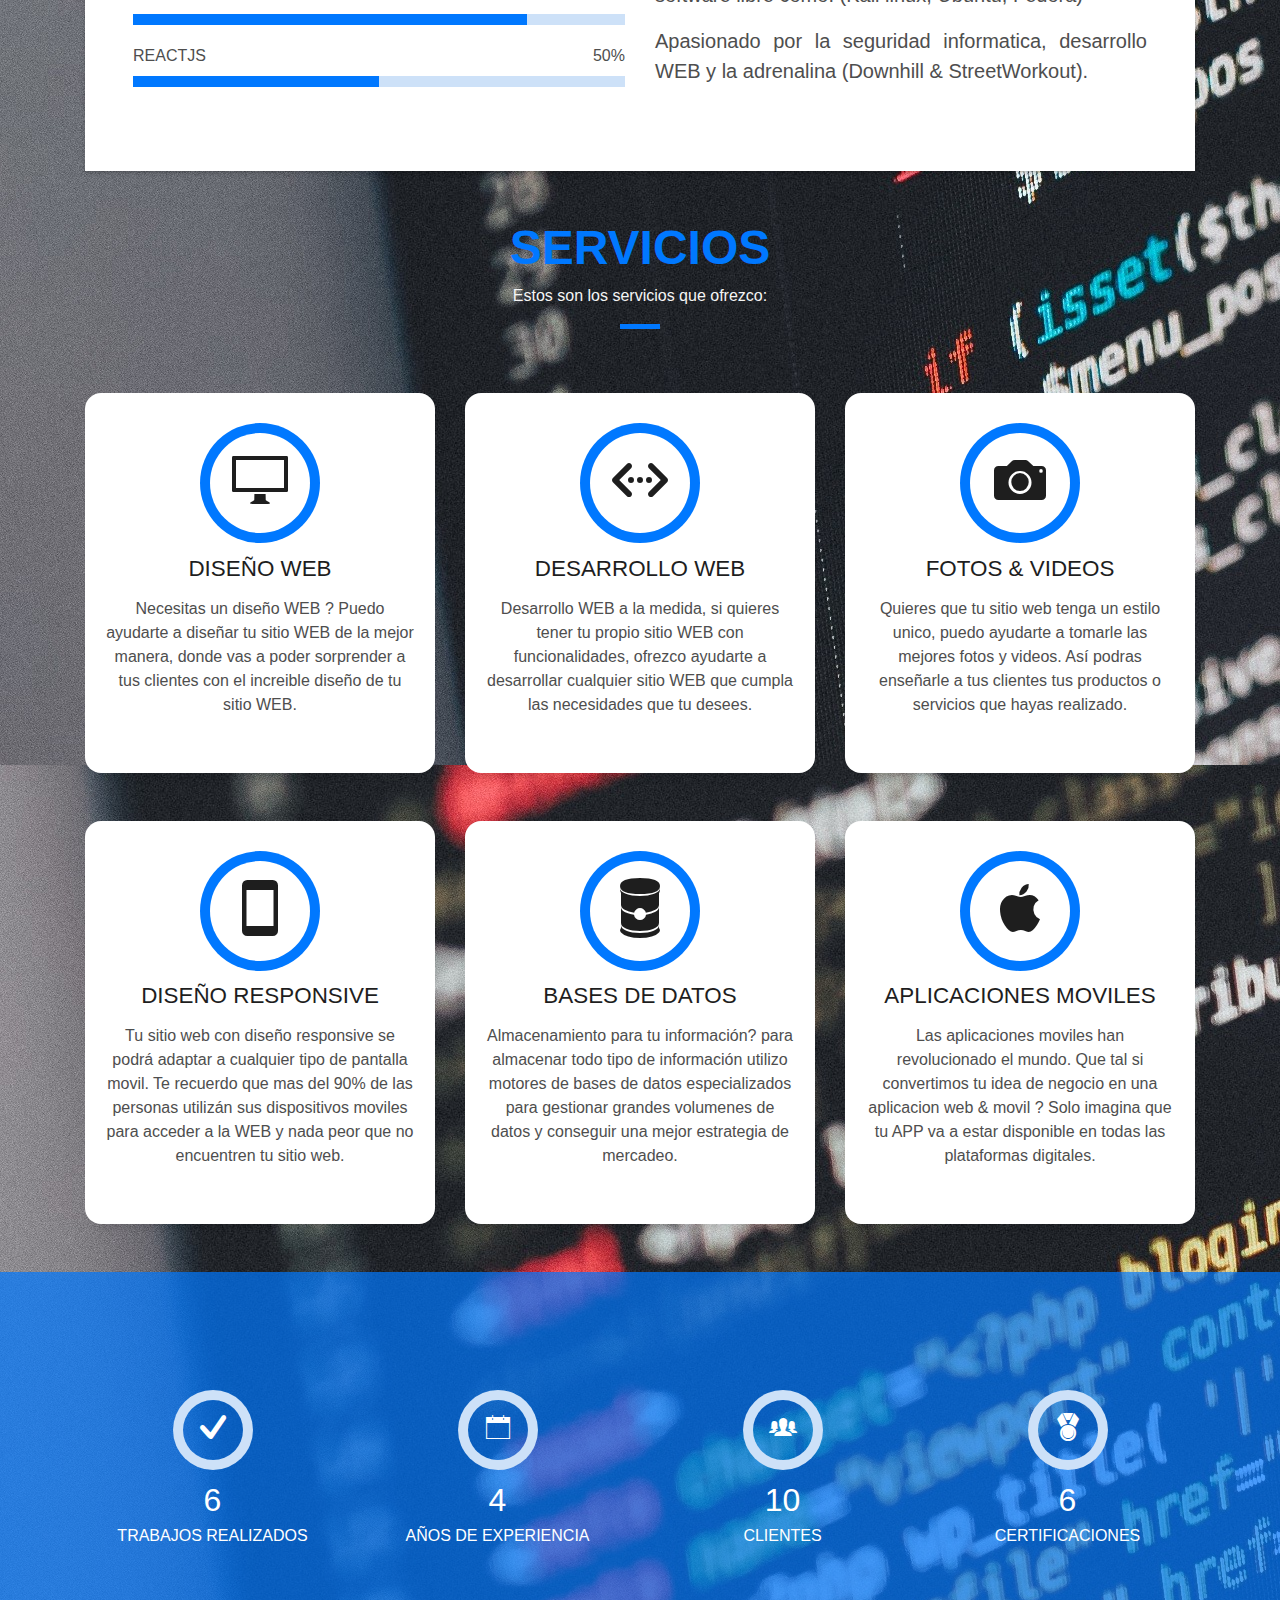
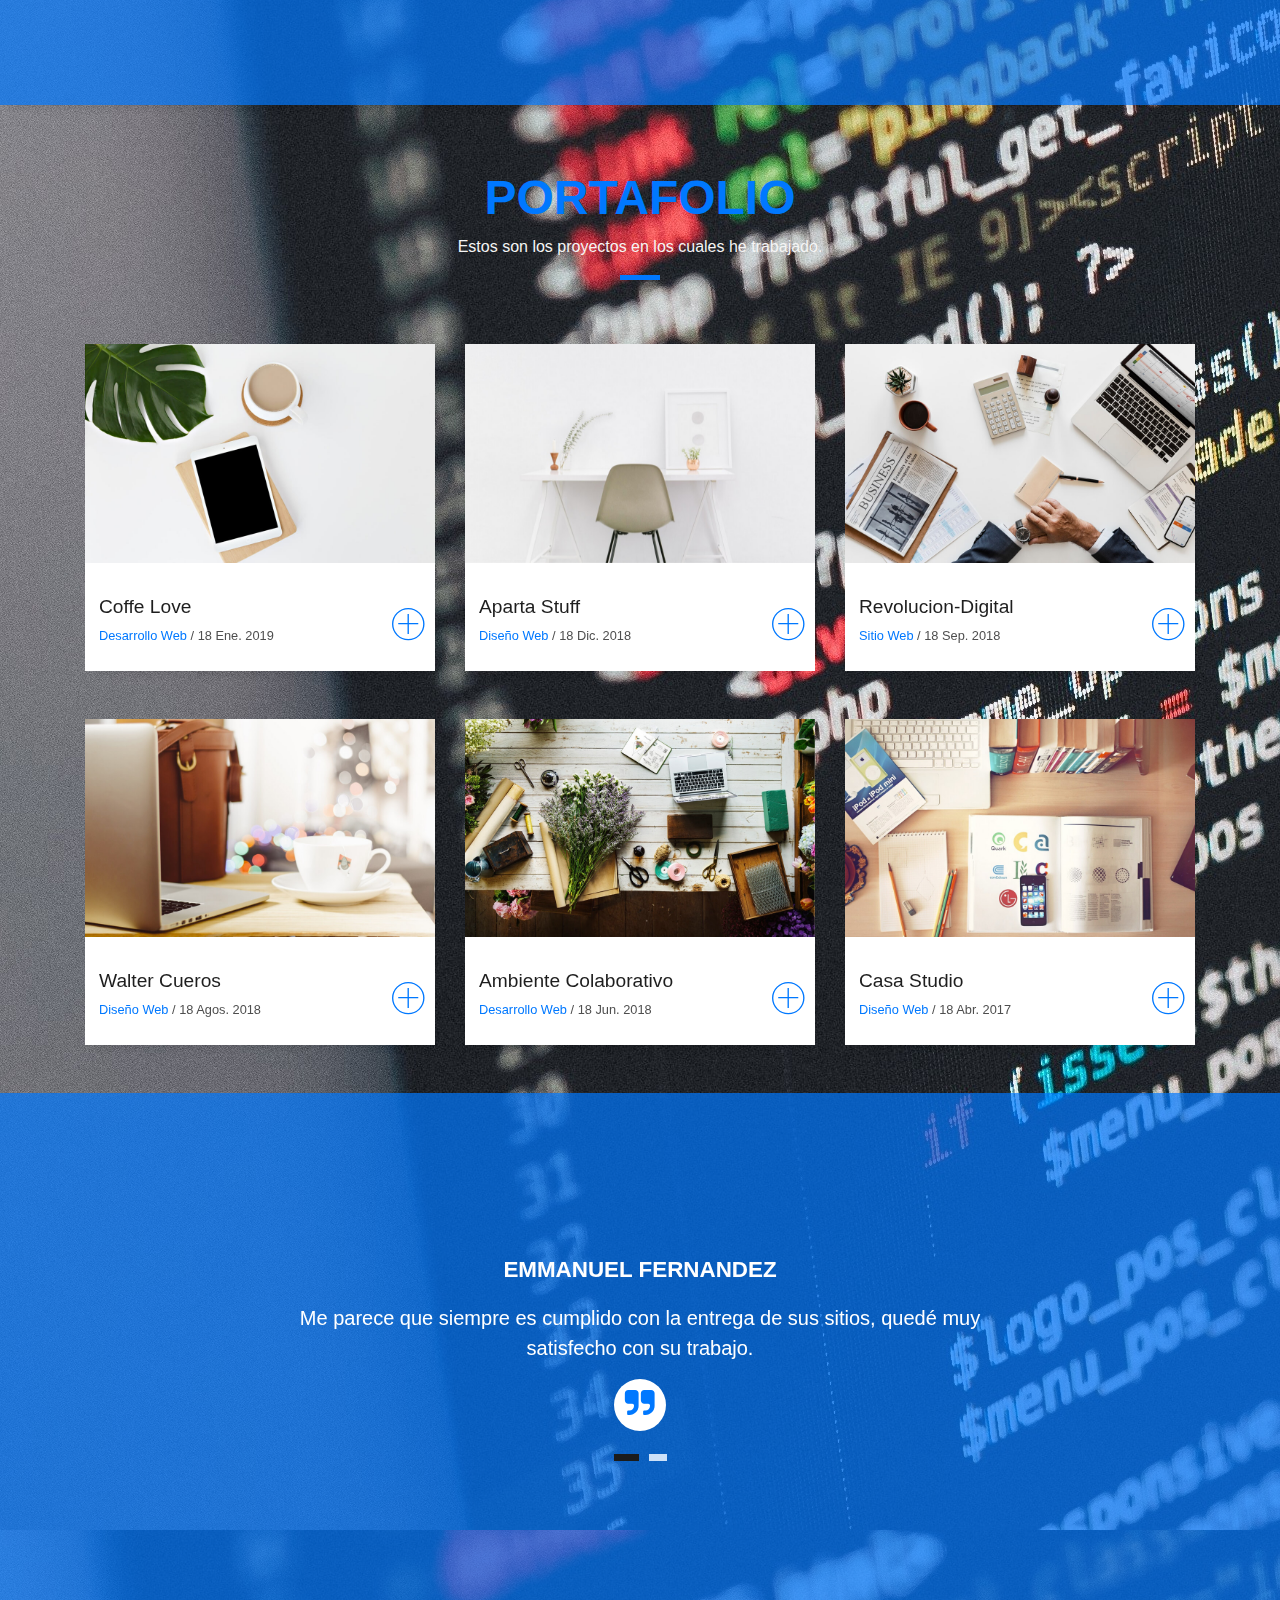
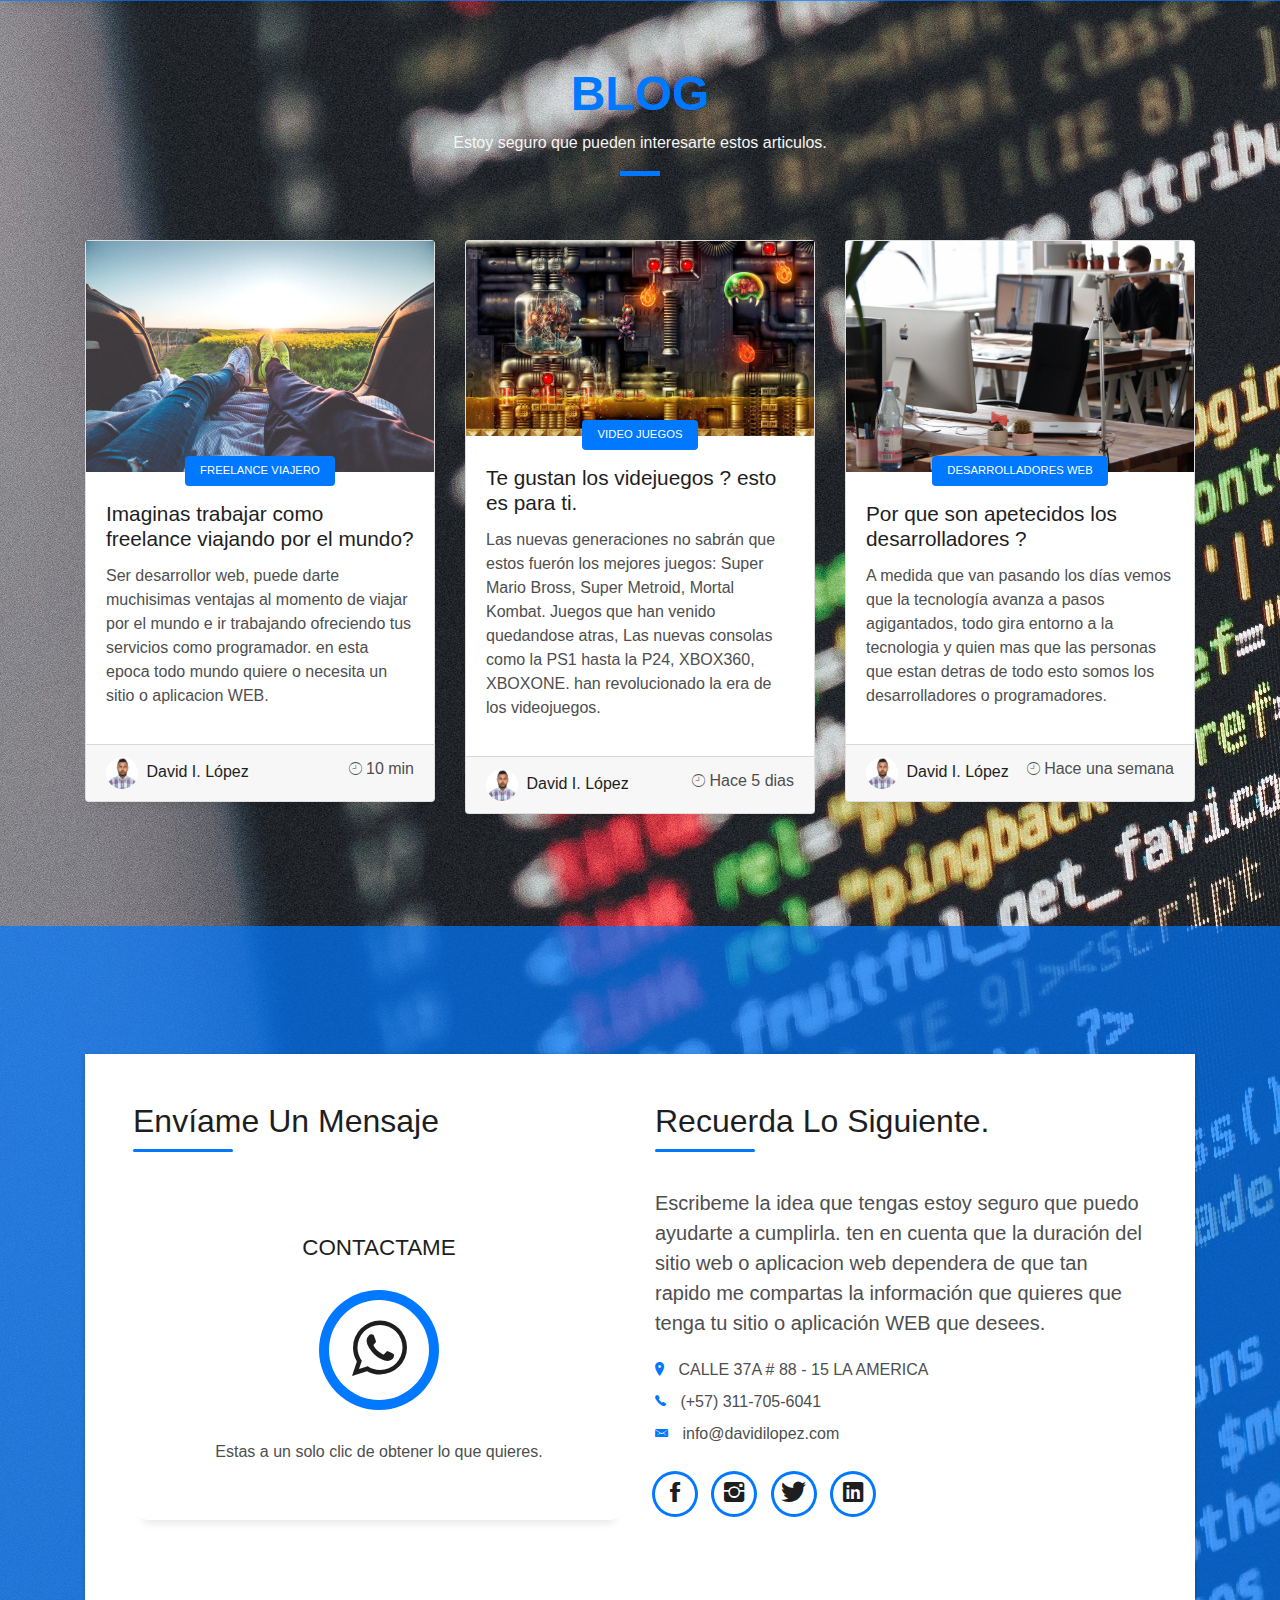
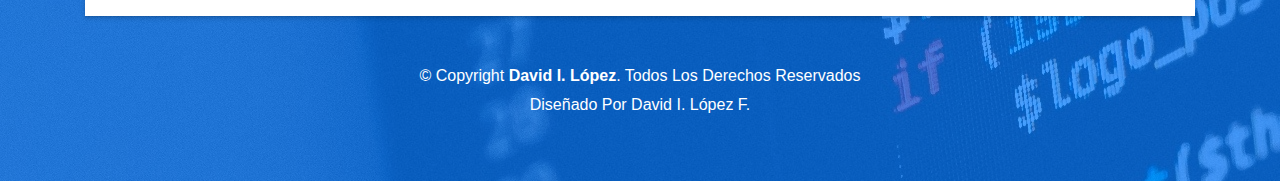
==== commit 35ecaba2: "actualización perfil" ====
--- a/index.html
+++ b/index.html
@@ -149,7 +149,7 @@
                     </h5>
                   </div>
                   <p class="lead">
-                    Hola, ya que has llegado hasta acá y me gustaría que supieras cuales son mis conocimientos y capacidades. 
+                    Hola, ya que has llegado hasta acá me gustaría que supieras cuales son mis conocimientos y capacidades. 
                     Soy Desarrollador Web, Con conocimientos en POO, C#,  MVC, Entity Framework, Code First. he trabajado
                     como desarrollador .NET pero actualmente estoy trabajando como desarrollador frontend utilizando las siguientes 
                     tecnologías: HTML5, CSS3, BOOTSTRAP, JAVASCRIPT, REACTJS, NODEJS. implementando interfaces de usuario web con diseño responsive. 
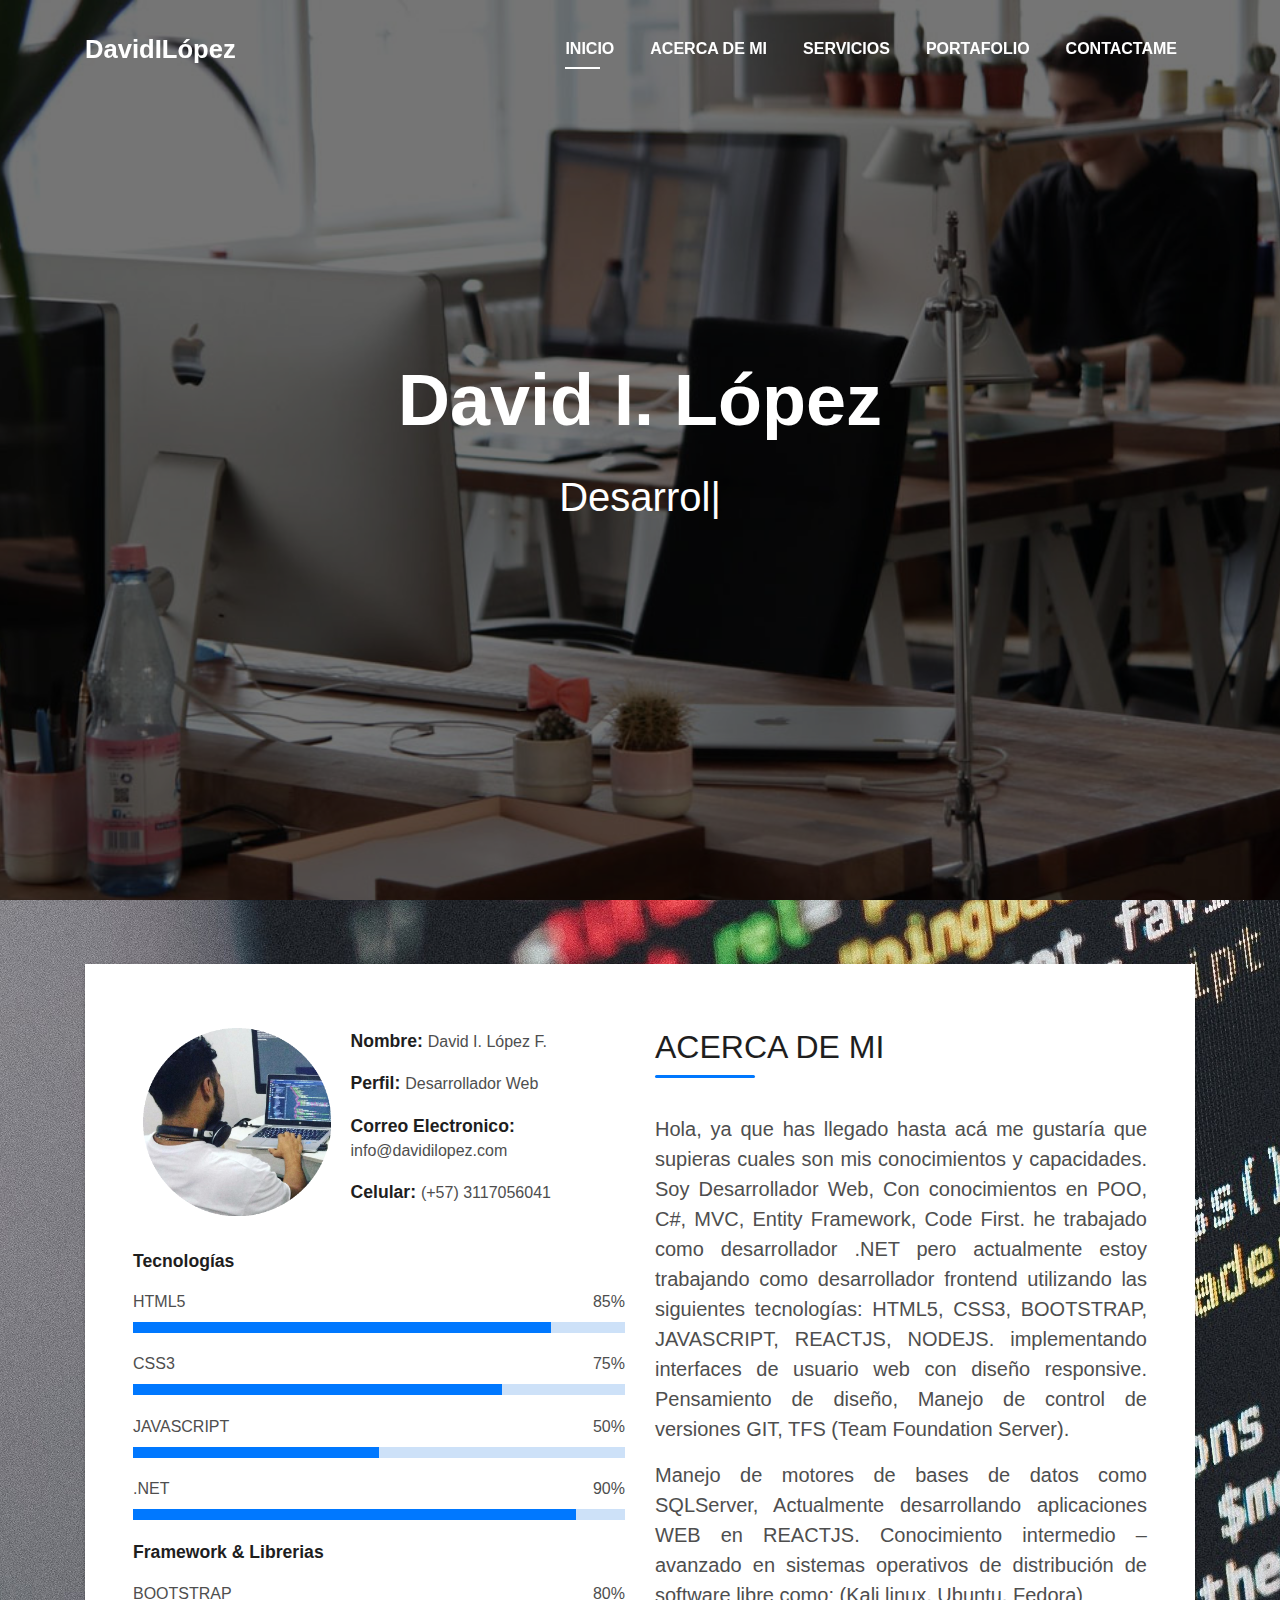
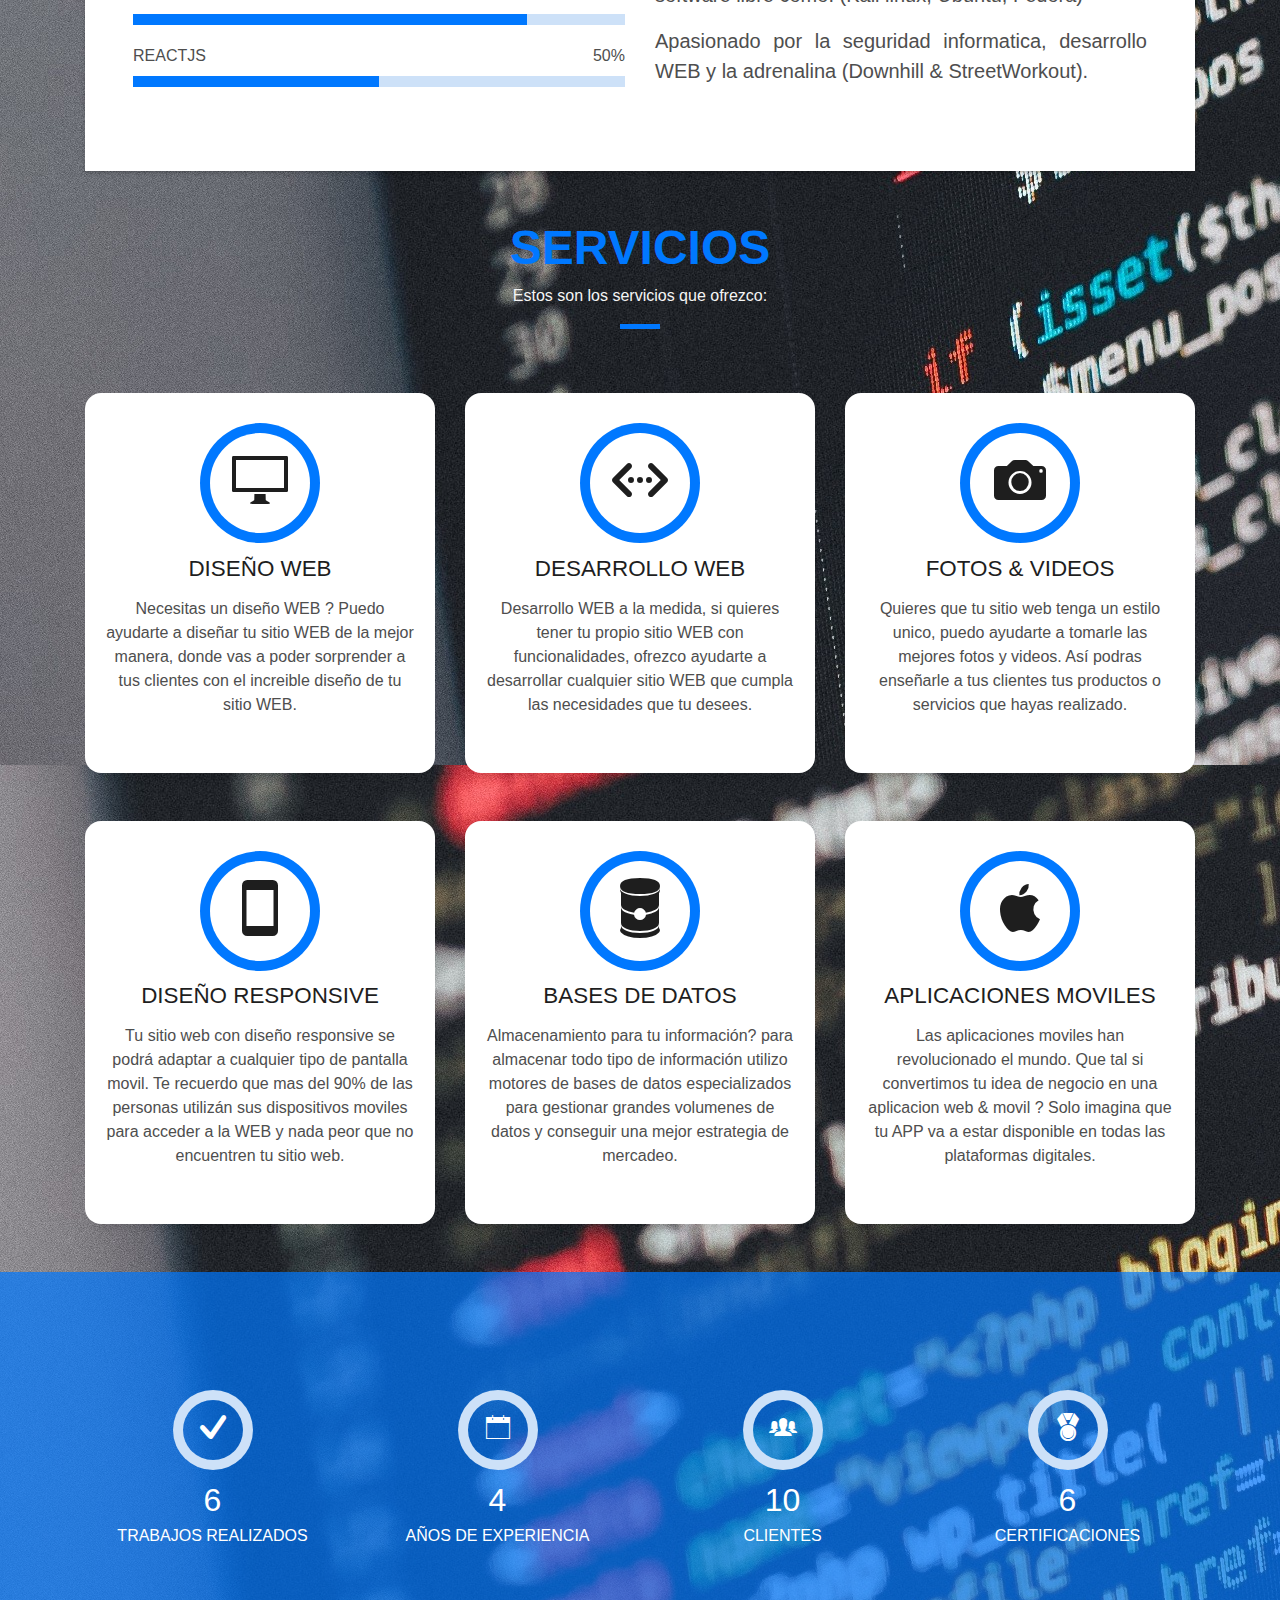
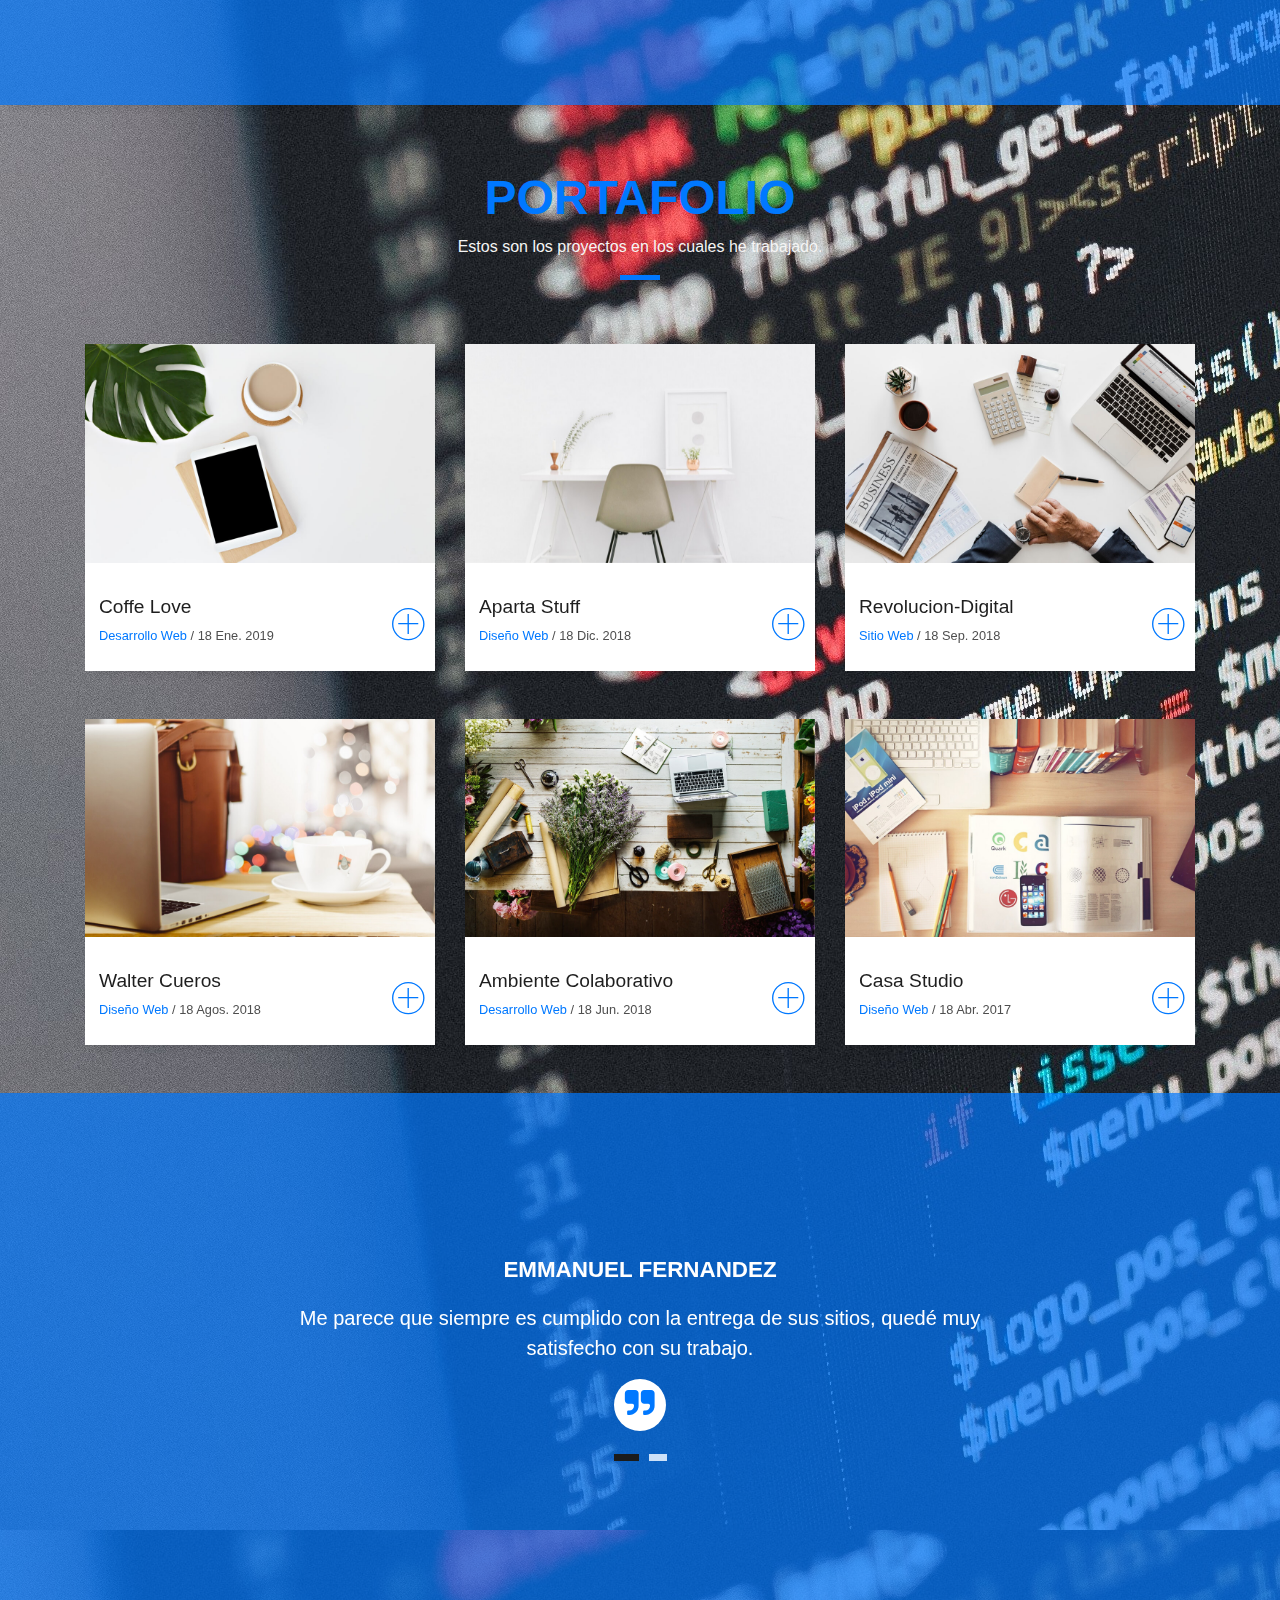
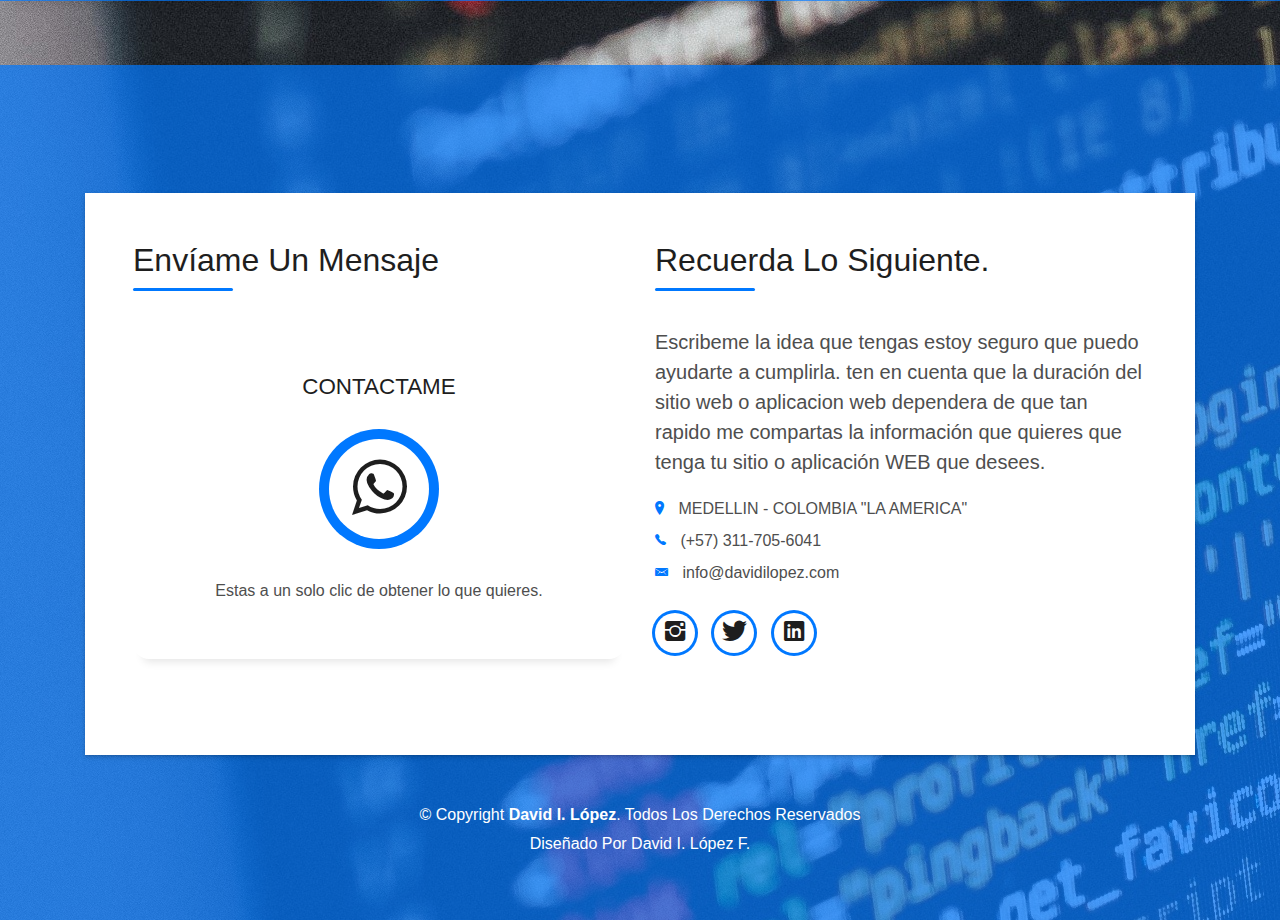
==== commit 9e5533cc: "en este commit quite el blog" ====
--- a/index.html
+++ b/index.html
@@ -54,9 +54,9 @@
           <li class="nav-item">
             <a class="nav-link js-scroll" href="#work">Portafolio</a>
           </li>
-          <li class="nav-item">
+          <!--<li class="nav-item">
             <a class="nav-link js-scroll" href="#blog">Blog</a>
-          </li>
+          </li>-->
           <li class="nav-item">
             <a class="nav-link js-scroll" href="#contact">Contactame</a>
           </li>
@@ -426,7 +426,7 @@
             </a>
           </div>
         </div>
-        <div class="col-md-4">
+        <!----><div class="col-md-4">
           <div class="work-box">
             <a href="img/work-4.jpg" data-lightbox="gallery-mf">
               <div class="work-img">
@@ -542,7 +542,7 @@
     </div>
   </div>
 
-  <!--/ Inicio la seccion del BLOG /-->
+  <!--/ Inicio la seccion del BLOG
   <section id="blog" class="blog-mf sect-pt4 route">
     <div class="container">
       <div class="row">
@@ -704,14 +704,13 @@
                       me compartas la información que quieres que tenga tu sitio o aplicación WEB que desees.
                     </p>
                     <ul class="list-ico">
-                      <li><span class="ion-ios-location"></span> CALLE 37A # 88 - 15 LA AMERICA</li>
+                      <li><span class="ion-ios-location"></span> MEDELLIN - COLOMBIA "LA AMERICA"</li>
                       <li><span class="ion-ios-telephone"></span> (+57) 311-705-6041</li>
                       <li><span class="ion-email"></span> info@davidilopez.com</li>
                     </ul>
                   </div>
                   <div class="socials">
                     <ul>
-                      <li><a href="https://www.facebook.com/davidlopezfandino"><span class="ico-circle"><i class="ion-social-facebook"></i></span></a></li>
                       <li><a href="https://www.instagram.com/developerwebdave/?hl=es-la"><span class="ico-circle"><i class="ion-social-instagram"></i></span></a></li>
                       <li><a href="https://twitter.com/DIsaiLopez"><span class="ico-circle"><i class="ion-social-twitter"></i></span></a></li>
                       <li><a href="https://www.linkedin.com/in/david-l%C3%B3pez-fandi%C3%B1o/"><span class="ico-circle"><i class="ion-social-linkedin"></i></span></a></li>
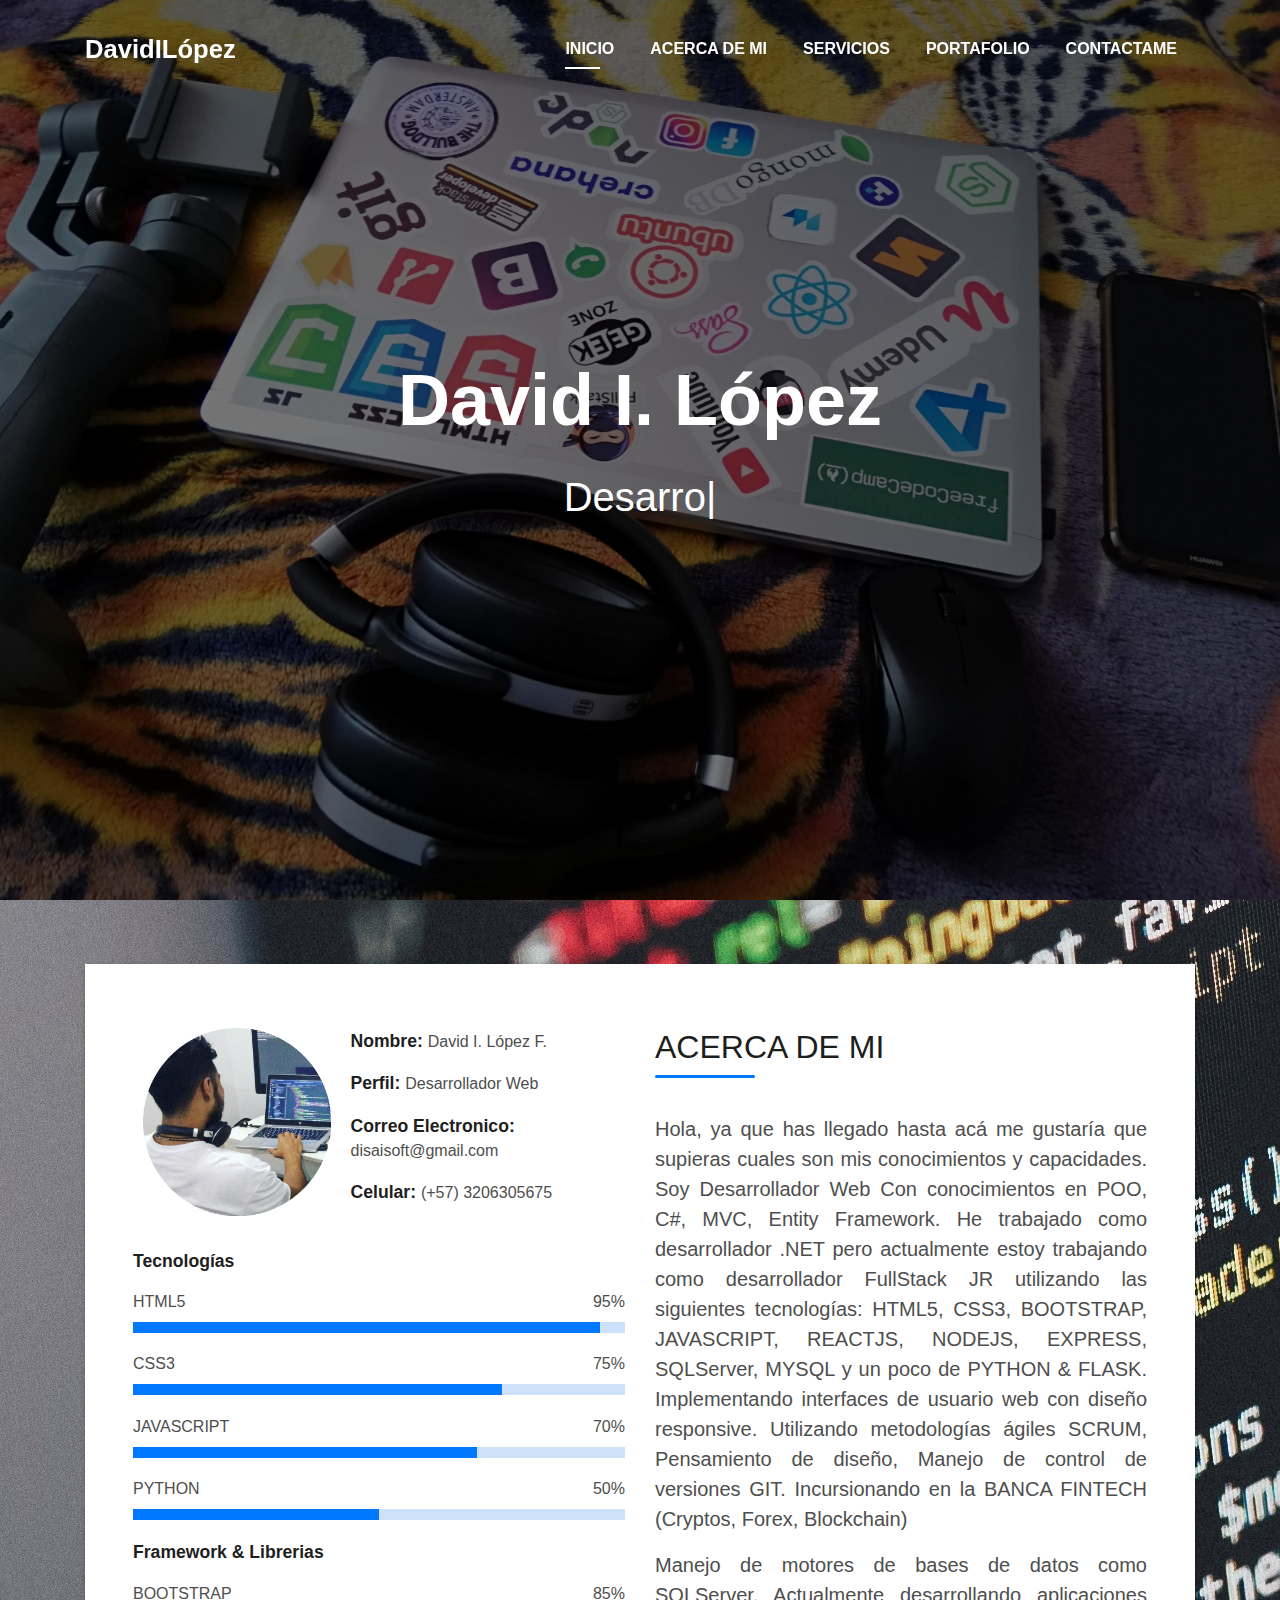
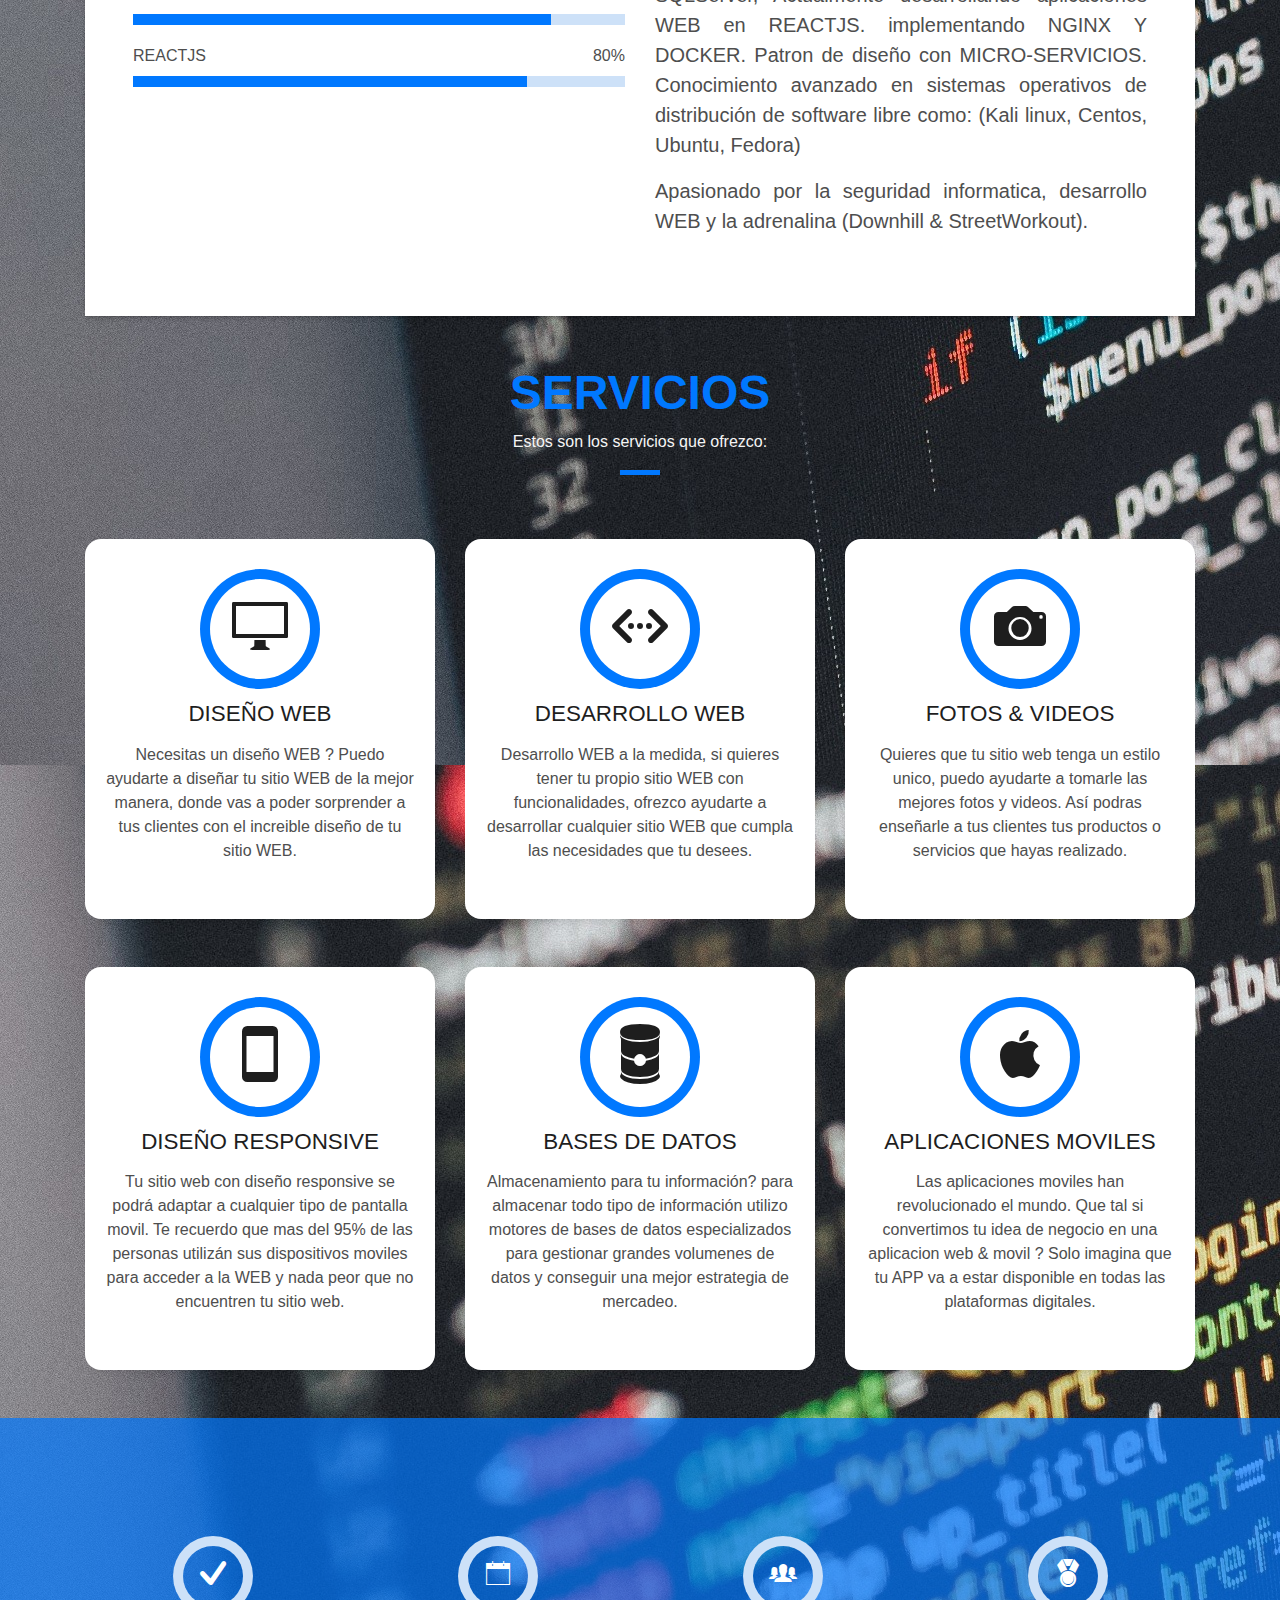
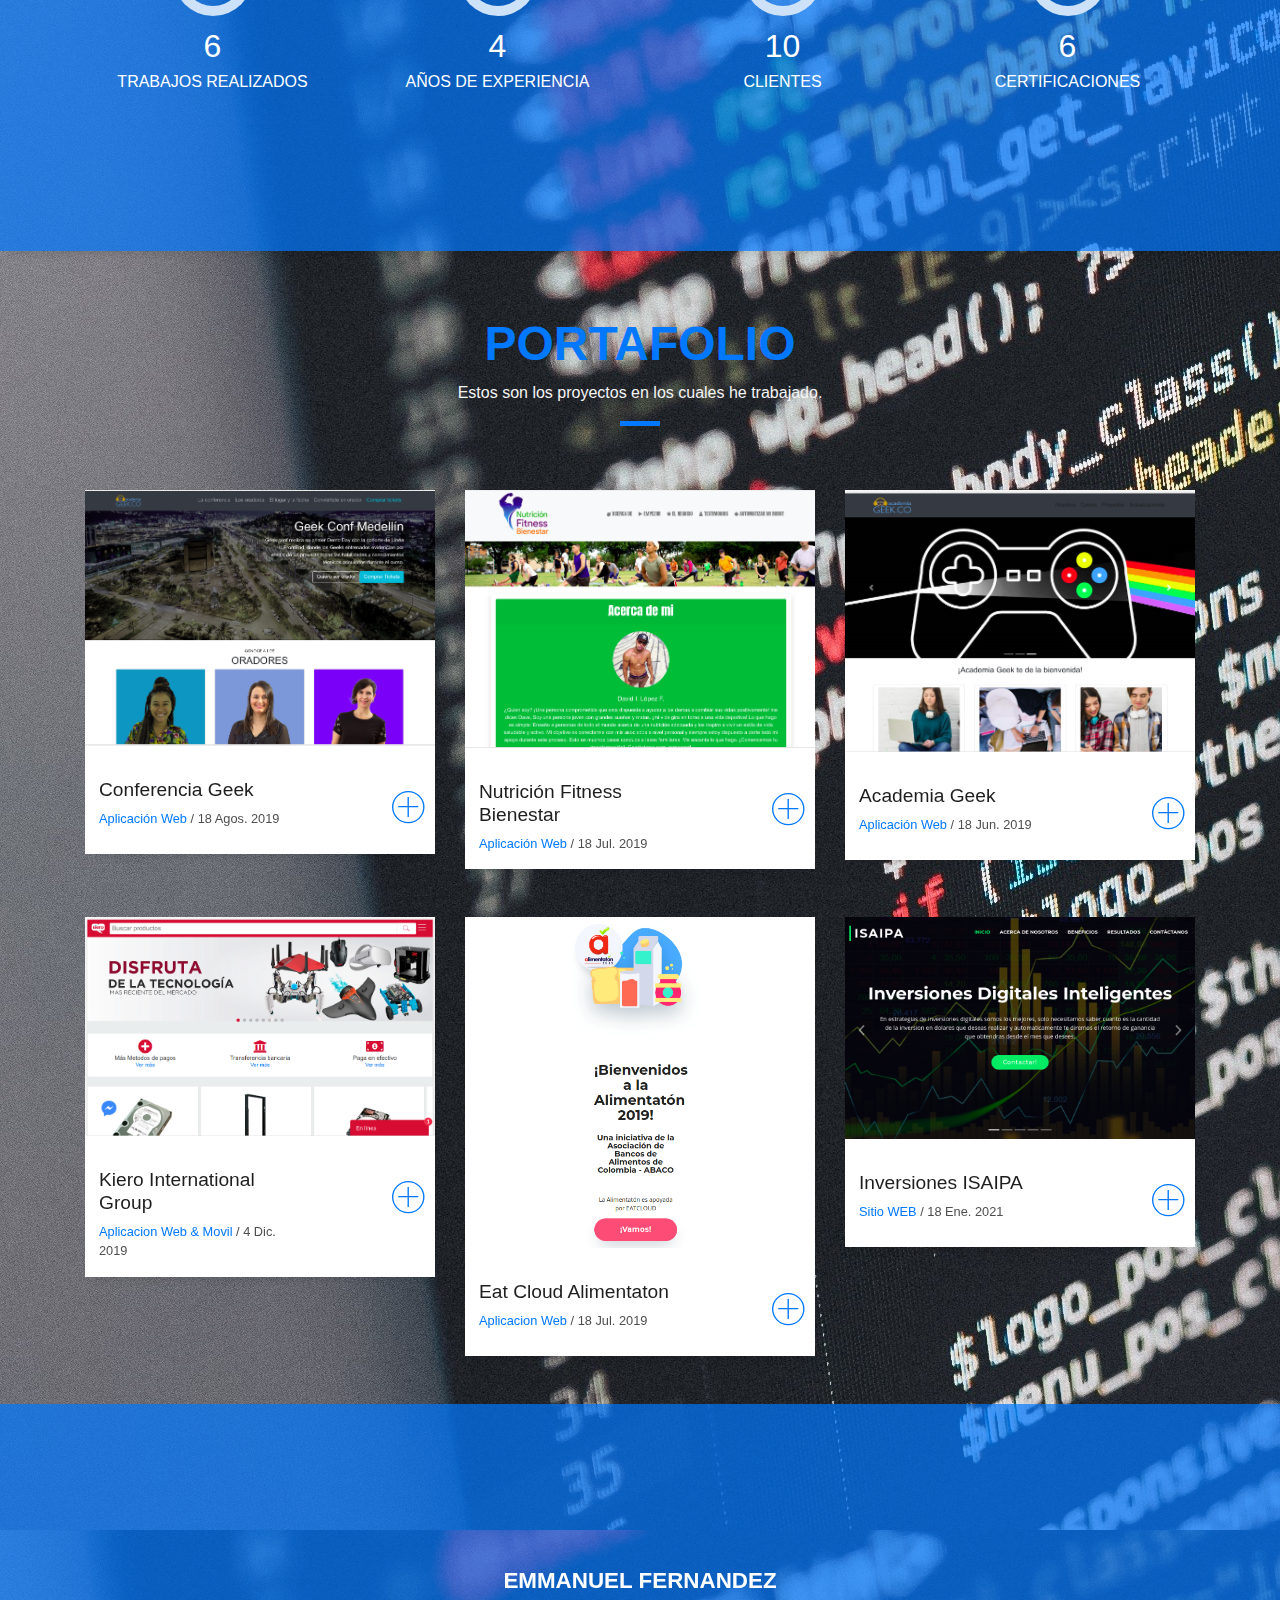
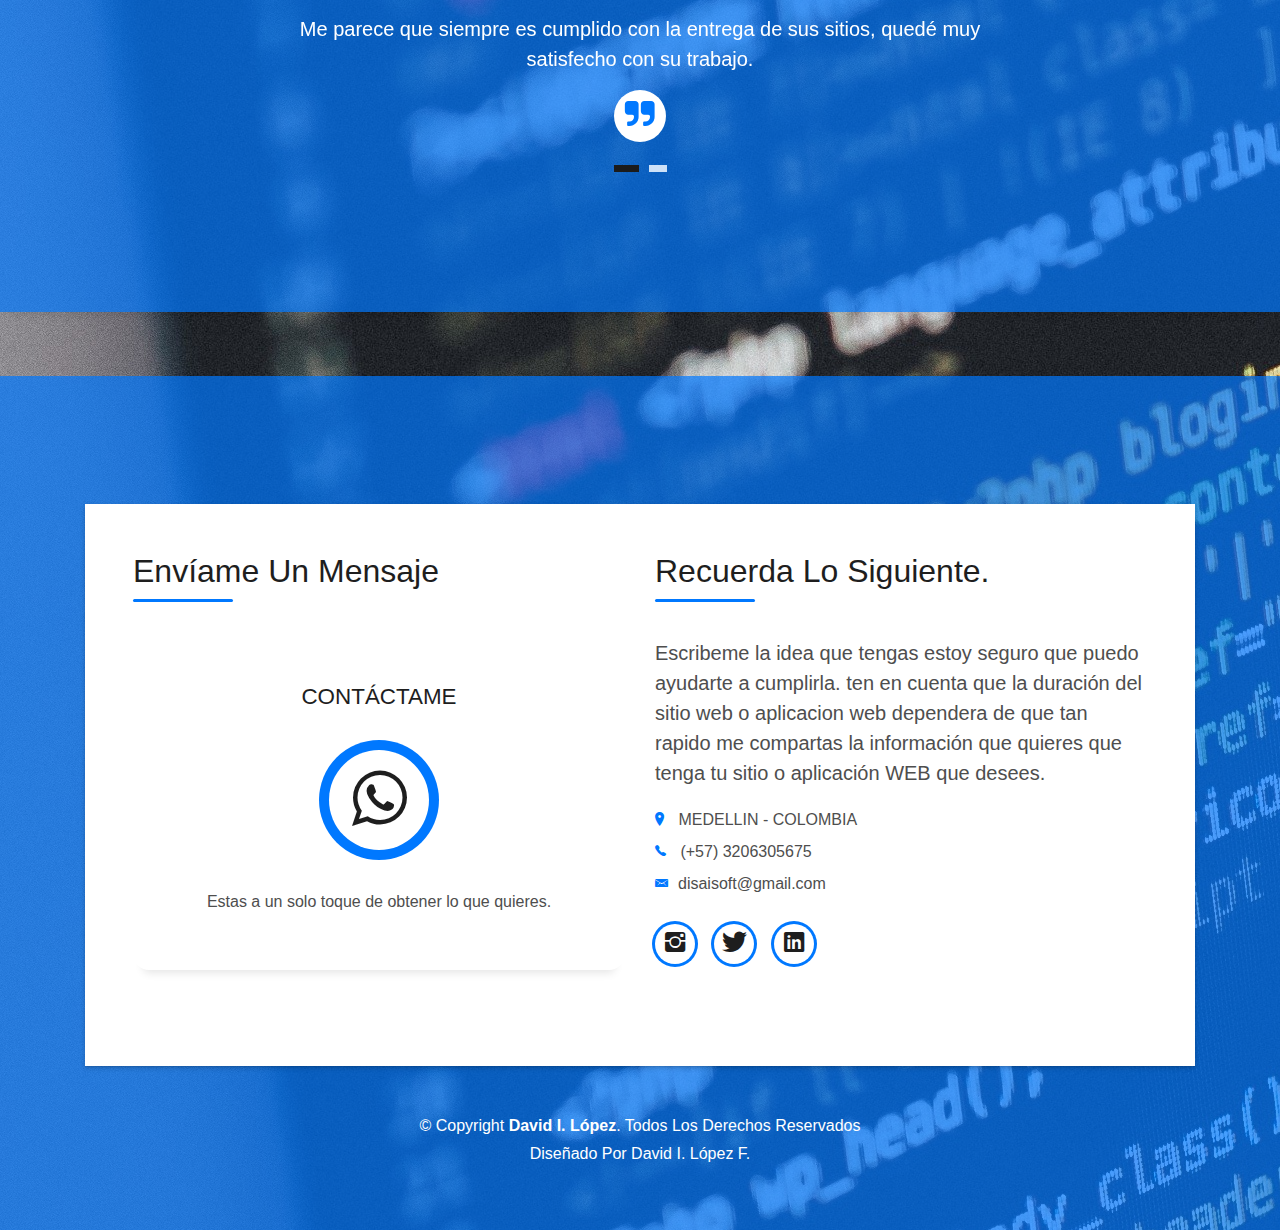
==== commit 826901b5: "actualización de todo el sitio web" ====
--- a/index.html
+++ b/index.html
@@ -67,7 +67,7 @@
   <!--/ finalizacion del navbar /-->
 
   <!--/ inicio de la seccion de entrada/-->
-  <div id="home" class="intro route bg-image" style="background-image: url(img/post-3.jpg)">
+  <div id="home" class="intro route bg-image" style="background-image: url(img/post-3.1-min.jpg)">
     <div class="overlay-itro"></div>
     <div class="intro-content display-table">
       <div class="table-cell">
@@ -101,16 +101,16 @@
                     <div class="about-info">
                       <p><span class="title-s">Nombre: </span> <span>David I. López F.</span></p>
                       <p><span class="title-s">Perfil: </span> <span>Desarrollador Web</span></p>
-                      <p><span class="title-s">Correo Electronico: </span> <span>info@davidilopez.com</span></p>
-                      <p><span class="title-s">Celular: </span> <span>(+57) 3117056041</span></p>
+                      <p><span class="title-s">Correo Electronico: </span> <span>disaisoft@gmail.com</span></p>
+                      <p><span class="title-s">Celular: </span> <span>(+57) 3206305675</span></p>
                     </div>
                   </div>
                 </div>
                 <div class="skill-mf">
                   <p class="title-s">Tecnologías</p>
-                  <span>HTML5</span> <span class="pull-right color-c">85%</span>
+                  <span>HTML5</span> <span class="pull-right color-c">95%</span>
                   <div class="progress">
-                    <div class="progress-bar" role="progressbar" style="width: 85%;" aria-valuenow="85"
+                    <div class="progress-bar" role="progressbar" style="width: 95%;" aria-valuenow="95"
                       aria-valuemin="0" aria-valuemax="100"></div>
                   </div>
                   <span>CSS3</span> <span class="pull-right">75%</span>
@@ -118,25 +118,25 @@
                     <div class="progress-bar" role="progressbar" style="width: 75%" aria-valuenow="75" aria-valuemin="0"
                       aria-valuemax="100"></div>
                   </div>
-                  <span>JAVASCRIPT</span><span class="pull-right">50%</span>
+                  <span>JAVASCRIPT</span><span class="pull-right">70%</span>
+                  <div class="progress">
+                    <div class="progress-bar" role="progressbar" style="width: 70%" aria-valuenow="70" aria-valuemin="0"
+                      aria-valuemax="100"></div>
+                  </div>
+                  <span>PYTHON</span> <span class="pull-right">50%</span>
                   <div class="progress">
                     <div class="progress-bar" role="progressbar" style="width: 50%" aria-valuenow="50" aria-valuemin="0"
                       aria-valuemax="100"></div>
                   </div>
-                  <span>.NET</span> <span class="pull-right">90%</span>
+                  <p class="title-s">Framework & Librerias</p>
+                  <span>BOOTSTRAP</span> <span class="pull-right">85%</span>
                   <div class="progress">
-                    <div class="progress-bar" role="progressbar" style="width: 90%" aria-valuenow="60" aria-valuemin="0"
+                    <div class="progress-bar" role="progressbar" style="width: 85%" aria-valuenow="85" aria-valuemin="0"
                       aria-valuemax="100"></div>
                   </div>
-                  <p class="title-s">Framework & Librerias</p>
-                  <span>BOOTSTRAP</span> <span class="pull-right">80%</span>
+                  <span>REACTJS</span> <span class="pull-right">80%</span>
                   <div class="progress">
-                    <div class="progress-bar" role="progressbar" style="width: 80%" aria-valuenow="60" aria-valuemin="0"
-                      aria-valuemax="100"></div>
-                  </div>
-                  <span>REACTJS</span> <span class="pull-right">50%</span>
-                  <div class="progress">
-                    <div class="progress-bar" role="progressbar" style="width: 50%" aria-valuenow="60" aria-valuemin="0"
+                    <div class="progress-bar" role="progressbar" style="width: 80%" aria-valuenow="80" aria-valuemin="0"
                       aria-valuemax="100"></div>
                   </div>
                 </div>
@@ -150,14 +150,16 @@
                   </div>
                   <p class="lead">
                     Hola, ya que has llegado hasta acá me gustaría que supieras cuales son mis conocimientos y capacidades. 
-                    Soy Desarrollador Web, Con conocimientos en POO, C#,  MVC, Entity Framework, Code First. he trabajado
-                    como desarrollador .NET pero actualmente estoy trabajando como desarrollador frontend utilizando las siguientes 
-                    tecnologías: HTML5, CSS3, BOOTSTRAP, JAVASCRIPT, REACTJS, NODEJS. implementando interfaces de usuario web con diseño responsive. 
-                    Pensamiento de diseño, Manejo de control de versiones GIT, TFS (Team Foundation Server).
+                    Soy Desarrollador Web Con conocimientos en POO, C#, MVC, Entity Framework. He trabajado como
+                    desarrollador .NET pero actualmente estoy trabajando como desarrollador FullStack JR utilizando 
+                    las siguientes tecnologías: HTML5, CSS3, BOOTSTRAP, JAVASCRIPT, REACTJS, NODEJS, EXPRESS, SQLServer, MYSQL 
+                    y un poco de PYTHON & FLASK. Implementando interfaces de usuario web con diseño responsive. Utilizando metodologías ágiles SCRUM, 
+                    Pensamiento de diseño, Manejo de control de versiones GIT. Incursionando en la BANCA FINTECH (Cryptos, Forex, Blockchain)
                   </p>
                   <p class="lead">
-                    Manejo de motores de bases de datos como SQLServer, Actualmente desarrollando aplicaciones WEB en REACTJS. Conocimiento intermedio 
-                    – avanzado en sistemas operativos de distribución de software libre como: (Kali linux, Ubuntu, Fedora) 
+                    Manejo de motores de bases de datos como SQLServer, Actualmente desarrollando aplicaciones WEB en REACTJS. 
+                    implementando NGINX Y DOCKER. Patron de diseño con MICRO-SERVICIOS.  
+                    Conocimiento avanzado en sistemas operativos de distribución de software libre como: (Kali linux, Centos, Ubuntu, Fedora) 
                   </p>
                   <p class="lead">
                     Apasionado por la seguridad informatica, desarrollo WEB y la adrenalina (Downhill & StreetWorkout).
@@ -243,7 +245,7 @@
               <h2 class="s-title">Diseño Responsive</h2>
               <p class="s-description text-center">
                 Tu sitio web con diseño responsive se podrá adaptar a cualquier tipo de
-                pantalla movil. Te recuerdo que mas del 90% 
+                pantalla movil. Te recuerdo que mas del 95% 
                 de las personas utilizán sus dispositivos moviles para acceder a la WEB
                 y nada peor que no encuentren tu sitio web.
               </p>
@@ -285,7 +287,7 @@
   </section>
   <!--/ Finalización de los servicios que ofrezco /-->
 
-  <div class="section-counter paralax-mf bg-image" style="background-image: url(img/counters-bg.jpg)">
+  <div class="section-counter paralax-mf bg-image" style="background-image: url(img/post-3.1-min-bg.jpg)">
     <div class="overlay-mf"></div>
     <div class="container">
       <div class="row">
@@ -356,16 +358,16 @@
       <div class="row">
         <div class="col-md-4">
           <div class="work-box">
-            <a href="img/work-1.jpg" data-lightbox="gallery-mf">
+            <a href="img/geekconf.png" data-lightbox="gallery-mf">
               <div class="work-img">
-                <img src="img/work-1.jpg" alt="" class="img-fluid">
+                <img src="img/geekconf.png" alt="" class="img-fluid">
               </div>
               <div class="work-content">
                 <div class="row">
                   <div class="col-sm-8">
-                    <h2 class="w-title">Coffe Love</h2>
+                    <h2 class="w-title">Conferencia Geek</h2>
                     <div class="w-more">
-                      <span class="w-ctegory">Desarrollo Web</span> / <span class="w-date">18 Ene. 2019</span>
+                      <span class="w-ctegory">Aplicación Web</span> / <span class="w-date">18 Agos. 2019</span>
                     </div>
                   </div>
                   <div class="col-sm-4">
@@ -380,16 +382,16 @@
         </div>
         <div class="col-md-4">
           <div class="work-box">
-            <a href="img/work-2.jpg" data-lightbox="gallery-mf">
+            <a href="img/nutricionfitnessbienestar.png" data-lightbox="gallery-mf">
               <div class="work-img">
-                <img src="img/work-2.jpg" alt="" class="img-fluid">
+                <img src="img/nutricionfitnessbienestar.png" alt="" class="img-fluid">
               </div>
               <div class="work-content">
                 <div class="row">
                   <div class="col-sm-8">
-                    <h2 class="w-title">Aparta Stuff</h2>
+                    <h2 class="w-title">Nutrición Fitness Bienestar</h2>
                     <div class="w-more">
-                      <span class="w-ctegory">Diseño Web</span> / <span class="w-date">18 Dic. 2018</span>
+                      <span class="w-ctegory">Aplicación Web</span> / <span class="w-date">18 Jul. 2019</span>
                     </div>
                   </div>
                   <div class="col-sm-4">
@@ -404,16 +406,16 @@
         </div>
         <div class="col-md-4">
           <div class="work-box">
-            <a href="img/work-3.jpg" data-lightbox="gallery-mf">
+            <a href="img/Academia-geek-cursos.png" data-lightbox="gallery-mf">
               <div class="work-img">
-                <img src="img/work-3.jpg" alt="" class="img-fluid">
+                <img src="img/Academia-geek-cursos.png" alt="" class="img-fluid">
               </div>
               <div class="work-content">
                 <div class="row">
                   <div class="col-sm-8">
-                    <h2 class="w-title">Revolucion-Digital</h2>
+                    <h2 class="w-title">Academia Geek</h2>
                     <div class="w-more">
-                      <span class="w-ctegory">Sitio Web</span> / <span class="w-date">18 Sep. 2018</span>
+                      <span class="w-ctegory">Aplicación Web</span> / <span class="w-date">18 Jun. 2019</span>
                     </div>
                   </div>
                   <div class="col-sm-4">
@@ -428,16 +430,16 @@
         </div>
         <!----><div class="col-md-4">
           <div class="work-box">
-            <a href="img/work-4.jpg" data-lightbox="gallery-mf">
+            <a href="img/kiero.png" data-lightbox="gallery-mf">
               <div class="work-img">
-                <img src="img/work-4.jpg" alt="" class="img-fluid">
+                <img src="img/kiero.png" alt="" class="img-fluid">
               </div>
               <div class="work-content">
                 <div class="row">
                   <div class="col-sm-8">
-                    <h2 class="w-title">Walter Cueros</h2>
+                    <h2 class="w-title">Kiero International Group</h2>
                     <div class="w-more">
-                      <span class="w-ctegory">Diseño Web</span> / <span class="w-date">18 Agos. 2018</span>
+                      <span class="w-ctegory">Aplicacion Web & Movil</span> / <span class="w-date">4 Dic. 2019</span>
                     </div>
                   </div>
                   <div class="col-sm-4">
@@ -452,16 +454,16 @@
         </div>
         <div class="col-md-4">
           <div class="work-box">
-            <a href="img/work-5.jpg" data-lightbox="gallery-mf">
+            <a href="img/eatcloud.png" data-lightbox="gallery-mf">
               <div class="work-img">
-                <img src="img/work-5.jpg" alt="" class="img-fluid">
+                <img src="img/eatcloud.png" alt="" class="img-fluid">
               </div>
               <div class="work-content">
                 <div class="row">
                   <div class="col-sm-8">
-                    <h2 class="w-title">Ambiente Colaborativo</h2>
+                    <h2 class="w-title">Eat Cloud Alimentaton</h2>
                     <div class="w-more">
-                      <span class="w-ctegory">Desarrollo Web</span> / <span class="w-date">18 Jun. 2018</span>
+                      <span class="w-ctegory">Aplicacion Web</span> / <span class="w-date">18 Jul. 2019</span>
                     </div>
                   </div>
                   <div class="col-sm-4">
@@ -478,14 +480,14 @@
           <div class="work-box">
             <a href="img/work-6.jpg" data-lightbox="gallery-mf">
               <div class="work-img">
-                <img src="img/work-6.jpg" alt="" class="img-fluid">
+                <img src="img/work-6.png" alt="" class="img-fluid">
               </div>
               <div class="work-content">
                 <div class="row">
                   <div class="col-sm-8">
-                    <h2 class="w-title">Casa Studio</h2>
+                    <h2 class="w-title">Inversiones ISAIPA</h2>
                     <div class="w-more">
-                      <span class="w-ctegory">Diseño Web</span> / <span class="w-date">18 Abr. 2017</span>
+                      <span class="w-ctegory">Sitio WEB</span> / <span class="w-date">18 Ene. 2021</span>
                     </div>
                   </div>
                   <div class="col-sm-4">
@@ -677,15 +679,15 @@
                   </div>
                   <div>
                     <div class="service-box">
-                        <h2 class="s-title">CONTACTAME</h2><br>
+                        <h2 class="s-title">CONTÁCTAME</h2><br>
                       <div class="service-ico">
-                        <span class="ico-circle"><a href="https://api.whatsapp.com/send?phone=573117056041&text=Hola%21%20Quisiera%20m%C3%A1s%20informaci%C3%B3n%20sobre%20web%20." class="float" target="_blank">
+                        <span class="ico-circle"><a href="https://api.whatsapp.com/send?phone=573206305675&text=Hola%21%20Quisiera%20m%C3%A1s%20informaci%C3%B3n%20sobre%20web%20." class="float" target="_blank">
                           <i class="fa fa-whatsapp"></i>
                         </a></span>
                       </div><br>
                       <div class="service-content">
                         <p class="s-description text-center">
-                          Estas a un solo clic de obtener lo que quieres.
+                          Estas a un solo toque de obtener lo que quieres.
                         </p>
                       </div>
                     </div>
@@ -704,14 +706,14 @@
                       me compartas la información que quieres que tenga tu sitio o aplicación WEB que desees.
                     </p>
                     <ul class="list-ico">
-                      <li><span class="ion-ios-location"></span> MEDELLIN - COLOMBIA "LA AMERICA"</li>
-                      <li><span class="ion-ios-telephone"></span> (+57) 311-705-6041</li>
-                      <li><span class="ion-email"></span> info@davidilopez.com</li>
+                      <li><span class="ion-ios-location"></span> MEDELLIN - COLOMBIA </li>
+                      <li><span class="ion-ios-telephone"></span> (+57) 3206305675</li>
+                      <li><span class="ion-email"></span>disaisoft@gmail.com</li>
                     </ul>
                   </div>
                   <div class="socials">
                     <ul>
-                      <li><a href="https://www.instagram.com/developerwebdave/?hl=es-la"><span class="ico-circle"><i class="ion-social-instagram"></i></span></a></li>
+                      <li><a href="https://instagram.com/dave.workout?utm_medium=copy_link"><span class="ico-circle"><i class="ion-social-instagram"></i></span></a></li>
                       <li><a href="https://twitter.com/DIsaiLopez"><span class="ico-circle"><i class="ion-social-twitter"></i></span></a></li>
                       <li><a href="https://www.linkedin.com/in/david-l%C3%B3pez-fandi%C3%B1o/"><span class="ico-circle"><i class="ion-social-linkedin"></i></span></a></li>
                     </ul>
